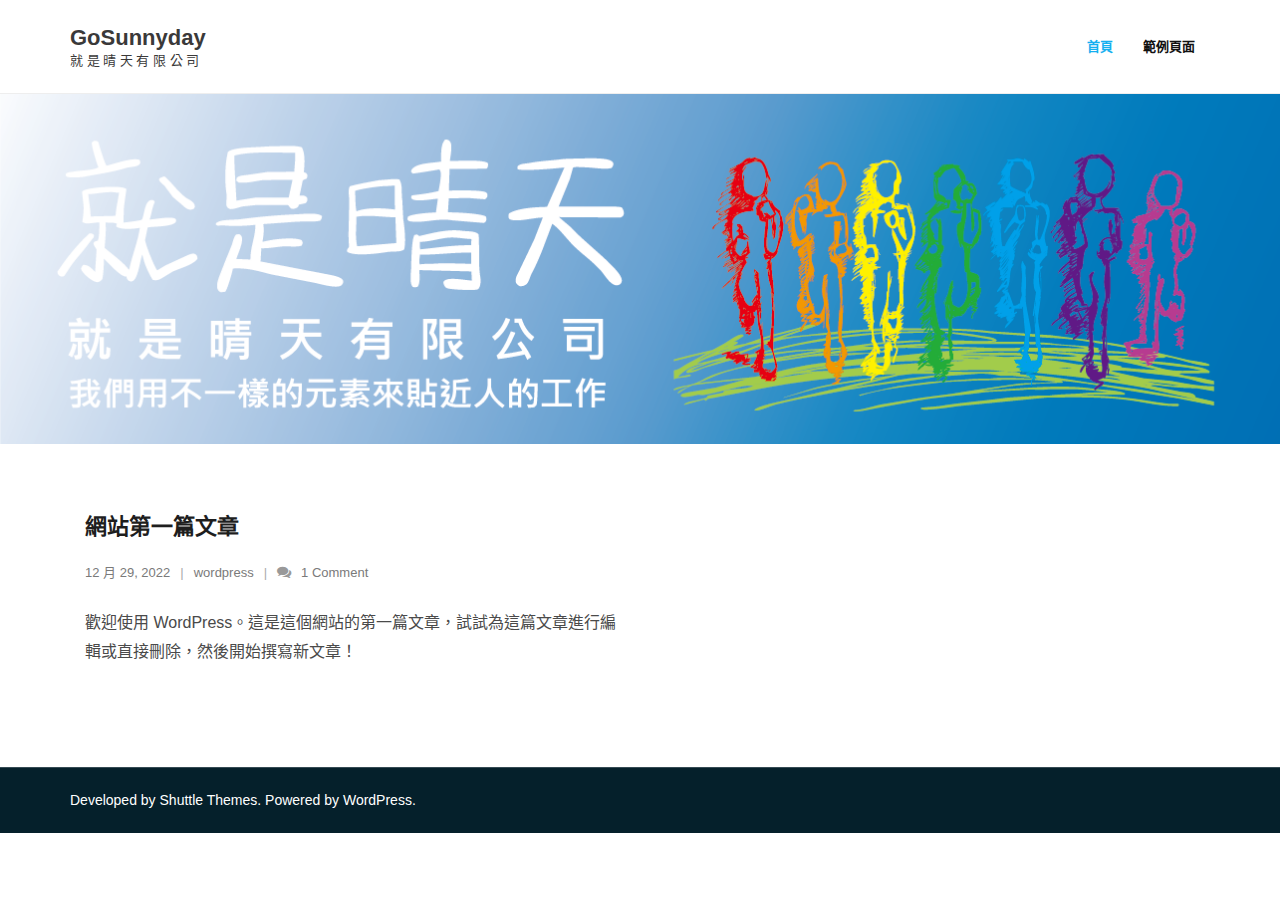
==== index.html @ a5fd13cc "init" ====
<!DOCTYPE html>
<html lang="zh-TW">
<head>
<meta charset="UTF-8">
<meta name="viewport" content="width=device-width">
<link rel="profile" href="//gmpg.org/xfn/11">
<link rel="pingback" href="/xmlrpc.php">
<title>GoSunnyday &#8211;  就 是 晴 天 有 限 公  司</title>
<meta name="robots" content="max-image-preview:large">
<link rel="dns-prefetch" href="//fonts.googleapis.com">
<link rel="alternate" type="application/rss+xml" title="訂閱《GoSunnyday》&raquo; 資訊提供" href="/feed/">
<link rel="alternate" type="application/rss+xml" title="訂閱《GoSunnyday》&raquo; 留言的資訊提供" href="/comments/feed/">
<script type="text/javascript">
window._wpemojiSettings = {"baseUrl":"https:\/\/s.w.org\/images\/core\/emoji\/14.0.0\/72x72\/","ext":".png","svgUrl":"https:\/\/s.w.org\/images\/core\/emoji\/14.0.0\/svg\/","svgExt":".svg","source":{"concatemoji":"httpyenru.infinityfreeapp.com\/wordpress\/wp-includes\/js\/wp-emoji-release.min.js?ver=6.1.1"}};
/*! This file is auto-generated */
!function(e,a,t){var n,r,o,i=a.createElement("canvas"),p=i.getContext&&i.getContext("2d");function s(e,t){var a=String.fromCharCode,e=(p.clearRect(0,0,i.width,i.height),p.fillText(a.apply(this,e),0,0),i.toDataURL());return p.clearRect(0,0,i.width,i.height),p.fillText(a.apply(this,t),0,0),e===i.toDataURL()}function c(e){var t=a.createElement("script");t.src=e,t.defer=t.type="text/javascript",a.getElementsByTagName("head")[0].appendChild(t)}for(o=Array("flag","emoji"),t.supports={everything:!0,everythingExceptFlag:!0},r=0;r<o.length;r++)t.supports[o[r]]=function(e){if(p&&p.fillText)switch(p.textBaseline="top",p.font="600 32px Arial",e){case"flag":return s([127987,65039,8205,9895,65039],[127987,65039,8203,9895,65039])?!1:!s([55356,56826,55356,56819],[55356,56826,8203,55356,56819])&&!s([55356,57332,56128,56423,56128,56418,56128,56421,56128,56430,56128,56423,56128,56447],[55356,57332,8203,56128,56423,8203,56128,56418,8203,56128,56421,8203,56128,56430,8203,56128,56423,8203,56128,56447]);case"emoji":return!s([129777,127995,8205,129778,127999],[129777,127995,8203,129778,127999])}return!1}(o[r]),t.supports.everything=t.supports.everything&&t.supports[o[r]],"flag"!==o[r]&&(t.supports.everythingExceptFlag=t.supports.everythingExceptFlag&&t.supports[o[r]]);t.supports.everythingExceptFlag=t.supports.everythingExceptFlag&&!t.supports.flag,t.DOMReady=!1,t.readyCallback=function(){t.DOMReady=!0},t.supports.everything||(n=function(){t.readyCallback()},a.addEventListener?(a.addEventListener("DOMContentLoaded",n,!1),e.addEventListener("load",n,!1)):(e.attachEvent("onload",n),a.attachEvent("onreadystatechange",function(){"complete"===a.readyState&&t.readyCallback()})),(e=t.source||{}).concatemoji?c(e.concatemoji):e.wpemoji&&e.twemoji&&(c(e.twemoji),c(e.wpemoji)))}(window,document,window._wpemojiSettings);
</script><style type="text/css">img.wp-smiley,
img.emoji {
	display: inline !important;
	border: none !important;
	box-shadow: none !important;
	height: 1em !important;
	width: 1em !important;
	margin: 0 0.07em !important;
	vertical-align: -0.1em !important;
	background: none !important;
	padding: 0 !important;
}</style>
<link rel="stylesheet" id="wp-block-library-css" href="/wp-includes/css/dist/block-library/style.min.css?ver=6.1.1" type="text/css" media="all">
<link rel="stylesheet" id="classic-theme-styles-css" href="/wp-includes/css/classic-themes.min.css?ver=1" type="text/css" media="all">
<style id="global-styles-inline-css" type="text/css">body{--wp--preset--color--black: #000000;--wp--preset--color--cyan-bluish-gray: #abb8c3;--wp--preset--color--white: #ffffff;--wp--preset--color--pale-pink: #f78da7;--wp--preset--color--vivid-red: #cf2e2e;--wp--preset--color--luminous-vivid-orange: #ff6900;--wp--preset--color--luminous-vivid-amber: #fcb900;--wp--preset--color--light-green-cyan: #7bdcb5;--wp--preset--color--vivid-green-cyan: #00d084;--wp--preset--color--pale-cyan-blue: #8ed1fc;--wp--preset--color--vivid-cyan-blue: #0693e3;--wp--preset--color--vivid-purple: #9b51e0;--wp--preset--gradient--vivid-cyan-blue-to-vivid-purple: linear-gradient(135deg,rgba(6,147,227,1) 0%,rgb(155,81,224) 100%);--wp--preset--gradient--light-green-cyan-to-vivid-green-cyan: linear-gradient(135deg,rgb(122,220,180) 0%,rgb(0,208,130) 100%);--wp--preset--gradient--luminous-vivid-amber-to-luminous-vivid-orange: linear-gradient(135deg,rgba(252,185,0,1) 0%,rgba(255,105,0,1) 100%);--wp--preset--gradient--luminous-vivid-orange-to-vivid-red: linear-gradient(135deg,rgba(255,105,0,1) 0%,rgb(207,46,46) 100%);--wp--preset--gradient--very-light-gray-to-cyan-bluish-gray: linear-gradient(135deg,rgb(238,238,238) 0%,rgb(169,184,195) 100%);--wp--preset--gradient--cool-to-warm-spectrum: linear-gradient(135deg,rgb(74,234,220) 0%,rgb(151,120,209) 20%,rgb(207,42,186) 40%,rgb(238,44,130) 60%,rgb(251,105,98) 80%,rgb(254,248,76) 100%);--wp--preset--gradient--blush-light-purple: linear-gradient(135deg,rgb(255,206,236) 0%,rgb(152,150,240) 100%);--wp--preset--gradient--blush-bordeaux: linear-gradient(135deg,rgb(254,205,165) 0%,rgb(254,45,45) 50%,rgb(107,0,62) 100%);--wp--preset--gradient--luminous-dusk: linear-gradient(135deg,rgb(255,203,112) 0%,rgb(199,81,192) 50%,rgb(65,88,208) 100%);--wp--preset--gradient--pale-ocean: linear-gradient(135deg,rgb(255,245,203) 0%,rgb(182,227,212) 50%,rgb(51,167,181) 100%);--wp--preset--gradient--electric-grass: linear-gradient(135deg,rgb(202,248,128) 0%,rgb(113,206,126) 100%);--wp--preset--gradient--midnight: linear-gradient(135deg,rgb(2,3,129) 0%,rgb(40,116,252) 100%);--wp--preset--duotone--dark-grayscale: url('#wp-duotone-dark-grayscale');--wp--preset--duotone--grayscale: url('#wp-duotone-grayscale');--wp--preset--duotone--purple-yellow: url('#wp-duotone-purple-yellow');--wp--preset--duotone--blue-red: url('#wp-duotone-blue-red');--wp--preset--duotone--midnight: url('#wp-duotone-midnight');--wp--preset--duotone--magenta-yellow: url('#wp-duotone-magenta-yellow');--wp--preset--duotone--purple-green: url('#wp-duotone-purple-green');--wp--preset--duotone--blue-orange: url('#wp-duotone-blue-orange');--wp--preset--font-size--small: 13px;--wp--preset--font-size--medium: 20px;--wp--preset--font-size--large: 36px;--wp--preset--font-size--x-large: 42px;--wp--preset--spacing--20: 0.44rem;--wp--preset--spacing--30: 0.67rem;--wp--preset--spacing--40: 1rem;--wp--preset--spacing--50: 1.5rem;--wp--preset--spacing--60: 2.25rem;--wp--preset--spacing--70: 3.38rem;--wp--preset--spacing--80: 5.06rem;}:where(.is-layout-flex){gap: 0.5em;}body .is-layout-flow > .alignleft{float: left;margin-inline-start: 0;margin-inline-end: 2em;}body .is-layout-flow > .alignright{float: right;margin-inline-start: 2em;margin-inline-end: 0;}body .is-layout-flow > .aligncenter{margin-left: auto !important;margin-right: auto !important;}body .is-layout-constrained > .alignleft{float: left;margin-inline-start: 0;margin-inline-end: 2em;}body .is-layout-constrained > .alignright{float: right;margin-inline-start: 2em;margin-inline-end: 0;}body .is-layout-constrained > .aligncenter{margin-left: auto !important;margin-right: auto !important;}body .is-layout-constrained > :where(:not(.alignleft):not(.alignright):not(.alignfull)){max-width: var(--wp--style--global--content-size);margin-left: auto !important;margin-right: auto !important;}body .is-layout-constrained > .alignwide{max-width: var(--wp--style--global--wide-size);}body .is-layout-flex{display: flex;}body .is-layout-flex{flex-wrap: wrap;align-items: center;}body .is-layout-flex > *{margin: 0;}:where(.wp-block-columns.is-layout-flex){gap: 2em;}.has-black-color{color: var(--wp--preset--color--black) !important;}.has-cyan-bluish-gray-color{color: var(--wp--preset--color--cyan-bluish-gray) !important;}.has-white-color{color: var(--wp--preset--color--white) !important;}.has-pale-pink-color{color: var(--wp--preset--color--pale-pink) !important;}.has-vivid-red-color{color: var(--wp--preset--color--vivid-red) !important;}.has-luminous-vivid-orange-color{color: var(--wp--preset--color--luminous-vivid-orange) !important;}.has-luminous-vivid-amber-color{color: var(--wp--preset--color--luminous-vivid-amber) !important;}.has-light-green-cyan-color{color: var(--wp--preset--color--light-green-cyan) !important;}.has-vivid-green-cyan-color{color: var(--wp--preset--color--vivid-green-cyan) !important;}.has-pale-cyan-blue-color{color: var(--wp--preset--color--pale-cyan-blue) !important;}.has-vivid-cyan-blue-color{color: var(--wp--preset--color--vivid-cyan-blue) !important;}.has-vivid-purple-color{color: var(--wp--preset--color--vivid-purple) !important;}.has-black-background-color{background-color: var(--wp--preset--color--black) !important;}.has-cyan-bluish-gray-background-color{background-color: var(--wp--preset--color--cyan-bluish-gray) !important;}.has-white-background-color{background-color: var(--wp--preset--color--white) !important;}.has-pale-pink-background-color{background-color: var(--wp--preset--color--pale-pink) !important;}.has-vivid-red-background-color{background-color: var(--wp--preset--color--vivid-red) !important;}.has-luminous-vivid-orange-background-color{background-color: var(--wp--preset--color--luminous-vivid-orange) !important;}.has-luminous-vivid-amber-background-color{background-color: var(--wp--preset--color--luminous-vivid-amber) !important;}.has-light-green-cyan-background-color{background-color: var(--wp--preset--color--light-green-cyan) !important;}.has-vivid-green-cyan-background-color{background-color: var(--wp--preset--color--vivid-green-cyan) !important;}.has-pale-cyan-blue-background-color{background-color: var(--wp--preset--color--pale-cyan-blue) !important;}.has-vivid-cyan-blue-background-color{background-color: var(--wp--preset--color--vivid-cyan-blue) !important;}.has-vivid-purple-background-color{background-color: var(--wp--preset--color--vivid-purple) !important;}.has-black-border-color{border-color: var(--wp--preset--color--black) !important;}.has-cyan-bluish-gray-border-color{border-color: var(--wp--preset--color--cyan-bluish-gray) !important;}.has-white-border-color{border-color: var(--wp--preset--color--white) !important;}.has-pale-pink-border-color{border-color: var(--wp--preset--color--pale-pink) !important;}.has-vivid-red-border-color{border-color: var(--wp--preset--color--vivid-red) !important;}.has-luminous-vivid-orange-border-color{border-color: var(--wp--preset--color--luminous-vivid-orange) !important;}.has-luminous-vivid-amber-border-color{border-color: var(--wp--preset--color--luminous-vivid-amber) !important;}.has-light-green-cyan-border-color{border-color: var(--wp--preset--color--light-green-cyan) !important;}.has-vivid-green-cyan-border-color{border-color: var(--wp--preset--color--vivid-green-cyan) !important;}.has-pale-cyan-blue-border-color{border-color: var(--wp--preset--color--pale-cyan-blue) !important;}.has-vivid-cyan-blue-border-color{border-color: var(--wp--preset--color--vivid-cyan-blue) !important;}.has-vivid-purple-border-color{border-color: var(--wp--preset--color--vivid-purple) !important;}.has-vivid-cyan-blue-to-vivid-purple-gradient-background{background: var(--wp--preset--gradient--vivid-cyan-blue-to-vivid-purple) !important;}.has-light-green-cyan-to-vivid-green-cyan-gradient-background{background: var(--wp--preset--gradient--light-green-cyan-to-vivid-green-cyan) !important;}.has-luminous-vivid-amber-to-luminous-vivid-orange-gradient-background{background: var(--wp--preset--gradient--luminous-vivid-amber-to-luminous-vivid-orange) !important;}.has-luminous-vivid-orange-to-vivid-red-gradient-background{background: var(--wp--preset--gradient--luminous-vivid-orange-to-vivid-red) !important;}.has-very-light-gray-to-cyan-bluish-gray-gradient-background{background: var(--wp--preset--gradient--very-light-gray-to-cyan-bluish-gray) !important;}.has-cool-to-warm-spectrum-gradient-background{background: var(--wp--preset--gradient--cool-to-warm-spectrum) !important;}.has-blush-light-purple-gradient-background{background: var(--wp--preset--gradient--blush-light-purple) !important;}.has-blush-bordeaux-gradient-background{background: var(--wp--preset--gradient--blush-bordeaux) !important;}.has-luminous-dusk-gradient-background{background: var(--wp--preset--gradient--luminous-dusk) !important;}.has-pale-ocean-gradient-background{background: var(--wp--preset--gradient--pale-ocean) !important;}.has-electric-grass-gradient-background{background: var(--wp--preset--gradient--electric-grass) !important;}.has-midnight-gradient-background{background: var(--wp--preset--gradient--midnight) !important;}.has-small-font-size{font-size: var(--wp--preset--font-size--small) !important;}.has-medium-font-size{font-size: var(--wp--preset--font-size--medium) !important;}.has-large-font-size{font-size: var(--wp--preset--font-size--large) !important;}.has-x-large-font-size{font-size: var(--wp--preset--font-size--x-large) !important;}
.wp-block-navigation a:where(:not(.wp-element-button)){color: inherit;}
:where(.wp-block-columns.is-layout-flex){gap: 2em;}
.wp-block-pullquote{font-size: 1.5em;line-height: 1.6;}</style>
<link rel="stylesheet" id="shuttle-bootstrap-css" href="/wp-content/themes/shuttle/lib/extentions/bootstrap/css/bootstrap.min.css?ver=2.3.2" type="text/css" media="all">
<link rel="stylesheet" id="shuttle-style-css" href="/wp-content/themes/shuttle/style.css?ver=6.1.1" type="text/css" media="all">
<link rel="stylesheet" id="shuttle-style-eblog-css" href="/wp-content/themes/shuttle-eblog/style.css?ver=1.0.1" type="text/css" media="all">
<link rel="stylesheet" id="shuttle-google-fonts-css" href="//fonts.googleapis.com/css?family=Open+Sans%3A300%2C400%2C600%2C700&#038;subset=latin%2Clatin-ext" type="text/css" media="all">
<link rel="stylesheet" id="prettyPhoto-css" href="/wp-content/themes/shuttle/lib/extentions/prettyPhoto/css/prettyPhoto.css?ver=3.1.6" type="text/css" media="all">
<link rel="stylesheet" id="dashicons-css" href="/wp-includes/css/dashicons.min.css?ver=6.1.1" type="text/css" media="all">
<link rel="stylesheet" id="font-awesome-css" href="/wp-content/themes/shuttle/lib/extentions/font-awesome/css/font-awesome.min.css?ver=4.7.0" type="text/css" media="all">
<link rel="stylesheet" id="shuttle-shortcodes-css" href="/wp-content/themes/shuttle/styles/style-shortcodes.css?ver=1.3.3" type="text/css" media="all">
<link rel="stylesheet" id="shuttle-responsive-css" href="/wp-content/themes/shuttle/styles/style-responsive.css?ver=1.3.3" type="text/css" media="all">
<script type="text/javascript" src="/wp-includes/js/jquery/jquery.min.js?ver=3.6.1" id="jquery-core-js"></script><script type="text/javascript" src="/wp-includes/js/jquery/jquery-migrate.min.js?ver=3.3.2" id="jquery-migrate-js"></script><script type="text/javascript" src="/wp-content/themes/shuttle/lib/scripts/plugins/sticky/jquery.sticky.js?ver=true" id="sticky-js"></script><link rel="https://api.w.org/" href="/wp-json/">
<link rel="EditURI" type="application/rsd+xml" title="RSD" href="/xmlrpc.php?rsd">
<link rel="wlwmanifest" type="application/wlwmanifest+xml" href="/wp-includes/wlwmanifest.xml">
<meta name="generator" content="WordPress 6.1.1">
<style type="text/css">#slider .rslides, #slider .rslides li { height: 350px; max-height: 350px; }
#slider .rslides img { height: 100%; max-height: 350px; }</style>
</head>
<body class="home blog layout-sidebar-none layout-responsive slider-full header-style1 blog-style2">
<svg xmlns="http://www.w3.org/2000/svg" viewbox="0 0 0 0" width="0" height="0" focusable="false" role="none" style="visibility: hidden; position: absolute; left: -9999px; overflow: hidden;"><defs><filter id="wp-duotone-dark-grayscale"><fecolormatrix color-interpolation-filters="sRGB" type="matrix" values=" .299 .587 .114 0 0 .299 .587 .114 0 0 .299 .587 .114 0 0 .299 .587 .114 0 0 "></fecolormatrix><fecomponenttransfer color-interpolation-filters="sRGB"><fefuncr type="table" tablevalues="0 0.498039215686"></fefuncr><fefuncg type="table" tablevalues="0 0.498039215686"></fefuncg><fefuncb type="table" tablevalues="0 0.498039215686"></fefuncb><fefunca type="table" tablevalues="1 1"></fefunca></fecomponenttransfer><fecomposite in2="SourceGraphic" operator="in"></fecomposite></filter></defs></svg><svg xmlns="http://www.w3.org/2000/svg" viewbox="0 0 0 0" width="0" height="0" focusable="false" role="none" style="visibility: hidden; position: absolute; left: -9999px; overflow: hidden;"><defs><filter id="wp-duotone-grayscale"><fecolormatrix color-interpolation-filters="sRGB" type="matrix" values=" .299 .587 .114 0 0 .299 .587 .114 0 0 .299 .587 .114 0 0 .299 .587 .114 0 0 "></fecolormatrix><fecomponenttransfer color-interpolation-filters="sRGB"><fefuncr type="table" tablevalues="0 1"></fefuncr><fefuncg type="table" tablevalues="0 1"></fefuncg><fefuncb type="table" tablevalues="0 1"></fefuncb><fefunca type="table" tablevalues="1 1"></fefunca></fecomponenttransfer><fecomposite in2="SourceGraphic" operator="in"></fecomposite></filter></defs></svg><svg xmlns="http://www.w3.org/2000/svg" viewbox="0 0 0 0" width="0" height="0" focusable="false" role="none" style="visibility: hidden; position: absolute; left: -9999px; overflow: hidden;"><defs><filter id="wp-duotone-purple-yellow"><fecolormatrix color-interpolation-filters="sRGB" type="matrix" values=" .299 .587 .114 0 0 .299 .587 .114 0 0 .299 .587 .114 0 0 .299 .587 .114 0 0 "></fecolormatrix><fecomponenttransfer color-interpolation-filters="sRGB"><fefuncr type="table" tablevalues="0.549019607843 0.988235294118"></fefuncr><fefuncg type="table" tablevalues="0 1"></fefuncg><fefuncb type="table" tablevalues="0.717647058824 0.254901960784"></fefuncb><fefunca type="table" tablevalues="1 1"></fefunca></fecomponenttransfer><fecomposite in2="SourceGraphic" operator="in"></fecomposite></filter></defs></svg><svg xmlns="http://www.w3.org/2000/svg" viewbox="0 0 0 0" width="0" height="0" focusable="false" role="none" style="visibility: hidden; position: absolute; left: -9999px; overflow: hidden;"><defs><filter id="wp-duotone-blue-red"><fecolormatrix color-interpolation-filters="sRGB" type="matrix" values=" .299 .587 .114 0 0 .299 .587 .114 0 0 .299 .587 .114 0 0 .299 .587 .114 0 0 "></fecolormatrix><fecomponenttransfer color-interpolation-filters="sRGB"><fefuncr type="table" tablevalues="0 1"></fefuncr><fefuncg type="table" tablevalues="0 0.278431372549"></fefuncg><fefuncb type="table" tablevalues="0.592156862745 0.278431372549"></fefuncb><fefunca type="table" tablevalues="1 1"></fefunca></fecomponenttransfer><fecomposite in2="SourceGraphic" operator="in"></fecomposite></filter></defs></svg><svg xmlns="http://www.w3.org/2000/svg" viewbox="0 0 0 0" width="0" height="0" focusable="false" role="none" style="visibility: hidden; position: absolute; left: -9999px; overflow: hidden;"><defs><filter id="wp-duotone-midnight"><fecolormatrix color-interpolation-filters="sRGB" type="matrix" values=" .299 .587 .114 0 0 .299 .587 .114 0 0 .299 .587 .114 0 0 .299 .587 .114 0 0 "></fecolormatrix><fecomponenttransfer color-interpolation-filters="sRGB"><fefuncr type="table" tablevalues="0 0"></fefuncr><fefuncg type="table" tablevalues="0 0.647058823529"></fefuncg><fefuncb type="table" tablevalues="0 1"></fefuncb><fefunca type="table" tablevalues="1 1"></fefunca></fecomponenttransfer><fecomposite in2="SourceGraphic" operator="in"></fecomposite></filter></defs></svg><svg xmlns="http://www.w3.org/2000/svg" viewbox="0 0 0 0" width="0" height="0" focusable="false" role="none" style="visibility: hidden; position: absolute; left: -9999px; overflow: hidden;"><defs><filter id="wp-duotone-magenta-yellow"><fecolormatrix color-interpolation-filters="sRGB" type="matrix" values=" .299 .587 .114 0 0 .299 .587 .114 0 0 .299 .587 .114 0 0 .299 .587 .114 0 0 "></fecolormatrix><fecomponenttransfer color-interpolation-filters="sRGB"><fefuncr type="table" tablevalues="0.780392156863 1"></fefuncr><fefuncg type="table" tablevalues="0 0.949019607843"></fefuncg><fefuncb type="table" tablevalues="0.352941176471 0.470588235294"></fefuncb><fefunca type="table" tablevalues="1 1"></fefunca></fecomponenttransfer><fecomposite in2="SourceGraphic" operator="in"></fecomposite></filter></defs></svg><svg xmlns="http://www.w3.org/2000/svg" viewbox="0 0 0 0" width="0" height="0" focusable="false" role="none" style="visibility: hidden; position: absolute; left: -9999px; overflow: hidden;"><defs><filter id="wp-duotone-purple-green"><fecolormatrix color-interpolation-filters="sRGB" type="matrix" values=" .299 .587 .114 0 0 .299 .587 .114 0 0 .299 .587 .114 0 0 .299 .587 .114 0 0 "></fecolormatrix><fecomponenttransfer color-interpolation-filters="sRGB"><fefuncr type="table" tablevalues="0.650980392157 0.403921568627"></fefuncr><fefuncg type="table" tablevalues="0 1"></fefuncg><fefuncb type="table" tablevalues="0.447058823529 0.4"></fefuncb><fefunca type="table" tablevalues="1 1"></fefunca></fecomponenttransfer><fecomposite in2="SourceGraphic" operator="in"></fecomposite></filter></defs></svg><svg xmlns="http://www.w3.org/2000/svg" viewbox="0 0 0 0" width="0" height="0" focusable="false" role="none" style="visibility: hidden; position: absolute; left: -9999px; overflow: hidden;"><defs><filter id="wp-duotone-blue-orange"><fecolormatrix color-interpolation-filters="sRGB" type="matrix" values=" .299 .587 .114 0 0 .299 .587 .114 0 0 .299 .587 .114 0 0 .299 .587 .114 0 0 "></fecolormatrix><fecomponenttransfer color-interpolation-filters="sRGB"><fefuncr type="table" tablevalues="0.0980392156863 1"></fefuncr><fefuncg type="table" tablevalues="0 0.662745098039"></fefuncg><fefuncb type="table" tablevalues="0.847058823529 0.419607843137"></fefuncb><fefunca type="table" tablevalues="1 1"></fefunca></fecomponenttransfer><fecomposite in2="SourceGraphic" operator="in"></fecomposite></filter></defs></svg><div id="body-core" class="hfeed site">

	<a class="skip-link screen-reader-text" href="#content">Skip to content</a>
	<!-- .skip-link -->

	<header><div id="site-header">

			
		<div id="pre-header">
		<div class="wrap-safari">
		<div id="pre-header-core" class="main-navigation">
  
			
			
		</div>
		</div>
		</div>
		<!-- #pre-header -->

				<div id="header">
		<div id="header-core">

			<div id="logo">
			<a rel="home" href="/"><h1 rel="home" class="site-title" title="GoSunnyday">GoSunnyday</h1>
<h2 class="site-description" title=" 就 是 晴 天 有 限 公  司"> 就 是 晴 天 有 限 公  司</h2></a>			</div>

			<div id="header-links" class="main-navigation">
			<div id="header-links-inner" class="header-links">

				<ul class="menu">
<li class="current_page_item"><a href="/">首頁</a></li>
<li id="menu-item-2" class=""><a href="/sample-page/"><span>範例頁面</span></a></li>
</ul>
</div>
			</div>
			<!-- #header-links .main-navigation -->

			<div id="header-nav"><a class="btn-navbar" data-toggle="collapse" data-target=".nav-collapse" tabindex="0"><span class="icon-bar"></span><span class="icon-bar"></span><span class="icon-bar"></span></a></div>
		</div>
		</div>
		<!-- #header -->

		<div id="header-responsive"><div id="header-responsive-inner" class="responsive-links nav-collapse collapse"><ul>
<li class="page_item page-item-2"><a href="/sample-page/">範例頁面</a></li>
</ul></div></div>
		
		<div id="slider"><div id="slider-core"><div class="rslides-container"><div class="rslides-inner"><ul class="slides"><li>
<img src="/wp-content/themes/shuttle/images/transparent.png" style="background: url(/wp-content/uploads/2023/01/display.png) no-repeat center; background-size: cover;" alt="Slider Image"><div class="rslides-content"><div class="wrap-safari"><div class="rslides-content-inner"><div class="featured"></div></div></div></div>
</li></ul></div></div></div></div>
		
		
		
	</div>


	</header><!-- header --><div id="content">
	<div id="content-core">

		<div id="main">
		<div id="main-core">
			
				<div id="container">

				
					<div class="blog-grid element column-2">

					<article id="post-1" class="blog-article post-1 post type-post status-publish format-standard hentry category-uncategorized format-nomedia"><header class="entry-header"></header><div class="entry-content">

							<h2 class="blog-title"><a href="/2022/12/29/hello-world/" title="Permalink to 網站第一篇文章">網站第一篇文章</a></h2>							<div class="entry-meta">
<span class="date"><a href="/2022/12/29/hello-world/" title="網站第一篇文章"><time datetime="2022-12-29T15:15:27+08:00">12 月 29, 2022</time></a></span><span class="author"><a href="/author/wordpress/" title="View all posts by wordpress" rel="author">wordpress</a></span><span class="comment"><a href="/2022/12/29/hello-world/#comments"><i class="fa fa-comments"></i><span class="comment-count">1</span> <span class="comment-text">Comment</span></a></span>
</div>							<p>歡迎使用 WordPress。這是這個網站的第一篇文章，試試為這篇文章進行編輯或直接刪除，然後開始撰寫新文章！</p>

						</div>
<div class="clearboth"></div>

					</article><!-- #post- -->
</div>

				
				</div>
<div class="clearboth"></div>

				
			

		</div>
<!-- #main-core -->
		</div>
<!-- #main -->
			</div>
	</div>
<!-- #content -->

	<footer><!-- #footer --><div id="sub-footer">

		
		<div id="sub-footer-core">
		
			<div class="copyright">
			Developed by <a href="https://shuttlethemes.com/" target="_blank">Shuttle Themes</a>. Powered by <a href="//www.wordpress.org/" target="_blank">WordPress</a>.			</div>
			<!-- .copyright -->

						<!-- #footer-menu -->

									
		</div>
		</div>
	</footer><!-- footer -->
</div>
<!-- #body-core -->

<script type="text/javascript" src="/wp-includes/js/imagesloaded.min.js?ver=4.1.4" id="imagesloaded-js"></script><script type="text/javascript" src="/wp-content/themes/shuttle/lib/extentions/prettyPhoto/js/jquery.prettyPhoto.js?ver=3.1.6" id="prettyPhoto-js"></script><script type="text/javascript" src="/wp-content/themes/shuttle/lib/scripts/modernizr.js?ver=2.6.2" id="modernizr-js"></script><script type="text/javascript" src="/wp-content/themes/shuttle/lib/scripts/plugins/waypoints/waypoints.min.js?ver=2.0.3" id="waypoints-js"></script><script type="text/javascript" src="/wp-content/themes/shuttle/lib/scripts/plugins/waypoints/waypoints-sticky.min.js?ver=2.0.3" id="waypoints-sticky-js"></script><script type="text/javascript" src="/wp-content/themes/shuttle/lib/scripts/plugins/scrollup/jquery.scrollUp.min.js?ver=2.4.1" id="jquery-scrollup-js"></script><script type="text/javascript" src="/wp-content/themes/shuttle/lib/extentions/bootstrap/js/bootstrap.js?ver=2.3.2" id="shuttle-bootstrap-js"></script><script type="text/javascript" src="/wp-content/themes/shuttle/lib/scripts/main-frontend.js?ver=1.3.3" id="shuttle-frontend-js"></script><script type="text/javascript" src="/wp-includes/js/masonry.min.js?ver=4.2.2" id="masonry-js"></script><script type="text/javascript" src="/wp-includes/js/jquery/jquery.masonry.min.js?ver=3.1.2b" id="jquery-masonry-js"></script><script type="text/javascript" src="/wp-content/themes/shuttle/lib/scripts/plugins/ResponsiveSlides/responsiveslides.min.js?ver=1.54" id="responsiveslides-js"></script><script type="text/javascript" src="/wp-content/themes/shuttle/lib/scripts/plugins/ResponsiveSlides/responsiveslides-call.js?ver=1.3.3" id="shuttle-responsiveslides-js"></script>
</body>
</html>
---- wp-includes/css/dist/block-library/style.min.css ----
@charset "UTF-8";.wp-block-archives-dropdown label{display:block}.wp-block-avatar{box-sizing:border-box}.wp-block-avatar.aligncenter{text-align:center}.wp-block-audio{box-sizing:border-box}.wp-block-audio figcaption{margin-top:.5em;margin-bottom:1em}.wp-block-audio audio{width:100%;min-width:300px}.wp-block-button__link{cursor:pointer;display:inline-block;text-align:center;word-break:break-word;box-sizing:border-box}.wp-block-button__link.aligncenter{text-align:center}.wp-block-button__link.alignright{text-align:right}:where(.wp-block-button__link){box-shadow:none;text-decoration:none;border-radius:9999px;padding:calc(.667em + 2px) calc(1.333em + 2px)}.wp-block-button[style*=text-decoration] .wp-block-button__link{text-decoration:inherit}.wp-block-buttons>.wp-block-button.has-custom-width{max-width:none}.wp-block-buttons>.wp-block-button.has-custom-width .wp-block-button__link{width:100%}.wp-block-buttons>.wp-block-button.has-custom-font-size .wp-block-button__link{font-size:inherit}.wp-block-buttons>.wp-block-button.wp-block-button__width-25{width:calc(25% - var(--wp--style--block-gap, .5em)*0.75)}.wp-block-buttons>.wp-block-button.wp-block-button__width-50{width:calc(50% - var(--wp--style--block-gap, .5em)*0.5)}.wp-block-buttons>.wp-block-button.wp-block-button__width-75{width:calc(75% - var(--wp--style--block-gap, .5em)*0.25)}.wp-block-buttons>.wp-block-button.wp-block-button__width-100{width:100%;flex-basis:100%}.wp-block-buttons.is-vertical>.wp-block-button.wp-block-button__width-25{width:25%}.wp-block-buttons.is-vertical>.wp-block-button.wp-block-button__width-50{width:50%}.wp-block-buttons.is-vertical>.wp-block-button.wp-block-button__width-75{width:75%}.wp-block-button.is-style-squared,.wp-block-button__link.wp-block-button.is-style-squared{border-radius:0}.wp-block-button.no-border-radius,.wp-block-button__link.no-border-radius{border-radius:0!important}.wp-block-button.is-style-outline>.wp-block-button__link,.wp-block-button .wp-block-button__link.is-style-outline{border:2px solid;padding:.667em 1.333em}.wp-block-button.is-style-outline>.wp-block-button__link:not(.has-text-color),.wp-block-button .wp-block-button__link.is-style-outline:not(.has-text-color){color:currentColor}.wp-block-button.is-style-outline>.wp-block-button__link:not(.has-background),.wp-block-button .wp-block-button__link.is-style-outline:not(.has-background){background-color:transparent;background-image:none}.wp-block-buttons.is-vertical{flex-direction:column}.wp-block-buttons.is-vertical>.wp-block-button:last-child{margin-bottom:0}.wp-block-buttons>.wp-block-button{display:inline-block;margin:0}.wp-block-buttons.is-content-justification-left{justify-content:flex-start}.wp-block-buttons.is-content-justification-left.is-vertical{align-items:flex-start}.wp-block-buttons.is-content-justification-center{justify-content:center}.wp-block-buttons.is-content-justification-center.is-vertical{align-items:center}.wp-block-buttons.is-content-justification-right{justify-content:flex-end}.wp-block-buttons.is-content-justification-right.is-vertical{align-items:flex-end}.wp-block-buttons.is-content-justification-space-between{justify-content:space-between}.wp-block-buttons.aligncenter{text-align:center}.wp-block-buttons:not(.is-content-justification-space-between,.is-content-justification-right,.is-content-justification-left,.is-content-justification-center) .wp-block-button.aligncenter{margin-left:auto;margin-right:auto;width:100%}.wp-block-buttons[style*=text-decoration] .wp-block-button,.wp-block-buttons[style*=text-decoration] .wp-block-button__link{text-decoration:inherit}.wp-block-buttons.has-custom-font-size .wp-block-button__link{font-size:inherit}.wp-block-button.aligncenter,.wp-block-calendar{text-align:center}.wp-block-calendar tbody td,.wp-block-calendar th{padding:.25em;border:1px solid #ddd}.wp-block-calendar tfoot td{border:none}.wp-block-calendar table{width:100%;border-collapse:collapse}.wp-block-calendar table th{font-weight:400;background:#ddd}.wp-block-calendar a{text-decoration:underline}.wp-block-calendar table caption,.wp-block-calendar table tbody{color:#40464d}.wp-block-categories{box-sizing:border-box}.wp-block-categories.alignleft{margin-right:2em}.wp-block-categories.alignright{margin-left:2em}.wp-block-code{box-sizing:border-box}.wp-block-code code{display:block;font-family:inherit;overflow-wrap:break-word;white-space:pre-wrap}.wp-block-columns{display:flex;margin-bottom:1.75em;box-sizing:border-box;flex-wrap:wrap!important;align-items:normal!important}@media (min-width:782px){.wp-block-columns{flex-wrap:nowrap!important}}.wp-block-columns.are-vertically-aligned-top{align-items:flex-start}.wp-block-columns.are-vertically-aligned-center{align-items:center}.wp-block-columns.are-vertically-aligned-bottom{align-items:flex-end}@media (max-width:781px){.wp-block-columns:not(.is-not-stacked-on-mobile)>.wp-block-column{flex-basis:100%!important}}@media (min-width:782px){.wp-block-columns:not(.is-not-stacked-on-mobile)>.wp-block-column{flex-basis:0;flex-grow:1}.wp-block-columns:not(.is-not-stacked-on-mobile)>.wp-block-column[style*=flex-basis]{flex-grow:0}}.wp-block-columns.is-not-stacked-on-mobile{flex-wrap:nowrap!important}.wp-block-columns.is-not-stacked-on-mobile>.wp-block-column{flex-basis:0;flex-grow:1}.wp-block-columns.is-not-stacked-on-mobile>.wp-block-column[style*=flex-basis]{flex-grow:0}:where(.wp-block-columns.has-background){padding:1.25em 2.375em}.wp-block-column{flex-grow:1;min-width:0;word-break:break-word;overflow-wrap:break-word}.wp-block-column.is-vertically-aligned-top{align-self:flex-start}.wp-block-column.is-vertically-aligned-center{align-self:center}.wp-block-column.is-vertically-aligned-bottom{align-self:flex-end}.wp-block-column.is-vertically-aligned-bottom,.wp-block-column.is-vertically-aligned-center,.wp-block-column.is-vertically-aligned-top{width:100%}.wp-block-post-comments .alignleft{float:left}.wp-block-post-comments .alignright{float:right}.wp-block-post-comments .navigation:after{content:"";display:table;clear:both}.wp-block-post-comments .commentlist{clear:both;list-style:none;margin:0;padding:0}.wp-block-post-comments .commentlist .comment{min-height:2.25em;padding-left:3.25em}.wp-block-post-comments .commentlist .comment p{font-size:1em;line-height:1.8;margin:1em 0}.wp-block-post-comments .commentlist .children{list-style:none;margin:0;padding:0}.wp-block-post-comments .comment-author{line-height:1.5}.wp-block-post-comments .comment-author .avatar{border-radius:1.5em;display:block;float:left;height:2.5em;margin-top:.5em;margin-right:.75em;width:2.5em}.wp-block-post-comments .comment-author cite{font-style:normal}.wp-block-post-comments .comment-meta{font-size:.875em;line-height:1.5}.wp-block-post-comments .comment-meta b{font-weight:400}.wp-block-post-comments .comment-meta .comment-awaiting-moderation{margin-top:1em;margin-bottom:1em;display:block}.wp-block-post-comments .comment-body .commentmetadata{font-size:.875em}.wp-block-post-comments .comment-form-author label,.wp-block-post-comments .comment-form-comment label,.wp-block-post-comments .comment-form-email label,.wp-block-post-comments .comment-form-url label{display:block;margin-bottom:.25em}.wp-block-post-comments .comment-form input:not([type=submit]):not([type=checkbox]),.wp-block-post-comments .comment-form textarea{display:block;box-sizing:border-box;width:100%}.wp-block-post-comments .comment-form-cookies-consent{display:flex;gap:.25em}.wp-block-post-comments .comment-form-cookies-consent #wp-comment-cookies-consent{margin-top:.35em}.wp-block-post-comments .comment-reply-title{margin-bottom:0}.wp-block-post-comments .comment-reply-title :where(small){font-size:var(--wp--preset--font-size--medium,smaller);margin-left:.5em}.wp-block-post-comments .reply{font-size:.875em;margin-bottom:1.4em}.wp-block-post-comments input:not([type=submit]),.wp-block-post-comments textarea{border:1px solid #949494;font-size:1em;font-family:inherit}.wp-block-post-comments input:not([type=submit]):not([type=checkbox]),.wp-block-post-comments textarea{padding:calc(.667em + 2px)}:where(.wp-block-post-comments input[type=submit]){border:none}.wp-block-comments-pagination>.wp-block-comments-pagination-next,.wp-block-comments-pagination>.wp-block-comments-pagination-numbers,.wp-block-comments-pagination>.wp-block-comments-pagination-previous{margin-right:.5em;margin-bottom:.5em}.wp-block-comments-pagination>.wp-block-comments-pagination-next:last-child,.wp-block-comments-pagination>.wp-block-comments-pagination-numbers:last-child,.wp-block-comments-pagination>.wp-block-comments-pagination-previous:last-child{margin-right:0}.wp-block-comments-pagination .wp-block-comments-pagination-previous-arrow{margin-right:1ch;display:inline-block}.wp-block-comments-pagination .wp-block-comments-pagination-previous-arrow:not(.is-arrow-chevron){transform:scaleX(1)}.wp-block-comments-pagination .wp-block-comments-pagination-next-arrow{margin-left:1ch;display:inline-block}.wp-block-comments-pagination .wp-block-comments-pagination-next-arrow:not(.is-arrow-chevron){transform:scaleX(1)}.wp-block-comments-pagination.aligncenter{justify-content:center}.wp-block-comment-template{margin-bottom:0;max-width:100%;list-style:none;padding:0}.wp-block-comment-template li{clear:both}.wp-block-comment-template ol{margin-bottom:0;max-width:100%;list-style:none;padding-left:2rem}.wp-block-comment-template.alignleft{float:left}.wp-block-comment-template.aligncenter{margin-left:auto;margin-right:auto;width:-moz-fit-content;width:fit-content}.wp-block-comment-template.alignright{float:right}.wp-block-cover,.wp-block-cover-image{position:relative;background-position:50%;min-height:430px;display:flex;justify-content:center;align-items:center;padding:1em;box-sizing:border-box}.wp-block-cover-image.has-background-dim:not([class*=-background-color]),.wp-block-cover-image .has-background-dim:not([class*=-background-color]),.wp-block-cover.has-background-dim:not([class*=-background-color]),.wp-block-cover .has-background-dim:not([class*=-background-color]){background-color:#000}.wp-block-cover-image .has-background-dim.has-background-gradient,.wp-block-cover .has-background-dim.has-background-gradient{background-color:transparent}.wp-block-cover-image.has-background-dim:before,.wp-block-cover.has-background-dim:before{content:"";background-color:inherit}.wp-block-cover-image.has-background-dim:not(.has-background-gradient):before,.wp-block-cover-image .wp-block-cover__background,.wp-block-cover-image .wp-block-cover__gradient-background,.wp-block-cover.has-background-dim:not(.has-background-gradient):before,.wp-block-cover .wp-block-cover__background,.wp-block-cover .wp-block-cover__gradient-background{position:absolute;top:0;left:0;bottom:0;right:0;z-index:1;opacity:.5}.wp-block-cover-image.has-background-dim.has-background-dim-10 .wp-block-cover__background,.wp-block-cover-image.has-background-dim.has-background-dim-10 .wp-block-cover__gradient-background,.wp-block-cover-image.has-background-dim.has-background-dim-10:not(.has-background-gradient):before,.wp-block-cover.has-background-dim.has-background-dim-10 .wp-block-cover__background,.wp-block-cover.has-background-dim.has-background-dim-10 .wp-block-cover__gradient-background,.wp-block-cover.has-background-dim.has-background-dim-10:not(.has-background-gradient):before{opacity:.1}.wp-block-cover-image.has-background-dim.has-background-dim-20 .wp-block-cover__background,.wp-block-cover-image.has-background-dim.has-background-dim-20 .wp-block-cover__gradient-background,.wp-block-cover-image.has-background-dim.has-background-dim-20:not(.has-background-gradient):before,.wp-block-cover.has-background-dim.has-background-dim-20 .wp-block-cover__background,.wp-block-cover.has-background-dim.has-background-dim-20 .wp-block-cover__gradient-background,.wp-block-cover.has-background-dim.has-background-dim-20:not(.has-background-gradient):before{opacity:.2}.wp-block-cover-image.has-background-dim.has-background-dim-30 .wp-block-cover__background,.wp-block-cover-image.has-background-dim.has-background-dim-30 .wp-block-cover__gradient-background,.wp-block-cover-image.has-background-dim.has-background-dim-30:not(.has-background-gradient):before,.wp-block-cover.has-background-dim.has-background-dim-30 .wp-block-cover__background,.wp-block-cover.has-background-dim.has-background-dim-30 .wp-block-cover__gradient-background,.wp-block-cover.has-background-dim.has-background-dim-30:not(.has-background-gradient):before{opacity:.3}.wp-block-cover-image.has-background-dim.has-background-dim-40 .wp-block-cover__background,.wp-block-cover-image.has-background-dim.has-background-dim-40 .wp-block-cover__gradient-background,.wp-block-cover-image.has-background-dim.has-background-dim-40:not(.has-background-gradient):before,.wp-block-cover.has-background-dim.has-background-dim-40 .wp-block-cover__background,.wp-block-cover.has-background-dim.has-background-dim-40 .wp-block-cover__gradient-background,.wp-block-cover.has-background-dim.has-background-dim-40:not(.has-background-gradient):before{opacity:.4}.wp-block-cover-image.has-background-dim.has-background-dim-50 .wp-block-cover__background,.wp-block-cover-image.has-background-dim.has-background-dim-50 .wp-block-cover__gradient-background,.wp-block-cover-image.has-background-dim.has-background-dim-50:not(.has-background-gradient):before,.wp-block-cover.has-background-dim.has-background-dim-50 .wp-block-cover__background,.wp-block-cover.has-background-dim.has-background-dim-50 .wp-block-cover__gradient-background,.wp-block-cover.has-background-dim.has-background-dim-50:not(.has-background-gradient):before{opacity:.5}.wp-block-cover-image.has-background-dim.has-background-dim-60 .wp-block-cover__background,.wp-block-cover-image.has-background-dim.has-background-dim-60 .wp-block-cover__gradient-background,.wp-block-cover-image.has-background-dim.has-background-dim-60:not(.has-background-gradient):before,.wp-block-cover.has-background-dim.has-background-dim-60 .wp-block-cover__background,.wp-block-cover.has-background-dim.has-background-dim-60 .wp-block-cover__gradient-background,.wp-block-cover.has-background-dim.has-background-dim-60:not(.has-background-gradient):before{opacity:.6}.wp-block-cover-image.has-background-dim.has-background-dim-70 .wp-block-cover__background,.wp-block-cover-image.has-background-dim.has-background-dim-70 .wp-block-cover__gradient-background,.wp-block-cover-image.has-background-dim.has-background-dim-70:not(.has-background-gradient):before,.wp-block-cover.has-background-dim.has-background-dim-70 .wp-block-cover__background,.wp-block-cover.has-background-dim.has-background-dim-70 .wp-block-cover__gradient-background,.wp-block-cover.has-background-dim.has-background-dim-70:not(.has-background-gradient):before{opacity:.7}.wp-block-cover-image.has-background-dim.has-background-dim-80 .wp-block-cover__background,.wp-block-cover-image.has-background-dim.has-background-dim-80 .wp-block-cover__gradient-background,.wp-block-cover-image.has-background-dim.has-background-dim-80:not(.has-background-gradient):before,.wp-block-cover.has-background-dim.has-background-dim-80 .wp-block-cover__background,.wp-block-cover.has-background-dim.has-background-dim-80 .wp-block-cover__gradient-background,.wp-block-cover.has-background-dim.has-background-dim-80:not(.has-background-gradient):before{opacity:.8}.wp-block-cover-image.has-background-dim.has-background-dim-90 .wp-block-cover__background,.wp-block-cover-image.has-background-dim.has-background-dim-90 .wp-block-cover__gradient-background,.wp-block-cover-image.has-background-dim.has-background-dim-90:not(.has-background-gradient):before,.wp-block-cover.has-background-dim.has-background-dim-90 .wp-block-cover__background,.wp-block-cover.has-background-dim.has-background-dim-90 .wp-block-cover__gradient-background,.wp-block-cover.has-background-dim.has-background-dim-90:not(.has-background-gradient):before{opacity:.9}.wp-block-cover-image.has-background-dim.has-background-dim-100 .wp-block-cover__background,.wp-block-cover-image.has-background-dim.has-background-dim-100 .wp-block-cover__gradient-background,.wp-block-cover-image.has-background-dim.has-background-dim-100:not(.has-background-gradient):before,.wp-block-cover.has-background-dim.has-background-dim-100 .wp-block-cover__background,.wp-block-cover.has-background-dim.has-background-dim-100 .wp-block-cover__gradient-background,.wp-block-cover.has-background-dim.has-background-dim-100:not(.has-background-gradient):before{opacity:1}.wp-block-cover-image .wp-block-cover__background.has-background-dim.has-background-dim-0,.wp-block-cover-image .wp-block-cover__gradient-background.has-background-dim.has-background-dim-0,.wp-block-cover .wp-block-cover__background.has-background-dim.has-background-dim-0,.wp-block-cover .wp-block-cover__gradient-background.has-background-dim.has-background-dim-0{opacity:0}.wp-block-cover-image .wp-block-cover__background.has-background-dim.has-background-dim-10,.wp-block-cover-image .wp-block-cover__gradient-background.has-background-dim.has-background-dim-10,.wp-block-cover .wp-block-cover__background.has-background-dim.has-background-dim-10,.wp-block-cover .wp-block-cover__gradient-background.has-background-dim.has-background-dim-10{opacity:.1}.wp-block-cover-image .wp-block-cover__background.has-background-dim.has-background-dim-20,.wp-block-cover-image .wp-block-cover__gradient-background.has-background-dim.has-background-dim-20,.wp-block-cover .wp-block-cover__background.has-background-dim.has-background-dim-20,.wp-block-cover .wp-block-cover__gradient-background.has-background-dim.has-background-dim-20{opacity:.2}.wp-block-cover-image .wp-block-cover__background.has-background-dim.has-background-dim-30,.wp-block-cover-image .wp-block-cover__gradient-background.has-background-dim.has-background-dim-30,.wp-block-cover .wp-block-cover__background.has-background-dim.has-background-dim-30,.wp-block-cover .wp-block-cover__gradient-background.has-background-dim.has-background-dim-30{opacity:.3}.wp-block-cover-image .wp-block-cover__background.has-background-dim.has-background-dim-40,.wp-block-cover-image .wp-block-cover__gradient-background.has-background-dim.has-background-dim-40,.wp-block-cover .wp-block-cover__background.has-background-dim.has-background-dim-40,.wp-block-cover .wp-block-cover__gradient-background.has-background-dim.has-background-dim-40{opacity:.4}.wp-block-cover-image .wp-block-cover__background.has-background-dim.has-background-dim-50,.wp-block-cover-image .wp-block-cover__gradient-background.has-background-dim.has-background-dim-50,.wp-block-cover .wp-block-cover__background.has-background-dim.has-background-dim-50,.wp-block-cover .wp-block-cover__gradient-background.has-background-dim.has-background-dim-50{opacity:.5}.wp-block-cover-image .wp-block-cover__background.has-background-dim.has-background-dim-60,.wp-block-cover-image .wp-block-cover__gradient-background.has-background-dim.has-background-dim-60,.wp-block-cover .wp-block-cover__background.has-background-dim.has-background-dim-60,.wp-block-cover .wp-block-cover__gradient-background.has-background-dim.has-background-dim-60{opacity:.6}.wp-block-cover-image .wp-block-cover__background.has-background-dim.has-background-dim-70,.wp-block-cover-image .wp-block-cover__gradient-background.has-background-dim.has-background-dim-70,.wp-block-cover .wp-block-cover__background.has-background-dim.has-background-dim-70,.wp-block-cover .wp-block-cover__gradient-background.has-background-dim.has-background-dim-70{opacity:.7}.wp-block-cover-image .wp-block-cover__background.has-background-dim.has-background-dim-80,.wp-block-cover-image .wp-block-cover__gradient-background.has-background-dim.has-background-dim-80,.wp-block-cover .wp-block-cover__background.has-background-dim.has-background-dim-80,.wp-block-cover .wp-block-cover__gradient-background.has-background-dim.has-background-dim-80{opacity:.8}.wp-block-cover-image .wp-block-cover__background.has-background-dim.has-background-dim-90,.wp-block-cover-image .wp-block-cover__gradient-background.has-background-dim.has-background-dim-90,.wp-block-cover .wp-block-cover__background.has-background-dim.has-background-dim-90,.wp-block-cover .wp-block-cover__gradient-background.has-background-dim.has-background-dim-90{opacity:.9}.wp-block-cover-image .wp-block-cover__background.has-background-dim.has-background-dim-100,.wp-block-cover-image .wp-block-cover__gradient-background.has-background-dim.has-background-dim-100,.wp-block-cover .wp-block-cover__background.has-background-dim.has-background-dim-100,.wp-block-cover .wp-block-cover__gradient-background.has-background-dim.has-background-dim-100{opacity:1}.wp-block-cover-image.alignleft,.wp-block-cover-image.alignright,.wp-block-cover.alignleft,.wp-block-cover.alignright{max-width:420px;width:100%}.wp-block-cover-image:after,.wp-block-cover:after{display:block;content:"";font-size:0;min-height:inherit}@supports (position:sticky){.wp-block-cover-image:after,.wp-block-cover:after{content:none}}.wp-block-cover-image.aligncenter,.wp-block-cover-image.alignleft,.wp-block-cover-image.alignright,.wp-block-cover.aligncenter,.wp-block-cover.alignleft,.wp-block-cover.alignright{display:flex}.wp-block-cover-image .wp-block-cover__inner-container,.wp-block-cover .wp-block-cover__inner-container{width:100%;z-index:1;color:#fff}.wp-block-cover-image.is-light .wp-block-cover__inner-container,.wp-block-cover.is-light .wp-block-cover__inner-container{color:#000}.wp-block-cover-image h1:not(.has-text-color),.wp-block-cover-image h2:not(.has-text-color),.wp-block-cover-image h3:not(.has-text-color),.wp-block-cover-image h4:not(.has-text-color),.wp-block-cover-image h5:not(.has-text-color),.wp-block-cover-image h6:not(.has-text-color),.wp-block-cover-image p:not(.has-text-color),.wp-block-cover h1:not(.has-text-color),.wp-block-cover h2:not(.has-text-color),.wp-block-cover h3:not(.has-text-color),.wp-block-cover h4:not(.has-text-color),.wp-block-cover h5:not(.has-text-color),.wp-block-cover h6:not(.has-text-color),.wp-block-cover p:not(.has-text-color){color:inherit}.wp-block-cover-image.is-position-top-left,.wp-block-cover.is-position-top-left{align-items:flex-start;justify-content:flex-start}.wp-block-cover-image.is-position-top-center,.wp-block-cover.is-position-top-center{align-items:flex-start;justify-content:center}.wp-block-cover-image.is-position-top-right,.wp-block-cover.is-position-top-right{align-items:flex-start;justify-content:flex-end}.wp-block-cover-image.is-position-center-left,.wp-block-cover.is-position-center-left{align-items:center;justify-content:flex-start}.wp-block-cover-image.is-position-center-center,.wp-block-cover.is-position-center-center{align-items:center;justify-content:center}.wp-block-cover-image.is-position-center-right,.wp-block-cover.is-position-center-right{align-items:center;justify-content:flex-end}.wp-block-cover-image.is-position-bottom-left,.wp-block-cover.is-position-bottom-left{align-items:flex-end;justify-content:flex-start}.wp-block-cover-image.is-position-bottom-center,.wp-block-cover.is-position-bottom-center{align-items:flex-end;justify-content:center}.wp-block-cover-image.is-position-bottom-right,.wp-block-cover.is-position-bottom-right{align-items:flex-end;justify-content:flex-end}.wp-block-cover-image.has-custom-content-position.has-custom-content-position .wp-block-cover__inner-container,.wp-block-cover.has-custom-content-position.has-custom-content-position .wp-block-cover__inner-container{margin:0;width:auto}.wp-block-cover-image .wp-block-cover__image-background,.wp-block-cover-image video.wp-block-cover__video-background,.wp-block-cover .wp-block-cover__image-background,.wp-block-cover video.wp-block-cover__video-background{position:absolute;top:0;left:0;right:0;bottom:0;margin:0;padding:0;width:100%;height:100%;max-width:none;max-height:none;object-fit:cover;outline:none;border:none;box-shadow:none}.wp-block-cover-image.has-parallax,.wp-block-cover.has-parallax,.wp-block-cover__image-background.has-parallax,video.wp-block-cover__video-background.has-parallax{background-attachment:fixed;background-size:cover;background-repeat:no-repeat}@supports (-webkit-overflow-scrolling:touch){.wp-block-cover-image.has-parallax,.wp-block-cover.has-parallax,.wp-block-cover__image-background.has-parallax,video.wp-block-cover__video-background.has-parallax{background-attachment:scroll}}@media (prefers-reduced-motion:reduce){.wp-block-cover-image.has-parallax,.wp-block-cover.has-parallax,.wp-block-cover__image-background.has-parallax,video.wp-block-cover__video-background.has-parallax{background-attachment:scroll}}.wp-block-cover-image.is-repeated,.wp-block-cover.is-repeated,.wp-block-cover__image-background.is-repeated,video.wp-block-cover__video-background.is-repeated{background-repeat:repeat;background-size:auto}.wp-block-cover__image-background,.wp-block-cover__video-background{z-index:0}.wp-block-cover-image-text,.wp-block-cover-image-text a,.wp-block-cover-image-text a:active,.wp-block-cover-image-text a:focus,.wp-block-cover-image-text a:hover,.wp-block-cover-text,.wp-block-cover-text a,.wp-block-cover-text a:active,.wp-block-cover-text a:focus,.wp-block-cover-text a:hover,section.wp-block-cover-image h2,section.wp-block-cover-image h2 a,section.wp-block-cover-image h2 a:active,section.wp-block-cover-image h2 a:focus,section.wp-block-cover-image h2 a:hover{color:#fff}.wp-block-cover-image .wp-block-cover.has-left-content{justify-content:flex-start}.wp-block-cover-image .wp-block-cover.has-right-content{justify-content:flex-end}.wp-block-cover-image.has-left-content .wp-block-cover-image-text,.wp-block-cover.has-left-content .wp-block-cover-text,section.wp-block-cover-image.has-left-content>h2{margin-left:0;text-align:left}.wp-block-cover-image.has-right-content .wp-block-cover-image-text,.wp-block-cover.has-right-content .wp-block-cover-text,section.wp-block-cover-image.has-right-content>h2{margin-right:0;text-align:right}.wp-block-cover-image .wp-block-cover-image-text,.wp-block-cover .wp-block-cover-text,section.wp-block-cover-image>h2{font-size:2em;line-height:1.25;z-index:1;margin-bottom:0;max-width:840px;padding:.44em;text-align:center}.wp-block-embed.alignleft,.wp-block-embed.alignright,.wp-block[data-align=left]>[data-type="core/embed"],.wp-block[data-align=right]>[data-type="core/embed"]{max-width:360px;width:100%}.wp-block-embed.alignleft .wp-block-embed__wrapper,.wp-block-embed.alignright .wp-block-embed__wrapper,.wp-block[data-align=left]>[data-type="core/embed"] .wp-block-embed__wrapper,.wp-block[data-align=right]>[data-type="core/embed"] .wp-block-embed__wrapper{min-width:280px}.wp-block-cover .wp-block-embed{min-width:320px;min-height:240px}.wp-block-embed{overflow-wrap:break-word}.wp-block-embed figcaption{margin-top:.5em;margin-bottom:1em}.wp-block-embed iframe{max-width:100%}.wp-block-embed__wrapper{position:relative}.wp-embed-responsive .wp-has-aspect-ratio .wp-block-embed__wrapper:before{content:"";display:block;padding-top:50%}.wp-embed-responsive .wp-has-aspect-ratio iframe{position:absolute;top:0;right:0;bottom:0;left:0;height:100%;width:100%}.wp-embed-responsive .wp-embed-aspect-21-9 .wp-block-embed__wrapper:before{padding-top:42.85%}.wp-embed-responsive .wp-embed-aspect-18-9 .wp-block-embed__wrapper:before{padding-top:50%}.wp-embed-responsive .wp-embed-aspect-16-9 .wp-block-embed__wrapper:before{padding-top:56.25%}.wp-embed-responsive .wp-embed-aspect-4-3 .wp-block-embed__wrapper:before{padding-top:75%}.wp-embed-responsive .wp-embed-aspect-1-1 .wp-block-embed__wrapper:before{padding-top:100%}.wp-embed-responsive .wp-embed-aspect-9-16 .wp-block-embed__wrapper:before{padding-top:177.77%}.wp-embed-responsive .wp-embed-aspect-1-2 .wp-block-embed__wrapper:before{padding-top:200%}.wp-block-file{margin-bottom:1.5em}.wp-block-file:not(.wp-element-button){font-size:.8em}.wp-block-file.aligncenter{text-align:center}.wp-block-file.alignright{text-align:right}.wp-block-file *+.wp-block-file__button{margin-left:.75em}.wp-block-file__embed{margin-bottom:1em}:where(.wp-block-file__button){border-radius:2em;padding:.5em 1em}:where(.wp-block-file__button):is(a):active,:where(.wp-block-file__button):is(a):focus,:where(.wp-block-file__button):is(a):hover,:where(.wp-block-file__button):is(a):visited{box-shadow:none;color:#fff;opacity:.85;text-decoration:none}.blocks-gallery-grid:not(.has-nested-images),.wp-block-gallery:not(.has-nested-images){display:flex;flex-wrap:wrap;list-style-type:none;padding:0;margin:0}.blocks-gallery-grid:not(.has-nested-images) .blocks-gallery-image,.blocks-gallery-grid:not(.has-nested-images) .blocks-gallery-item,.wp-block-gallery:not(.has-nested-images) .blocks-gallery-image,.wp-block-gallery:not(.has-nested-images) .blocks-gallery-item{margin:0 1em 1em 0;display:flex;flex-grow:1;flex-direction:column;justify-content:center;position:relative;width:calc(50% - 1em)}.blocks-gallery-grid:not(.has-nested-images) .blocks-gallery-image:nth-of-type(2n),.blocks-gallery-grid:not(.has-nested-images) .blocks-gallery-item:nth-of-type(2n),.wp-block-gallery:not(.has-nested-images) .blocks-gallery-image:nth-of-type(2n),.wp-block-gallery:not(.has-nested-images) .blocks-gallery-item:nth-of-type(2n){margin-right:0}.blocks-gallery-grid:not(.has-nested-images) .blocks-gallery-image figure,.blocks-gallery-grid:not(.has-nested-images) .blocks-gallery-item figure,.wp-block-gallery:not(.has-nested-images) .blocks-gallery-image figure,.wp-block-gallery:not(.has-nested-images) .blocks-gallery-item figure{margin:0;height:100%;display:flex;align-items:flex-end;justify-content:flex-start}.blocks-gallery-grid:not(.has-nested-images) .blocks-gallery-image img,.blocks-gallery-grid:not(.has-nested-images) .blocks-gallery-item img,.wp-block-gallery:not(.has-nested-images) .blocks-gallery-image img,.wp-block-gallery:not(.has-nested-images) .blocks-gallery-item img{display:block;max-width:100%;height:auto;width:auto}.blocks-gallery-grid:not(.has-nested-images) .blocks-gallery-image figcaption,.blocks-gallery-grid:not(.has-nested-images) .blocks-gallery-item figcaption,.wp-block-gallery:not(.has-nested-images) .blocks-gallery-image figcaption,.wp-block-gallery:not(.has-nested-images) .blocks-gallery-item figcaption{position:absolute;bottom:0;width:100%;max-height:100%;overflow:auto;padding:3em .77em .7em;color:#fff;text-align:center;font-size:.8em;background:linear-gradient(0deg,rgba(0,0,0,.7),rgba(0,0,0,.3) 70%,transparent);box-sizing:border-box;margin:0;z-index:2}.blocks-gallery-grid:not(.has-nested-images) .blocks-gallery-image figcaption img,.blocks-gallery-grid:not(.has-nested-images) .blocks-gallery-item figcaption img,.wp-block-gallery:not(.has-nested-images) .blocks-gallery-image figcaption img,.wp-block-gallery:not(.has-nested-images) .blocks-gallery-item figcaption img{display:inline}.blocks-gallery-grid:not(.has-nested-images) figcaption,.wp-block-gallery:not(.has-nested-images) figcaption{flex-grow:1}.blocks-gallery-grid:not(.has-nested-images).is-cropped .blocks-gallery-image a,.blocks-gallery-grid:not(.has-nested-images).is-cropped .blocks-gallery-image img,.blocks-gallery-grid:not(.has-nested-images).is-cropped .blocks-gallery-item a,.blocks-gallery-grid:not(.has-nested-images).is-cropped .blocks-gallery-item img,.wp-block-gallery:not(.has-nested-images).is-cropped .blocks-gallery-image a,.wp-block-gallery:not(.has-nested-images).is-cropped .blocks-gallery-image img,.wp-block-gallery:not(.has-nested-images).is-cropped .blocks-gallery-item a,.wp-block-gallery:not(.has-nested-images).is-cropped .blocks-gallery-item img{width:100%;height:100%;flex:1;object-fit:cover}.blocks-gallery-grid:not(.has-nested-images).columns-1 .blocks-gallery-image,.blocks-gallery-grid:not(.has-nested-images).columns-1 .blocks-gallery-item,.wp-block-gallery:not(.has-nested-images).columns-1 .blocks-gallery-image,.wp-block-gallery:not(.has-nested-images).columns-1 .blocks-gallery-item{width:100%;margin-right:0}@media (min-width:600px){.blocks-gallery-grid:not(.has-nested-images).columns-3 .blocks-gallery-image,.blocks-gallery-grid:not(.has-nested-images).columns-3 .blocks-gallery-item,.wp-block-gallery:not(.has-nested-images).columns-3 .blocks-gallery-image,.wp-block-gallery:not(.has-nested-images).columns-3 .blocks-gallery-item{width:calc(33.33333% - .66667em);margin-right:1em}.blocks-gallery-grid:not(.has-nested-images).columns-4 .blocks-gallery-image,.blocks-gallery-grid:not(.has-nested-images).columns-4 .blocks-gallery-item,.wp-block-gallery:not(.has-nested-images).columns-4 .blocks-gallery-image,.wp-block-gallery:not(.has-nested-images).columns-4 .blocks-gallery-item{width:calc(25% - .75em);margin-right:1em}.blocks-gallery-grid:not(.has-nested-images).columns-5 .blocks-gallery-image,.blocks-gallery-grid:not(.has-nested-images).columns-5 .blocks-gallery-item,.wp-block-gallery:not(.has-nested-images).columns-5 .blocks-gallery-image,.wp-block-gallery:not(.has-nested-images).columns-5 .blocks-gallery-item{width:calc(20% - .8em);margin-right:1em}.blocks-gallery-grid:not(.has-nested-images).columns-6 .blocks-gallery-image,.blocks-gallery-grid:not(.has-nested-images).columns-6 .blocks-gallery-item,.wp-block-gallery:not(.has-nested-images).columns-6 .blocks-gallery-image,.wp-block-gallery:not(.has-nested-images).columns-6 .blocks-gallery-item{width:calc(16.66667% - .83333em);margin-right:1em}.blocks-gallery-grid:not(.has-nested-images).columns-7 .blocks-gallery-image,.blocks-gallery-grid:not(.has-nested-images).columns-7 .blocks-gallery-item,.wp-block-gallery:not(.has-nested-images).columns-7 .blocks-gallery-image,.wp-block-gallery:not(.has-nested-images).columns-7 .blocks-gallery-item{width:calc(14.28571% - .85714em);margin-right:1em}.blocks-gallery-grid:not(.has-nested-images).columns-8 .blocks-gallery-image,.blocks-gallery-grid:not(.has-nested-images).columns-8 .blocks-gallery-item,.wp-block-gallery:not(.has-nested-images).columns-8 .blocks-gallery-image,.wp-block-gallery:not(.has-nested-images).columns-8 .blocks-gallery-item{width:calc(12.5% - .875em);margin-right:1em}.blocks-gallery-grid:not(.has-nested-images).columns-1 .blocks-gallery-image:nth-of-type(1n),.blocks-gallery-grid:not(.has-nested-images).columns-1 .blocks-gallery-item:nth-of-type(1n),.blocks-gallery-grid:not(.has-nested-images).columns-2 .blocks-gallery-image:nth-of-type(2n),.blocks-gallery-grid:not(.has-nested-images).columns-2 .blocks-gallery-item:nth-of-type(2n),.blocks-gallery-grid:not(.has-nested-images).columns-3 .blocks-gallery-image:nth-of-type(3n),.blocks-gallery-grid:not(.has-nested-images).columns-3 .blocks-gallery-item:nth-of-type(3n),.blocks-gallery-grid:not(.has-nested-images).columns-4 .blocks-gallery-image:nth-of-type(4n),.blocks-gallery-grid:not(.has-nested-images).columns-4 .blocks-gallery-item:nth-of-type(4n),.blocks-gallery-grid:not(.has-nested-images).columns-5 .blocks-gallery-image:nth-of-type(5n),.blocks-gallery-grid:not(.has-nested-images).columns-5 .blocks-gallery-item:nth-of-type(5n),.blocks-gallery-grid:not(.has-nested-images).columns-6 .blocks-gallery-image:nth-of-type(6n),.blocks-gallery-grid:not(.has-nested-images).columns-6 .blocks-gallery-item:nth-of-type(6n),.blocks-gallery-grid:not(.has-nested-images).columns-7 .blocks-gallery-image:nth-of-type(7n),.blocks-gallery-grid:not(.has-nested-images).columns-7 .blocks-gallery-item:nth-of-type(7n),.blocks-gallery-grid:not(.has-nested-images).columns-8 .blocks-gallery-image:nth-of-type(8n),.blocks-gallery-grid:not(.has-nested-images).columns-8 .blocks-gallery-item:nth-of-type(8n),.wp-block-gallery:not(.has-nested-images).columns-1 .blocks-gallery-image:nth-of-type(1n),.wp-block-gallery:not(.has-nested-images).columns-1 .blocks-gallery-item:nth-of-type(1n),.wp-block-gallery:not(.has-nested-images).columns-2 .blocks-gallery-image:nth-of-type(2n),.wp-block-gallery:not(.has-nested-images).columns-2 .blocks-gallery-item:nth-of-type(2n),.wp-block-gallery:not(.has-nested-images).columns-3 .blocks-gallery-image:nth-of-type(3n),.wp-block-gallery:not(.has-nested-images).columns-3 .blocks-gallery-item:nth-of-type(3n),.wp-block-gallery:not(.has-nested-images).columns-4 .blocks-gallery-image:nth-of-type(4n),.wp-block-gallery:not(.has-nested-images).columns-4 .blocks-gallery-item:nth-of-type(4n),.wp-block-gallery:not(.has-nested-images).columns-5 .blocks-gallery-image:nth-of-type(5n),.wp-block-gallery:not(.has-nested-images).columns-5 .blocks-gallery-item:nth-of-type(5n),.wp-block-gallery:not(.has-nested-images).columns-6 .blocks-gallery-image:nth-of-type(6n),.wp-block-gallery:not(.has-nested-images).columns-6 .blocks-gallery-item:nth-of-type(6n),.wp-block-gallery:not(.has-nested-images).columns-7 .blocks-gallery-image:nth-of-type(7n),.wp-block-gallery:not(.has-nested-images).columns-7 .blocks-gallery-item:nth-of-type(7n),.wp-block-gallery:not(.has-nested-images).columns-8 .blocks-gallery-image:nth-of-type(8n),.wp-block-gallery:not(.has-nested-images).columns-8 .blocks-gallery-item:nth-of-type(8n){margin-right:0}}.blocks-gallery-grid:not(.has-nested-images) .blocks-gallery-image:last-child,.blocks-gallery-grid:not(.has-nested-images) .blocks-gallery-item:last-child,.wp-block-gallery:not(.has-nested-images) .blocks-gallery-image:last-child,.wp-block-gallery:not(.has-nested-images) .blocks-gallery-item:last-child{margin-right:0}.blocks-gallery-grid:not(.has-nested-images).alignleft,.blocks-gallery-grid:not(.has-nested-images).alignright,.wp-block-gallery:not(.has-nested-images).alignleft,.wp-block-gallery:not(.has-nested-images).alignright{max-width:420px;width:100%}.blocks-gallery-grid:not(.has-nested-images).aligncenter .blocks-gallery-item figure,.wp-block-gallery:not(.has-nested-images).aligncenter .blocks-gallery-item figure{justify-content:center}.wp-block-gallery:not(.is-cropped) .blocks-gallery-item{align-self:flex-start}figure.wp-block-gallery.has-nested-images{align-items:normal}.wp-block-gallery.has-nested-images figure.wp-block-image:not(#individual-image){width:calc(50% - var(--wp--style--unstable-gallery-gap, 16px)/2);margin:0}.wp-block-gallery.has-nested-images figure.wp-block-image{display:flex;flex-grow:1;justify-content:center;position:relative;flex-direction:column;max-width:100%;box-sizing:border-box}.wp-block-gallery.has-nested-images figure.wp-block-image>a,.wp-block-gallery.has-nested-images figure.wp-block-image>div{margin:0;flex-direction:column;flex-grow:1}.wp-block-gallery.has-nested-images figure.wp-block-image img{display:block;height:auto;max-width:100%!important;width:auto}.wp-block-gallery.has-nested-images figure.wp-block-image figcaption{background:linear-gradient(0deg,rgba(0,0,0,.7),rgba(0,0,0,.3) 70%,transparent);bottom:0;color:#fff;font-size:13px;left:0;margin-bottom:0;max-height:60%;overflow:auto;padding:0 8px 8px;position:absolute;text-align:center;width:100%;box-sizing:border-box}.wp-block-gallery.has-nested-images figure.wp-block-image figcaption img{display:inline}.wp-block-gallery.has-nested-images figure.wp-block-image figcaption a{color:inherit}.wp-block-gallery.has-nested-images figure.wp-block-image.has-custom-border img{box-sizing:border-box}.wp-block-gallery.has-nested-images figure.wp-block-image.has-custom-border>a,.wp-block-gallery.has-nested-images figure.wp-block-image.has-custom-border>div,.wp-block-gallery.has-nested-images figure.wp-block-image.is-style-rounded>a,.wp-block-gallery.has-nested-images figure.wp-block-image.is-style-rounded>div{flex:1 1 auto}.wp-block-gallery.has-nested-images figure.wp-block-image.has-custom-border figcaption,.wp-block-gallery.has-nested-images figure.wp-block-image.is-style-rounded figcaption{flex:initial;background:none;color:inherit;margin:0;padding:10px 10px 9px;position:relative}.wp-block-gallery.has-nested-images figcaption{flex-grow:1;flex-basis:100%;text-align:center}.wp-block-gallery.has-nested-images:not(.is-cropped) figure.wp-block-image:not(#individual-image){margin-top:0;margin-bottom:auto}.wp-block-gallery.has-nested-images.is-cropped figure.wp-block-image:not(#individual-image){align-self:inherit}.wp-block-gallery.has-nested-images.is-cropped figure.wp-block-image:not(#individual-image)>a,.wp-block-gallery.has-nested-images.is-cropped figure.wp-block-image:not(#individual-image)>div:not(.components-drop-zone){display:flex}.wp-block-gallery.has-nested-images.is-cropped figure.wp-block-image:not(#individual-image) a,.wp-block-gallery.has-nested-images.is-cropped figure.wp-block-image:not(#individual-image) img{width:100%;flex:1 0 0%;height:100%;object-fit:cover}.wp-block-gallery.has-nested-images.columns-1 figure.wp-block-image:not(#individual-image){width:100%}@media (min-width:600px){.wp-block-gallery.has-nested-images.columns-3 figure.wp-block-image:not(#individual-image){width:calc(33.33333% - var(--wp--style--unstable-gallery-gap, 16px)*0.66667)}.wp-block-gallery.has-nested-images.columns-4 figure.wp-block-image:not(#individual-image){width:calc(25% - var(--wp--style--unstable-gallery-gap, 16px)*0.75)}.wp-block-gallery.has-nested-images.columns-5 figure.wp-block-image:not(#individual-image){width:calc(20% - var(--wp--style--unstable-gallery-gap, 16px)*0.8)}.wp-block-gallery.has-nested-images.columns-6 figure.wp-block-image:not(#individual-image){width:calc(16.66667% - var(--wp--style--unstable-gallery-gap, 16px)*0.83333)}.wp-block-gallery.has-nested-images.columns-7 figure.wp-block-image:not(#individual-image){width:calc(14.28571% - var(--wp--style--unstable-gallery-gap, 16px)*0.85714)}.wp-block-gallery.has-nested-images.columns-8 figure.wp-block-image:not(#individual-image){width:calc(12.5% - var(--wp--style--unstable-gallery-gap, 16px)*0.875)}.wp-block-gallery.has-nested-images.columns-default figure.wp-block-image:not(#individual-image){width:calc(33.33% - var(--wp--style--unstable-gallery-gap, 16px)*0.66667)}.wp-block-gallery.has-nested-images.columns-default figure.wp-block-image:not(#individual-image):first-child:nth-last-child(2),.wp-block-gallery.has-nested-images.columns-default figure.wp-block-image:not(#individual-image):first-child:nth-last-child(2)~figure.wp-block-image:not(#individual-image){width:calc(50% - var(--wp--style--unstable-gallery-gap, 16px)*0.5)}.wp-block-gallery.has-nested-images.columns-default figure.wp-block-image:not(#individual-image):first-child:last-child{width:100%}}.wp-block-gallery.has-nested-images.alignleft,.wp-block-gallery.has-nested-images.alignright{max-width:420px;width:100%}.wp-block-gallery.has-nested-images.aligncenter{justify-content:center}.wp-block-group{box-sizing:border-box}h1.has-background,h2.has-background,h3.has-background,h4.has-background,h5.has-background,h6.has-background{padding:1.25em 2.375em}.wp-block-image img{height:auto;max-width:100%;vertical-align:bottom}.wp-block-image.has-custom-border img,.wp-block-image img{box-sizing:border-box}.wp-block-image.aligncenter{text-align:center}.wp-block-image.alignfull img,.wp-block-image.alignwide img{height:auto;width:100%}.wp-block-image.aligncenter,.wp-block-image .aligncenter,.wp-block-image.alignleft,.wp-block-image .alignleft,.wp-block-image.alignright,.wp-block-image .alignright{display:table}.wp-block-image.aligncenter>figcaption,.wp-block-image .aligncenter>figcaption,.wp-block-image.alignleft>figcaption,.wp-block-image .alignleft>figcaption,.wp-block-image.alignright>figcaption,.wp-block-image .alignright>figcaption{display:table-caption;caption-side:bottom}.wp-block-image .alignleft{float:left;margin:.5em 1em .5em 0}.wp-block-image .alignright{float:right;margin:.5em 0 .5em 1em}.wp-block-image .aligncenter{margin-left:auto;margin-right:auto}.wp-block-image figcaption{margin-top:.5em;margin-bottom:1em}.wp-block-image.is-style-circle-mask img,.wp-block-image.is-style-rounded img,.wp-block-image .is-style-rounded img{border-radius:9999px}@supports ((-webkit-mask-image:none) or (mask-image:none)) or (-webkit-mask-image:none){.wp-block-image.is-style-circle-mask img{-webkit-mask-image:url('data:image/svg+xml;utf8,<svg viewBox="0 0 100 100" xmlns="http://www.w3.org/2000/svg"><circle cx="50" cy="50" r="50"/></svg>');mask-image:url('data:image/svg+xml;utf8,<svg viewBox="0 0 100 100" xmlns="http://www.w3.org/2000/svg"><circle cx="50" cy="50" r="50"/></svg>');mask-mode:alpha;-webkit-mask-repeat:no-repeat;mask-repeat:no-repeat;-webkit-mask-size:contain;mask-size:contain;-webkit-mask-position:center;mask-position:center;border-radius:0}}.wp-block-image :where(.has-border-color){border-style:solid}.wp-block-image :where([style*=border-top-color]){border-top-style:solid}.wp-block-image :where([style*=border-right-color]){border-right-style:solid}.wp-block-image :where([style*=border-bottom-color]){border-bottom-style:solid}.wp-block-image :where([style*=border-left-color]){border-left-style:solid}.wp-block-image :where([style*=border-width]){border-style:solid}.wp-block-image :where([style*=border-top-width]){border-top-style:solid}.wp-block-image :where([style*=border-right-width]){border-right-style:solid}.wp-block-image :where([style*=border-bottom-width]){border-bottom-style:solid}.wp-block-image :where([style*=border-left-width]){border-left-style:solid}.wp-block-image figure{margin:0}ol.wp-block-latest-comments{margin-left:0}.wp-block-latest-comments .wp-block-latest-comments{padding-left:0}.wp-block-latest-comments__comment{line-height:1.1;list-style:none;margin-bottom:1em}.has-avatars .wp-block-latest-comments__comment{min-height:2.25em;list-style:none}.has-avatars .wp-block-latest-comments__comment .wp-block-latest-comments__comment-excerpt,.has-avatars .wp-block-latest-comments__comment .wp-block-latest-comments__comment-meta{margin-left:3.25em}.has-dates .wp-block-latest-comments__comment,.has-excerpts .wp-block-latest-comments__comment{line-height:1.5}.wp-block-latest-comments__comment-excerpt p{font-size:.875em;line-height:1.8;margin:.36em 0 1.4em}.wp-block-latest-comments__comment-date{display:block;font-size:.75em}.wp-block-latest-comments .avatar,.wp-block-latest-comments__comment-avatar{border-radius:1.5em;display:block;float:left;height:2.5em;margin-right:.75em;width:2.5em}.wp-block-latest-posts.alignleft{margin-right:2em}.wp-block-latest-posts.alignright{margin-left:2em}.wp-block-latest-posts.wp-block-latest-posts__list{list-style:none;padding-left:0}.wp-block-latest-posts.wp-block-latest-posts__list li{clear:both}.wp-block-latest-posts.is-grid{display:flex;flex-wrap:wrap;padding:0}.wp-block-latest-posts.is-grid li{margin:0 1.25em 1.25em 0;width:100%}@media (min-width:600px){.wp-block-latest-posts.columns-2 li{width:calc(50% - .625em)}.wp-block-latest-posts.columns-2 li:nth-child(2n){margin-right:0}.wp-block-latest-posts.columns-3 li{width:calc(33.33333% - .83333em)}.wp-block-latest-posts.columns-3 li:nth-child(3n){margin-right:0}.wp-block-latest-posts.columns-4 li{width:calc(25% - .9375em)}.wp-block-latest-posts.columns-4 li:nth-child(4n){margin-right:0}.wp-block-latest-posts.columns-5 li{width:calc(20% - 1em)}.wp-block-latest-posts.columns-5 li:nth-child(5n){margin-right:0}.wp-block-latest-posts.columns-6 li{width:calc(16.66667% - 1.04167em)}.wp-block-latest-posts.columns-6 li:nth-child(6n){margin-right:0}}.wp-block-latest-posts__post-author,.wp-block-latest-posts__post-date{display:block;font-size:.8125em}.wp-block-latest-posts__post-excerpt{margin-top:.5em;margin-bottom:1em}.wp-block-latest-posts__featured-image a{display:inline-block}.wp-block-latest-posts__featured-image img{height:auto;width:auto;max-width:100%}.wp-block-latest-posts__featured-image.alignleft{margin-right:1em;float:left}.wp-block-latest-posts__featured-image.alignright{margin-left:1em;float:right}.wp-block-latest-posts__featured-image.aligncenter{margin-bottom:1em;text-align:center}ol,ul{box-sizing:border-box}ol.has-background,ul.has-background{padding:1.25em 2.375em}.wp-block-media-text{
  /*!rtl:begin:ignore*/direction:ltr;
  /*!rtl:end:ignore*/display:grid;grid-template-columns:50% 1fr;grid-template-rows:auto;box-sizing:border-box}.wp-block-media-text.has-media-on-the-right{grid-template-columns:1fr 50%}.wp-block-media-text.is-vertically-aligned-top .wp-block-media-text__content,.wp-block-media-text.is-vertically-aligned-top .wp-block-media-text__media{align-self:start}.wp-block-media-text.is-vertically-aligned-center .wp-block-media-text__content,.wp-block-media-text.is-vertically-aligned-center .wp-block-media-text__media,.wp-block-media-text .wp-block-media-text__content,.wp-block-media-text .wp-block-media-text__media{align-self:center}.wp-block-media-text.is-vertically-aligned-bottom .wp-block-media-text__content,.wp-block-media-text.is-vertically-aligned-bottom .wp-block-media-text__media{align-self:end}.wp-block-media-text .wp-block-media-text__media{
  /*!rtl:begin:ignore*/grid-column:1;grid-row:1;
  /*!rtl:end:ignore*/margin:0}.wp-block-media-text .wp-block-media-text__content{direction:ltr;
  /*!rtl:begin:ignore*/grid-column:2;grid-row:1;
  /*!rtl:end:ignore*/padding:0 8%;word-break:break-word}.wp-block-media-text.has-media-on-the-right .wp-block-media-text__media{
  /*!rtl:begin:ignore*/grid-column:2;grid-row:1
  /*!rtl:end:ignore*/}.wp-block-media-text.has-media-on-the-right .wp-block-media-text__content{
  /*!rtl:begin:ignore*/grid-column:1;grid-row:1
  /*!rtl:end:ignore*/}.wp-block-media-text__media img,.wp-block-media-text__media video{height:auto;max-width:unset;width:100%;vertical-align:middle}.wp-block-media-text.is-image-fill .wp-block-media-text__media{height:100%;min-height:250px;background-size:cover}.wp-block-media-text.is-image-fill .wp-block-media-text__media>a{display:block;height:100%}.wp-block-media-text.is-image-fill .wp-block-media-text__media img{position:absolute;width:1px;height:1px;padding:0;margin:-1px;overflow:hidden;clip:rect(0,0,0,0);border:0}@media (max-width:600px){.wp-block-media-text.is-stacked-on-mobile{grid-template-columns:100%!important}.wp-block-media-text.is-stacked-on-mobile .wp-block-media-text__media{grid-column:1;grid-row:1}.wp-block-media-text.is-stacked-on-mobile .wp-block-media-text__content{grid-column:1;grid-row:2}}.wp-block-navigation{position:relative;--navigation-layout-justification-setting:flex-start;--navigation-layout-direction:row;--navigation-layout-wrap:wrap;--navigation-layout-justify:flex-start;--navigation-layout-align:center}.wp-block-navigation ul{margin-top:0;margin-bottom:0;margin-left:0;padding-left:0}.wp-block-navigation ul,.wp-block-navigation ul li{list-style:none;padding:0}.wp-block-navigation .wp-block-navigation-item{display:flex;align-items:center;position:relative}.wp-block-navigation .wp-block-navigation-item .wp-block-navigation__submenu-container:empty{display:none}.wp-block-navigation .wp-block-navigation-item__content{display:block}.wp-block-navigation.has-text-decoration-underline .wp-block-navigation-item__content,.wp-block-navigation.has-text-decoration-underline .wp-block-navigation-item__content:active,.wp-block-navigation.has-text-decoration-underline .wp-block-navigation-item__content:focus{text-decoration:underline}.wp-block-navigation.has-text-decoration-line-through .wp-block-navigation-item__content,.wp-block-navigation.has-text-decoration-line-through .wp-block-navigation-item__content:active,.wp-block-navigation.has-text-decoration-line-through .wp-block-navigation-item__content:focus{text-decoration:line-through}.wp-block-navigation:where(:not([class*=has-text-decoration])) a,.wp-block-navigation:where(:not([class*=has-text-decoration])) a:active,.wp-block-navigation:where(:not([class*=has-text-decoration])) a:focus{text-decoration:none}.wp-block-navigation .wp-block-navigation__submenu-icon{align-self:center;line-height:0;display:inline-block;font-size:inherit;padding:0;background-color:inherit;color:currentColor;border:none;width:.6em;height:.6em;margin-left:.25em}.wp-block-navigation .wp-block-navigation__submenu-icon svg{display:inline-block;stroke:currentColor;width:inherit;height:inherit;margin-top:.075em}.wp-block-navigation.is-vertical{--navigation-layout-direction:column;--navigation-layout-justify:initial;--navigation-layout-align:flex-start}.wp-block-navigation.no-wrap{--navigation-layout-wrap:nowrap}.wp-block-navigation.items-justified-center{--navigation-layout-justification-setting:center;--navigation-layout-justify:center}.wp-block-navigation.items-justified-center.is-vertical{--navigation-layout-align:center}.wp-block-navigation.items-justified-right{--navigation-layout-justification-setting:flex-end;--navigation-layout-justify:flex-end}.wp-block-navigation.items-justified-right.is-vertical{--navigation-layout-align:flex-end}.wp-block-navigation.items-justified-space-between{--navigation-layout-justification-setting:space-between;--navigation-layout-justify:space-between}.wp-block-navigation .has-child .wp-block-navigation__submenu-container{background-color:inherit;color:inherit;position:absolute;z-index:2;display:flex;flex-direction:column;align-items:normal;opacity:0;transition:opacity .1s linear;visibility:hidden;width:0;height:0;overflow:hidden;left:-1px;top:100%}.wp-block-navigation .has-child .wp-block-navigation__submenu-container>.wp-block-navigation-item>.wp-block-navigation-item__content{display:flex;flex-grow:1}.wp-block-navigation .has-child .wp-block-navigation__submenu-container>.wp-block-navigation-item>.wp-block-navigation-item__content .wp-block-navigation__submenu-icon{margin-right:0;margin-left:auto}.wp-block-navigation .has-child .wp-block-navigation__submenu-container .wp-block-navigation-item__content{margin:0}@media (min-width:782px){.wp-block-navigation .has-child .wp-block-navigation__submenu-container .wp-block-navigation__submenu-container{left:100%;top:-1px}.wp-block-navigation .has-child .wp-block-navigation__submenu-container .wp-block-navigation__submenu-container:before{content:"";position:absolute;right:100%;height:100%;display:block;width:.5em;background:transparent}.wp-block-navigation .has-child .wp-block-navigation__submenu-container .wp-block-navigation__submenu-icon{margin-right:.25em}.wp-block-navigation .has-child .wp-block-navigation__submenu-container .wp-block-navigation__submenu-icon svg{transform:rotate(-90deg)}}.wp-block-navigation .has-child:not(.open-on-click):hover>.wp-block-navigation__submenu-container{visibility:visible;overflow:visible;opacity:1;width:auto;height:auto;min-width:200px}.wp-block-navigation .has-child:not(.open-on-click):not(.open-on-hover-click):focus-within>.wp-block-navigation__submenu-container{visibility:visible;overflow:visible;opacity:1;width:auto;height:auto;min-width:200px}.wp-block-navigation .has-child .wp-block-navigation-submenu__toggle[aria-expanded=true]~.wp-block-navigation__submenu-container{visibility:visible;overflow:visible;opacity:1;width:auto;height:auto;min-width:200px}.wp-block-navigation.has-background .has-child .wp-block-navigation__submenu-container{left:0;top:100%}@media (min-width:782px){.wp-block-navigation.has-background .has-child .wp-block-navigation__submenu-container .wp-block-navigation__submenu-container{left:100%;top:0}}.wp-block-navigation-submenu{position:relative;display:flex}.wp-block-navigation-submenu .wp-block-navigation__submenu-icon svg{stroke:currentColor}button.wp-block-navigation-item__content{background-color:transparent;border:none;color:currentColor;font-size:inherit;font-family:inherit;line-height:inherit;font-style:inherit;font-weight:inherit;text-transform:inherit;text-align:left}.wp-block-navigation-submenu__toggle{cursor:pointer}.wp-block-navigation-item.open-on-click .wp-block-navigation-submenu__toggle{padding-right:.85em}.wp-block-navigation-item.open-on-click .wp-block-navigation-submenu__toggle+.wp-block-navigation__submenu-icon{margin-left:-.6em;pointer-events:none}.wp-block-navigation .wp-block-page-list,.wp-block-navigation__container,.wp-block-navigation__responsive-close,.wp-block-navigation__responsive-container,.wp-block-navigation__responsive-container-content,.wp-block-navigation__responsive-dialog{gap:inherit}:where(.wp-block-navigation.has-background .wp-block-navigation-item a:not(.wp-element-button)),:where(.wp-block-navigation.has-background .wp-block-navigation-submenu a:not(.wp-element-button)),:where(.wp-block-navigation .wp-block-navigation__submenu-container .wp-block-navigation-item a:not(.wp-element-button)),:where(.wp-block-navigation .wp-block-navigation__submenu-container .wp-block-navigation-submenu a:not(.wp-element-button)){padding:.5em 1em}.wp-block-navigation.items-justified-right .wp-block-navigation__container .has-child .wp-block-navigation__submenu-container,.wp-block-navigation.items-justified-right .wp-block-page-list>.has-child .wp-block-navigation__submenu-container,.wp-block-navigation.items-justified-space-between .wp-block-page-list>.has-child:last-child .wp-block-navigation__submenu-container,.wp-block-navigation.items-justified-space-between>.wp-block-navigation__container>.has-child:last-child .wp-block-navigation__submenu-container{left:auto;right:0}.wp-block-navigation.items-justified-right .wp-block-navigation__container .has-child .wp-block-navigation__submenu-container .wp-block-navigation__submenu-container,.wp-block-navigation.items-justified-right .wp-block-page-list>.has-child .wp-block-navigation__submenu-container .wp-block-navigation__submenu-container,.wp-block-navigation.items-justified-space-between .wp-block-page-list>.has-child:last-child .wp-block-navigation__submenu-container .wp-block-navigation__submenu-container,.wp-block-navigation.items-justified-space-between>.wp-block-navigation__container>.has-child:last-child .wp-block-navigation__submenu-container .wp-block-navigation__submenu-container{left:-1px;right:-1px}@media (min-width:782px){.wp-block-navigation.items-justified-right .wp-block-navigation__container .has-child .wp-block-navigation__submenu-container .wp-block-navigation__submenu-container,.wp-block-navigation.items-justified-right .wp-block-page-list>.has-child .wp-block-navigation__submenu-container .wp-block-navigation__submenu-container,.wp-block-navigation.items-justified-space-between .wp-block-page-list>.has-child:last-child .wp-block-navigation__submenu-container .wp-block-navigation__submenu-container,.wp-block-navigation.items-justified-space-between>.wp-block-navigation__container>.has-child:last-child .wp-block-navigation__submenu-container .wp-block-navigation__submenu-container{left:auto;right:100%}}.wp-block-navigation:not(.has-background) .wp-block-navigation__submenu-container{background-color:#fff;color:#000;border:1px solid rgba(0,0,0,.15)}.wp-block-navigation__container{display:flex;flex-wrap:var(--navigation-layout-wrap,wrap);flex-direction:var(--navigation-layout-direction,initial);justify-content:var(--navigation-layout-justify,initial);align-items:var(--navigation-layout-align,initial);list-style:none;margin:0;padding-left:0}.wp-block-navigation__container .is-responsive{display:none}.wp-block-navigation__container:only-child,.wp-block-page-list:only-child{flex-grow:1}@keyframes overlay-menu__fade-in-animation{0%{opacity:0;transform:translateY(.5em)}to{opacity:1;transform:translateY(0)}}.wp-block-navigation__responsive-container{display:none;position:fixed;top:0;left:0;right:0;bottom:0}.wp-block-navigation__responsive-container .wp-block-navigation-link a{color:inherit}.wp-block-navigation__responsive-container .wp-block-navigation__responsive-container-content{display:flex;flex-wrap:var(--navigation-layout-wrap,wrap);flex-direction:var(--navigation-layout-direction,initial);justify-content:var(--navigation-layout-justify,initial);align-items:var(--navigation-layout-align,initial)}.wp-block-navigation__responsive-container:not(.is-menu-open.is-menu-open){color:inherit!important;background-color:inherit!important}.wp-block-navigation__responsive-container.is-menu-open{display:flex;flex-direction:column;background-color:inherit;animation:overlay-menu__fade-in-animation .1s ease-out;animation-fill-mode:forwards;padding:var(--wp--style--root--padding-top,2rem) var(--wp--style--root--padding-right,2rem) var(--wp--style--root--padding-bottom,2rem) var(--wp--style--root--padding-left,2rem);overflow:auto;z-index:100000}@media (prefers-reduced-motion:reduce){.wp-block-navigation__responsive-container.is-menu-open{animation-duration:1ms;animation-delay:0s}}.wp-block-navigation__responsive-container.is-menu-open .wp-block-navigation__responsive-container-content{padding-top:calc(2rem + 24px);overflow:visible;display:flex;flex-direction:column;flex-wrap:nowrap;align-items:var(--navigation-layout-justification-setting,inherit)}.wp-block-navigation__responsive-container.is-menu-open .wp-block-navigation__responsive-container-content,.wp-block-navigation__responsive-container.is-menu-open .wp-block-navigation__responsive-container-content .wp-block-navigation__container,.wp-block-navigation__responsive-container.is-menu-open .wp-block-navigation__responsive-container-content .wp-block-page-list{justify-content:flex-start}.wp-block-navigation__responsive-container.is-menu-open .wp-block-navigation__responsive-container-content .wp-block-navigation__submenu-icon{display:none}.wp-block-navigation__responsive-container.is-menu-open .wp-block-navigation__responsive-container-content .has-child .submenu-container,.wp-block-navigation__responsive-container.is-menu-open .wp-block-navigation__responsive-container-content .has-child .wp-block-navigation__submenu-container{opacity:1;visibility:visible;height:auto;width:auto;overflow:initial;min-width:200px;position:static;border:none;padding-left:2rem;padding-right:2rem}.wp-block-navigation__responsive-container.is-menu-open .wp-block-navigation__responsive-container-content .wp-block-navigation__container,.wp-block-navigation__responsive-container.is-menu-open .wp-block-navigation__responsive-container-content .wp-block-navigation__submenu-container{gap:inherit}.wp-block-navigation__responsive-container.is-menu-open .wp-block-navigation__responsive-container-content .wp-block-navigation__submenu-container{padding-top:var(--wp--style--block-gap,2em)}.wp-block-navigation__responsive-container.is-menu-open .wp-block-navigation__responsive-container-content .wp-block-navigation-item__content{padding:0}.wp-block-navigation__responsive-container.is-menu-open .wp-block-navigation__responsive-container-content .wp-block-navigation-item,.wp-block-navigation__responsive-container.is-menu-open .wp-block-navigation__responsive-container-content .wp-block-navigation__container,.wp-block-navigation__responsive-container.is-menu-open .wp-block-navigation__responsive-container-content .wp-block-page-list{display:flex;flex-direction:column;align-items:var(--navigation-layout-justification-setting,initial)}.wp-block-navigation__responsive-container.is-menu-open .wp-block-navigation-item,.wp-block-navigation__responsive-container.is-menu-open .wp-block-navigation-item .wp-block-navigation__submenu-container,.wp-block-navigation__responsive-container.is-menu-open .wp-block-page-list{color:inherit!important;background:transparent!important}.wp-block-navigation__responsive-container.is-menu-open .wp-block-navigation__submenu-container.wp-block-navigation__submenu-container.wp-block-navigation__submenu-container.wp-block-navigation__submenu-container{right:auto;left:auto}@media (min-width:600px){.wp-block-navigation__responsive-container:not(.hidden-by-default):not(.is-menu-open){display:block;width:100%;position:relative;z-index:auto;background-color:inherit}.wp-block-navigation__responsive-container:not(.hidden-by-default):not(.is-menu-open) .wp-block-navigation__responsive-container-close{display:none}.wp-block-navigation__responsive-container.is-menu-open .wp-block-navigation__submenu-container.wp-block-navigation__submenu-container.wp-block-navigation__submenu-container.wp-block-navigation__submenu-container{left:0}}.wp-block-navigation:not(.has-background) .wp-block-navigation__responsive-container.is-menu-open{background-color:#fff;color:#000}.wp-block-navigation__toggle_button_label{font-size:1rem;font-weight:700}.wp-block-navigation__responsive-container-close,.wp-block-navigation__responsive-container-open{vertical-align:middle;cursor:pointer;color:currentColor;background:transparent;border:none;margin:0;padding:0;text-transform:inherit}.wp-block-navigation__responsive-container-close svg,.wp-block-navigation__responsive-container-open svg{fill:currentColor;pointer-events:none;display:block;width:24px;height:24px}.wp-block-navigation__responsive-container-open{display:flex}@media (min-width:600px){.wp-block-navigation__responsive-container-open:not(.always-shown){display:none}}.wp-block-navigation__responsive-container-close{position:absolute;top:0;right:0;z-index:2}.wp-block-navigation__responsive-close{width:100%;max-width:var(--wp--style--global--wide-size,100%);margin-left:auto;margin-right:auto}.wp-block-navigation__responsive-close:focus{outline:none}.is-menu-open .wp-block-navigation__responsive-close,.is-menu-open .wp-block-navigation__responsive-container-content,.is-menu-open .wp-block-navigation__responsive-dialog{box-sizing:border-box}.wp-block-navigation__responsive-dialog{position:relative}.has-modal-open .admin-bar .is-menu-open .wp-block-navigation__responsive-dialog{margin-top:46px}@media (min-width:782px){.has-modal-open .admin-bar .is-menu-open .wp-block-navigation__responsive-dialog{margin-top:32px}}html.has-modal-open{overflow:hidden}.wp-block-navigation .wp-block-navigation-item__label{word-break:normal;overflow-wrap:break-word}.wp-block-navigation .wp-block-navigation-item__description{display:none}.wp-block-navigation .wp-block-page-list{display:flex;flex-direction:var(--navigation-layout-direction,initial);justify-content:var(--navigation-layout-justify,initial);align-items:var(--navigation-layout-align,initial);flex-wrap:var(--navigation-layout-wrap,wrap);background-color:inherit}.wp-block-navigation .wp-block-navigation-item{background-color:inherit}.is-small-text{font-size:.875em}.is-regular-text{font-size:1em}.is-large-text{font-size:2.25em}.is-larger-text{font-size:3em}.has-drop-cap:not(:focus):first-letter{float:left;font-size:8.4em;line-height:.68;font-weight:100;margin:.05em .1em 0 0;text-transform:uppercase;font-style:normal}p.has-drop-cap.has-background{overflow:hidden}p.has-background{padding:1.25em 2.375em}:where(p.has-text-color:not(.has-link-color)) a{color:inherit}.wp-block-post-author{display:flex;flex-wrap:wrap}.wp-block-post-author__byline{width:100%;margin-top:0;margin-bottom:0;font-size:.5em}.wp-block-post-author__avatar{margin-right:1em}.wp-block-post-author__bio{margin-bottom:.7em;font-size:.7em}.wp-block-post-author__content{flex-grow:1;flex-basis:0}.wp-block-post-author__name{margin:0}.wp-block-post-comments-form[style*=font-weight] :where(.comment-reply-title){font-weight:inherit}.wp-block-post-comments-form[style*=font-family] :where(.comment-reply-title){font-family:inherit}.wp-block-post-comments-form[class*=-font-size] :where(.comment-reply-title),.wp-block-post-comments-form[style*=font-size] :where(.comment-reply-title){font-size:inherit}.wp-block-post-comments-form[style*=line-height] :where(.comment-reply-title){line-height:inherit}.wp-block-post-comments-form[style*=font-style] :where(.comment-reply-title){font-style:inherit}.wp-block-post-comments-form[style*=letter-spacing] :where(.comment-reply-title){letter-spacing:inherit}.wp-block-post-comments-form input[type=submit]{box-shadow:none;cursor:pointer;display:inline-block;text-align:center;overflow-wrap:break-word}.wp-block-post-comments-form input:not([type=submit]),.wp-block-post-comments-form textarea{border:1px solid #949494;font-size:1em;font-family:inherit}.wp-block-post-comments-form input:not([type=submit]):not([type=checkbox]),.wp-block-post-comments-form textarea{padding:calc(.667em + 2px)}.wp-block-post-comments-form .comment-form input:not([type=submit]):not([type=checkbox]),.wp-block-post-comments-form .comment-form textarea{display:block;box-sizing:border-box;width:100%}.wp-block-post-comments-form .comment-form-author label,.wp-block-post-comments-form .comment-form-email label,.wp-block-post-comments-form .comment-form-url label{display:block;margin-bottom:.25em}.wp-block-post-comments-form .comment-form-cookies-consent{display:flex;gap:.25em}.wp-block-post-comments-form .comment-form-cookies-consent #wp-comment-cookies-consent{margin-top:.35em}.wp-block-post-comments-form .comment-reply-title{margin-bottom:0}.wp-block-post-comments-form .comment-reply-title :where(small){font-size:var(--wp--preset--font-size--medium,smaller);margin-left:.5em}.wp-block-post-date{box-sizing:border-box}.wp-block-post-excerpt__more-link{display:inline-block}.wp-block-post-featured-image{margin-left:0;margin-right:0}.wp-block-post-featured-image a{display:block}.wp-block-post-featured-image img{max-width:100%;width:100%;height:auto;vertical-align:bottom;box-sizing:border-box}.wp-block-post-featured-image.alignfull img,.wp-block-post-featured-image.alignwide img{width:100%}.wp-block-post-featured-image .wp-block-post-featured-image__overlay.has-background-dim{position:absolute;inset:0;background-color:#000}.wp-block-post-featured-image{position:relative}.wp-block-post-featured-image .wp-block-post-featured-image__overlay.has-background-gradient{background-color:transparent}.wp-block-post-featured-image .wp-block-post-featured-image__overlay.has-background-dim-0{opacity:0}.wp-block-post-featured-image .wp-block-post-featured-image__overlay.has-background-dim-10{opacity:.1}.wp-block-post-featured-image .wp-block-post-featured-image__overlay.has-background-dim-20{opacity:.2}.wp-block-post-featured-image .wp-block-post-featured-image__overlay.has-background-dim-30{opacity:.3}.wp-block-post-featured-image .wp-block-post-featured-image__overlay.has-background-dim-40{opacity:.4}.wp-block-post-featured-image .wp-block-post-featured-image__overlay.has-background-dim-50{opacity:.5}.wp-block-post-featured-image .wp-block-post-featured-image__overlay.has-background-dim-60{opacity:.6}.wp-block-post-featured-image .wp-block-post-featured-image__overlay.has-background-dim-70{opacity:.7}.wp-block-post-featured-image .wp-block-post-featured-image__overlay.has-background-dim-80{opacity:.8}.wp-block-post-featured-image .wp-block-post-featured-image__overlay.has-background-dim-90{opacity:.9}.wp-block-post-featured-image .wp-block-post-featured-image__overlay.has-background-dim-100{opacity:1}.wp-block-post-terms__separator{white-space:pre-wrap}.wp-block-post-title{word-break:break-word;box-sizing:border-box}.wp-block-post-title a{display:inline-block}.wp-block-preformatted{white-space:pre-wrap}.wp-block-preformatted.has-background{padding:1.25em 2.375em}.wp-block-pullquote{margin:0 0 1em;padding:3em 0;text-align:center;overflow-wrap:break-word;box-sizing:border-box}.wp-block-pullquote blockquote,.wp-block-pullquote cite,.wp-block-pullquote p{color:inherit}.wp-block-pullquote.alignleft,.wp-block-pullquote.alignright{max-width:420px}.wp-block-pullquote cite,.wp-block-pullquote footer{position:relative}.wp-block-pullquote .has-text-color a{color:inherit}.wp-block-pullquote.has-text-align-left blockquote{text-align:left}.wp-block-pullquote.has-text-align-right blockquote{text-align:right}.wp-block-pullquote.is-style-solid-color{border:none}.wp-block-pullquote.is-style-solid-color blockquote{margin-left:auto;margin-right:auto;max-width:60%}.wp-block-pullquote.is-style-solid-color blockquote p{margin-top:0;margin-bottom:0;font-size:2em}.wp-block-pullquote.is-style-solid-color blockquote cite{text-transform:none;font-style:normal}.wp-block-pullquote cite{color:inherit}.wp-block-post-template{margin-top:0;margin-bottom:0;max-width:100%;list-style:none;padding:0}.wp-block-post-template.wp-block-post-template{background:none}.wp-block-post-template.is-flex-container{flex-direction:row;display:flex;flex-wrap:wrap;gap:1.25em}.wp-block-post-template.is-flex-container li{margin:0;width:100%}@media (min-width:600px){.wp-block-post-template.is-flex-container.is-flex-container.columns-2>li{width:calc(50% - .625em)}.wp-block-post-template.is-flex-container.is-flex-container.columns-3>li{width:calc(33.33333% - .83333em)}.wp-block-post-template.is-flex-container.is-flex-container.columns-4>li{width:calc(25% - .9375em)}.wp-block-post-template.is-flex-container.is-flex-container.columns-5>li{width:calc(20% - 1em)}.wp-block-post-template.is-flex-container.is-flex-container.columns-6>li{width:calc(16.66667% - 1.04167em)}}.wp-block-query-pagination>.wp-block-query-pagination-next,.wp-block-query-pagination>.wp-block-query-pagination-numbers,.wp-block-query-pagination>.wp-block-query-pagination-previous{margin-right:.5em;margin-bottom:.5em}.wp-block-query-pagination>.wp-block-query-pagination-next:last-child,.wp-block-query-pagination>.wp-block-query-pagination-numbers:last-child,.wp-block-query-pagination>.wp-block-query-pagination-previous:last-child{margin-right:0}.wp-block-query-pagination.is-content-justification-space-between>.wp-block-query-pagination-next:last-child{margin-inline-start:auto}.wp-block-query-pagination.is-content-justification-space-between>.wp-block-query-pagination-previous:first-child{margin-inline-end:auto}.wp-block-query-pagination .wp-block-query-pagination-previous-arrow{margin-right:1ch;display:inline-block}.wp-block-query-pagination .wp-block-query-pagination-previous-arrow:not(.is-arrow-chevron){transform:scaleX(1)}.wp-block-query-pagination .wp-block-query-pagination-next-arrow{margin-left:1ch;display:inline-block}.wp-block-query-pagination .wp-block-query-pagination-next-arrow:not(.is-arrow-chevron){transform:scaleX(1)}.wp-block-query-pagination.aligncenter{justify-content:center}.wp-block-query-title,.wp-block-quote{box-sizing:border-box}.wp-block-quote{overflow-wrap:break-word}.wp-block-quote.is-large:not(.is-style-plain),.wp-block-quote.is-style-large:not(.is-style-plain){margin-bottom:1em;padding:0 1em}.wp-block-quote.is-large:not(.is-style-plain) p,.wp-block-quote.is-style-large:not(.is-style-plain) p{font-size:1.5em;font-style:italic;line-height:1.6}.wp-block-quote.is-large:not(.is-style-plain) cite,.wp-block-quote.is-large:not(.is-style-plain) footer,.wp-block-quote.is-style-large:not(.is-style-plain) cite,.wp-block-quote.is-style-large:not(.is-style-plain) footer{font-size:1.125em;text-align:right}.wp-block-read-more{display:block;width:-moz-fit-content;width:fit-content}.wp-block-read-more:not([style*=text-decoration]),.wp-block-read-more:not([style*=text-decoration]):active,.wp-block-read-more:not([style*=text-decoration]):focus{text-decoration:none}ul.wp-block-rss{list-style:none;padding:0}ul.wp-block-rss.wp-block-rss{box-sizing:border-box}ul.wp-block-rss.alignleft{margin-right:2em}ul.wp-block-rss.alignright{margin-left:2em}ul.wp-block-rss.is-grid{display:flex;flex-wrap:wrap;padding:0;list-style:none}ul.wp-block-rss.is-grid li{margin:0 1em 1em 0;width:100%}@media (min-width:600px){ul.wp-block-rss.columns-2 li{width:calc(50% - 1em)}ul.wp-block-rss.columns-3 li{width:calc(33.33333% - 1em)}ul.wp-block-rss.columns-4 li{width:calc(25% - 1em)}ul.wp-block-rss.columns-5 li{width:calc(20% - 1em)}ul.wp-block-rss.columns-6 li{width:calc(16.66667% - 1em)}}.wp-block-rss__item-author,.wp-block-rss__item-publish-date{display:block;font-size:.8125em}.wp-block-search__button{margin-left:.625em;word-break:normal}.wp-block-search__button.has-icon{line-height:0}.wp-block-search__button svg{min-width:1.5em;min-height:1.5em;fill:currentColor;vertical-align:text-bottom}:where(.wp-block-search__button){border:1px solid #ccc;padding:.375em .625em}.wp-block-search__inside-wrapper{display:flex;flex:auto;flex-wrap:nowrap;max-width:100%}.wp-block-search__label{width:100%}.wp-block-search__input{padding:8px;flex-grow:1;margin-left:0;margin-right:0;min-width:3em;border:1px solid #949494;text-decoration:unset!important}.wp-block-search.wp-block-search__button-only .wp-block-search__button{margin-left:0}:where(.wp-block-search__button-inside .wp-block-search__inside-wrapper){padding:4px;border:1px solid #949494}:where(.wp-block-search__button-inside .wp-block-search__inside-wrapper) .wp-block-search__input{border-radius:0;border:none;padding:0 0 0 .25em}:where(.wp-block-search__button-inside .wp-block-search__inside-wrapper) .wp-block-search__input:focus{outline:none}:where(.wp-block-search__button-inside .wp-block-search__inside-wrapper) :where(.wp-block-search__button){padding:.125em .5em}.wp-block-search.aligncenter .wp-block-search__inside-wrapper{margin:auto}.wp-block-separator{border:1px solid;border-right:none;border-left:none}.wp-block-separator.is-style-dots{background:none!important;border:none;text-align:center;line-height:1;height:auto}.wp-block-separator.is-style-dots:before{content:"···";color:currentColor;font-size:1.5em;letter-spacing:2em;padding-left:2em;font-family:serif}.wp-block-site-logo{box-sizing:border-box;line-height:0}.wp-block-site-logo a{display:inline-block}.wp-block-site-logo.is-default-size img{width:120px;height:auto}.wp-block-site-logo img{height:auto;max-width:100%}.wp-block-site-logo a,.wp-block-site-logo img{border-radius:inherit}.wp-block-site-logo.aligncenter{margin-left:auto;margin-right:auto;text-align:center}.wp-block-site-logo.is-style-rounded{border-radius:9999px}.wp-block-social-links{box-sizing:border-box;padding-left:0;padding-right:0;text-indent:0;margin-left:0;background:none}.wp-block-social-links .wp-social-link a,.wp-block-social-links .wp-social-link a:hover{text-decoration:none;border-bottom:0;box-shadow:none}.wp-block-social-links .wp-social-link a{padding:.25em}.wp-block-social-links .wp-social-link svg{width:1em;height:1em}.wp-block-social-links .wp-social-link span:not(.screen-reader-text){margin-left:.5em;margin-right:.5em;font-size:.65em}.wp-block-social-links.has-small-icon-size{font-size:16px}.wp-block-social-links,.wp-block-social-links.has-normal-icon-size{font-size:24px}.wp-block-social-links.has-large-icon-size{font-size:36px}.wp-block-social-links.has-huge-icon-size{font-size:48px}.wp-block-social-links.aligncenter{justify-content:center;display:flex}.wp-block-social-links.alignright{justify-content:flex-end}.wp-block-social-link{display:block;border-radius:9999px;transition:transform .1s ease;height:auto}@media (prefers-reduced-motion:reduce){.wp-block-social-link{transition-duration:0s;transition-delay:0s}}.wp-block-social-link a{align-items:center;display:flex;line-height:0;transition:transform .1s ease}.wp-block-social-link:hover{transform:scale(1.1)}.wp-block-social-links .wp-block-social-link .wp-block-social-link-anchor,.wp-block-social-links .wp-block-social-link .wp-block-social-link-anchor:active,.wp-block-social-links .wp-block-social-link .wp-block-social-link-anchor:hover,.wp-block-social-links .wp-block-social-link .wp-block-social-link-anchor:visited,.wp-block-social-links .wp-block-social-link .wp-block-social-link-anchor svg{color:currentColor;fill:currentColor}.wp-block-social-links:not(.is-style-logos-only) .wp-social-link{background-color:#f0f0f0;color:#444}.wp-block-social-links:not(.is-style-logos-only) .wp-social-link-amazon{background-color:#f90;color:#fff}.wp-block-social-links:not(.is-style-logos-only) .wp-social-link-bandcamp{background-color:#1ea0c3;color:#fff}.wp-block-social-links:not(.is-style-logos-only) .wp-social-link-behance{background-color:#0757fe;color:#fff}.wp-block-social-links:not(.is-style-logos-only) .wp-social-link-codepen{background-color:#1e1f26;color:#fff}.wp-block-social-links:not(.is-style-logos-only) .wp-social-link-deviantart{background-color:#02e49b;color:#fff}.wp-block-social-links:not(.is-style-logos-only) .wp-social-link-dribbble{background-color:#e94c89;color:#fff}.wp-block-social-links:not(.is-style-logos-only) .wp-social-link-dropbox{background-color:#4280ff;color:#fff}.wp-block-social-links:not(.is-style-logos-only) .wp-social-link-etsy{background-color:#f45800;color:#fff}.wp-block-social-links:not(.is-style-logos-only) .wp-social-link-facebook{background-color:#1778f2;color:#fff}.wp-block-social-links:not(.is-style-logos-only) .wp-social-link-fivehundredpx{background-color:#000;color:#fff}.wp-block-social-links:not(.is-style-logos-only) .wp-social-link-flickr{background-color:#0461dd;color:#fff}.wp-block-social-links:not(.is-style-logos-only) .wp-social-link-foursquare{background-color:#e65678;color:#fff}.wp-block-social-links:not(.is-style-logos-only) .wp-social-link-github{background-color:#24292d;color:#fff}.wp-block-social-links:not(.is-style-logos-only) .wp-social-link-goodreads{background-color:#eceadd;color:#382110}.wp-block-social-links:not(.is-style-logos-only) .wp-social-link-google{background-color:#ea4434;color:#fff}.wp-block-social-links:not(.is-style-logos-only) .wp-social-link-instagram{background-color:#f00075;color:#fff}.wp-block-social-links:not(.is-style-logos-only) .wp-social-link-lastfm{background-color:#e21b24;color:#fff}.wp-block-social-links:not(.is-style-logos-only) .wp-social-link-linkedin{background-color:#0d66c2;color:#fff}.wp-block-social-links:not(.is-style-logos-only) .wp-social-link-mastodon{background-color:#3288d4;color:#fff}.wp-block-social-links:not(.is-style-logos-only) .wp-social-link-medium{background-color:#02ab6c;color:#fff}.wp-block-social-links:not(.is-style-logos-only) .wp-social-link-meetup{background-color:#f6405f;color:#fff}.wp-block-social-links:not(.is-style-logos-only) .wp-social-link-patreon{background-color:#ff424d;color:#fff}.wp-block-social-links:not(.is-style-logos-only) .wp-social-link-pinterest{background-color:#e60122;color:#fff}.wp-block-social-links:not(.is-style-logos-only) .wp-social-link-pocket{background-color:#ef4155;color:#fff}.wp-block-social-links:not(.is-style-logos-only) .wp-social-link-reddit{background-color:#ff4500;color:#fff}.wp-block-social-links:not(.is-style-logos-only) .wp-social-link-skype{background-color:#0478d7;color:#fff}.wp-block-social-links:not(.is-style-logos-only) .wp-social-link-snapchat{background-color:#fefc00;color:#fff;stroke:#000}.wp-block-social-links:not(.is-style-logos-only) .wp-social-link-soundcloud{background-color:#ff5600;color:#fff}.wp-block-social-links:not(.is-style-logos-only) .wp-social-link-spotify{background-color:#1bd760;color:#fff}.wp-block-social-links:not(.is-style-logos-only) .wp-social-link-telegram{background-color:#2aabee;color:#fff}.wp-block-social-links:not(.is-style-logos-only) .wp-social-link-tiktok{background-color:#000;color:#fff}.wp-block-social-links:not(.is-style-logos-only) .wp-social-link-tumblr{background-color:#011835;color:#fff}.wp-block-social-links:not(.is-style-logos-only) .wp-social-link-twitch{background-color:#6440a4;color:#fff}.wp-block-social-links:not(.is-style-logos-only) .wp-social-link-twitter{background-color:#1da1f2;color:#fff}.wp-block-social-links:not(.is-style-logos-only) .wp-social-link-vimeo{background-color:#1eb7ea;color:#fff}.wp-block-social-links:not(.is-style-logos-only) .wp-social-link-vk{background-color:#4680c2;color:#fff}.wp-block-social-links:not(.is-style-logos-only) .wp-social-link-wordpress{background-color:#3499cd;color:#fff}.wp-block-social-links:not(.is-style-logos-only) .wp-social-link-whatsapp{background-color:#25d366;color:#fff}.wp-block-social-links:not(.is-style-logos-only) .wp-social-link-yelp{background-color:#d32422;color:#fff}.wp-block-social-links:not(.is-style-logos-only) .wp-social-link-youtube{background-color:red;color:#fff}.wp-block-social-links.is-style-logos-only .wp-social-link{background:none}.wp-block-social-links.is-style-logos-only .wp-social-link a{padding:0}.wp-block-social-links.is-style-logos-only .wp-social-link svg{width:1.25em;height:1.25em}.wp-block-social-links.is-style-logos-only .wp-social-link-amazon{color:#f90}.wp-block-social-links.is-style-logos-only .wp-social-link-bandcamp{color:#1ea0c3}.wp-block-social-links.is-style-logos-only .wp-social-link-behance{color:#0757fe}.wp-block-social-links.is-style-logos-only .wp-social-link-codepen{color:#1e1f26}.wp-block-social-links.is-style-logos-only .wp-social-link-deviantart{color:#02e49b}.wp-block-social-links.is-style-logos-only .wp-social-link-dribbble{color:#e94c89}.wp-block-social-links.is-style-logos-only .wp-social-link-dropbox{color:#4280ff}.wp-block-social-links.is-style-logos-only .wp-social-link-etsy{color:#f45800}.wp-block-social-links.is-style-logos-only .wp-social-link-facebook{color:#1778f2}.wp-block-social-links.is-style-logos-only .wp-social-link-fivehundredpx{color:#000}.wp-block-social-links.is-style-logos-only .wp-social-link-flickr{color:#0461dd}.wp-block-social-links.is-style-logos-only .wp-social-link-foursquare{color:#e65678}.wp-block-social-links.is-style-logos-only .wp-social-link-github{color:#24292d}.wp-block-social-links.is-style-logos-only .wp-social-link-goodreads{color:#382110}.wp-block-social-links.is-style-logos-only .wp-social-link-google{color:#ea4434}.wp-block-social-links.is-style-logos-only .wp-social-link-instagram{color:#f00075}.wp-block-social-links.is-style-logos-only .wp-social-link-lastfm{color:#e21b24}.wp-block-social-links.is-style-logos-only .wp-social-link-linkedin{color:#0d66c2}.wp-block-social-links.is-style-logos-only .wp-social-link-mastodon{color:#3288d4}.wp-block-social-links.is-style-logos-only .wp-social-link-medium{color:#02ab6c}.wp-block-social-links.is-style-logos-only .wp-social-link-meetup{color:#f6405f}.wp-block-social-links.is-style-logos-only .wp-social-link-patreon{color:#ff424d}.wp-block-social-links.is-style-logos-only .wp-social-link-pinterest{color:#e60122}.wp-block-social-links.is-style-logos-only .wp-social-link-pocket{color:#ef4155}.wp-block-social-links.is-style-logos-only .wp-social-link-reddit{color:#ff4500}.wp-block-social-links.is-style-logos-only .wp-social-link-skype{color:#0478d7}.wp-block-social-links.is-style-logos-only .wp-social-link-snapchat{color:#fff;stroke:#000}.wp-block-social-links.is-style-logos-only .wp-social-link-soundcloud{color:#ff5600}.wp-block-social-links.is-style-logos-only .wp-social-link-spotify{color:#1bd760}.wp-block-social-links.is-style-logos-only .wp-social-link-telegram{color:#2aabee}.wp-block-social-links.is-style-logos-only .wp-social-link-tiktok{color:#000}.wp-block-social-links.is-style-logos-only .wp-social-link-tumblr{color:#011835}.wp-block-social-links.is-style-logos-only .wp-social-link-twitch{color:#6440a4}.wp-block-social-links.is-style-logos-only .wp-social-link-twitter{color:#1da1f2}.wp-block-social-links.is-style-logos-only .wp-social-link-vimeo{color:#1eb7ea}.wp-block-social-links.is-style-logos-only .wp-social-link-vk{color:#4680c2}.wp-block-social-links.is-style-logos-only .wp-social-link-whatsapp{color:#25d366}.wp-block-social-links.is-style-logos-only .wp-social-link-wordpress{color:#3499cd}.wp-block-social-links.is-style-logos-only .wp-social-link-yelp{color:#d32422}.wp-block-social-links.is-style-logos-only .wp-social-link-youtube{color:red}.wp-block-social-links.is-style-pill-shape .wp-social-link{width:auto}.wp-block-social-links.is-style-pill-shape .wp-social-link a{padding-left:.66667em;padding-right:.66667em}.wp-block-spacer{clear:both}.wp-block-tag-cloud.aligncenter{text-align:center;justify-content:center}.wp-block-tag-cloud.alignfull{padding-left:1em;padding-right:1em}.wp-block-tag-cloud a{display:inline-block;margin-right:5px}.wp-block-tag-cloud span{display:inline-block;margin-left:5px;text-decoration:none}.wp-block-tag-cloud.is-style-outline{display:flex;flex-wrap:wrap;gap:1ch}.wp-block-tag-cloud.is-style-outline a{border:1px solid;font-size:unset!important;margin-right:0;padding:1ch 2ch;text-decoration:none!important}.wp-block-table{overflow-x:auto}.wp-block-table table{border-collapse:collapse;width:100%}.wp-block-table td,.wp-block-table th{border:1px solid;padding:.5em}.wp-block-table .has-fixed-layout{table-layout:fixed;width:100%}.wp-block-table .has-fixed-layout td,.wp-block-table .has-fixed-layout th{word-break:break-word}.wp-block-table.aligncenter,.wp-block-table.alignleft,.wp-block-table.alignright{display:table;width:auto}.wp-block-table.aligncenter td,.wp-block-table.aligncenter th,.wp-block-table.alignleft td,.wp-block-table.alignleft th,.wp-block-table.alignright td,.wp-block-table.alignright th{word-break:break-word}.wp-block-table .has-subtle-light-gray-background-color{background-color:#f3f4f5}.wp-block-table .has-subtle-pale-green-background-color{background-color:#e9fbe5}.wp-block-table .has-subtle-pale-blue-background-color{background-color:#e7f5fe}.wp-block-table .has-subtle-pale-pink-background-color{background-color:#fcf0ef}.wp-block-table.is-style-stripes{border-spacing:0;border-collapse:inherit;background-color:transparent;border-bottom:1px solid #f0f0f0}.wp-block-table.is-style-stripes tbody tr:nth-child(odd){background-color:#f0f0f0}.wp-block-table.is-style-stripes.has-subtle-light-gray-background-color tbody tr:nth-child(odd){background-color:#f3f4f5}.wp-block-table.is-style-stripes.has-subtle-pale-green-background-color tbody tr:nth-child(odd){background-color:#e9fbe5}.wp-block-table.is-style-stripes.has-subtle-pale-blue-background-color tbody tr:nth-child(odd){background-color:#e7f5fe}.wp-block-table.is-style-stripes.has-subtle-pale-pink-background-color tbody tr:nth-child(odd){background-color:#fcf0ef}.wp-block-table.is-style-stripes td,.wp-block-table.is-style-stripes th{border-color:transparent}.wp-block-table .has-border-color>*,.wp-block-table .has-border-color td,.wp-block-table .has-border-color th,.wp-block-table .has-border-color tr{border-color:inherit}.wp-block-table table[style*=border-top-color]>*,.wp-block-table table[style*=border-top-color]>* td,.wp-block-table table[style*=border-top-color]>* th,.wp-block-table table[style*=border-top-color] tr:first-child,.wp-block-table table[style*=border-top-color] tr:first-child td,.wp-block-table table[style*=border-top-color] tr:first-child th{border-top-color:inherit}.wp-block-table table[style*=border-top-color] tr:not(:first-child){border-top-color:currentColor}.wp-block-table table[style*=border-right-color]>*,.wp-block-table table[style*=border-right-color] td:last-child,.wp-block-table table[style*=border-right-color] th,.wp-block-table table[style*=border-right-color] tr{border-right-color:inherit}.wp-block-table table[style*=border-bottom-color]>*,.wp-block-table table[style*=border-bottom-color]>* td,.wp-block-table table[style*=border-bottom-color]>* th,.wp-block-table table[style*=border-bottom-color] tr:last-child,.wp-block-table table[style*=border-bottom-color] tr:last-child td,.wp-block-table table[style*=border-bottom-color] tr:last-child th{border-bottom-color:inherit}.wp-block-table table[style*=border-bottom-color] tr:not(:last-child){border-bottom-color:currentColor}.wp-block-table table[style*=border-left-color]>*,.wp-block-table table[style*=border-left-color] td:first-child,.wp-block-table table[style*=border-left-color] th,.wp-block-table table[style*=border-left-color] tr{border-left-color:inherit}.wp-block-table table[style*=border-style]>*,.wp-block-table table[style*=border-style] td,.wp-block-table table[style*=border-style] th,.wp-block-table table[style*=border-style] tr{border-style:inherit}.wp-block-table table[style*=border-width]>*,.wp-block-table table[style*=border-width] td,.wp-block-table table[style*=border-width] th,.wp-block-table table[style*=border-width] tr{border-width:inherit;border-style:inherit}.wp-block-text-columns,.wp-block-text-columns.aligncenter{display:flex}.wp-block-text-columns .wp-block-column{margin:0 1em;padding:0}.wp-block-text-columns .wp-block-column:first-child{margin-left:0}.wp-block-text-columns .wp-block-column:last-child{margin-right:0}.wp-block-text-columns.columns-2 .wp-block-column{width:50%}.wp-block-text-columns.columns-3 .wp-block-column{width:33.33333%}.wp-block-text-columns.columns-4 .wp-block-column{width:25%}pre.wp-block-verse{font-family:inherit;overflow:auto;white-space:pre-wrap}.wp-block-video{box-sizing:border-box}.wp-block-video video{width:100%}@supports (position:sticky){.wp-block-video [poster]{object-fit:cover}}.wp-block-video.aligncenter{text-align:center}.wp-block-video figcaption{margin-top:.5em;margin-bottom:1em}.wp-element-button{cursor:pointer}:root{--wp--preset--font-size--normal:16px;--wp--preset--font-size--huge:42px}:root .has-very-light-gray-background-color{background-color:#eee}:root .has-very-dark-gray-background-color{background-color:#313131}:root .has-very-light-gray-color{color:#eee}:root .has-very-dark-gray-color{color:#313131}:root .has-vivid-green-cyan-to-vivid-cyan-blue-gradient-background{background:linear-gradient(135deg,#00d084,#0693e3)}:root .has-purple-crush-gradient-background{background:linear-gradient(135deg,#34e2e4,#4721fb 50%,#ab1dfe)}:root .has-hazy-dawn-gradient-background{background:linear-gradient(135deg,#faaca8,#dad0ec)}:root .has-subdued-olive-gradient-background{background:linear-gradient(135deg,#fafae1,#67a671)}:root .has-atomic-cream-gradient-background{background:linear-gradient(135deg,#fdd79a,#004a59)}:root .has-nightshade-gradient-background{background:linear-gradient(135deg,#330968,#31cdcf)}:root .has-midnight-gradient-background{background:linear-gradient(135deg,#020381,#2874fc)}.has-regular-font-size{font-size:1em}.has-larger-font-size{font-size:2.625em}.has-normal-font-size{font-size:var(--wp--preset--font-size--normal)}.has-huge-font-size{font-size:var(--wp--preset--font-size--huge)}.has-text-align-center{text-align:center}.has-text-align-left{text-align:left}.has-text-align-right{text-align:right}#end-resizable-editor-section{display:none}.aligncenter{clear:both}.items-justified-left{justify-content:flex-start}.items-justified-center{justify-content:center}.items-justified-right{justify-content:flex-end}.items-justified-space-between{justify-content:space-between}.screen-reader-text{border:0;clip:rect(1px,1px,1px,1px);clip-path:inset(50%);height:1px;margin:-1px;overflow:hidden;padding:0;position:absolute;width:1px;word-wrap:normal!important}.screen-reader-text:focus{background-color:#ddd;clip:auto!important;clip-path:none;color:#444;display:block;font-size:1em;height:auto;left:5px;line-height:normal;padding:15px 23px 14px;text-decoration:none;top:5px;width:auto;z-index:100000}html :where(.has-border-color){border-style:solid}html :where([style*=border-top-color]){border-top-style:solid}html :where([style*=border-right-color]){border-right-style:solid}html :where([style*=border-bottom-color]){border-bottom-style:solid}html :where([style*=border-left-color]){border-left-style:solid}html :where([style*=border-width]){border-style:solid}html :where([style*=border-top-width]){border-top-style:solid}html :where([style*=border-right-width]){border-right-style:solid}html :where([style*=border-bottom-width]){border-bottom-style:solid}html :where([style*=border-left-width]){border-left-style:solid}html :where(img[class*=wp-image-]){height:auto;max-width:100%}figure{margin:0 0 1em}
---- wp-includes/css/classic-themes.min.css ----
/*! This file is auto-generated */
.wp-block-button__link{color:#fff;background-color:#32373c;border-radius:9999px;box-shadow:none;text-decoration:none;padding:calc(.667em + 2px) calc(1.333em + 2px);font-size:1.125em}
---- wp-content/themes/shuttle/style.css ----
/*
Theme Name:        Shuttle
Text Domain:       shuttle
Version:           1.3.3
Requires at least: 5.0
Tested up to:      6.0
Requires PHP:      5.6
Description:       Shuttle is the awesome free version of Shuttle Pro. It is really good for professionals. If you want to make a business, for big or small this theme is good for you. So if it is a restaurant, sport, medical, startup, corporate, business, ecommerce, portfolio, freelancers or any type of online agency or firm you will want to use this cool design. It had a multi-purpose design with widget areas in footer, so now even easy to make blog / news website which looks really clean and professional. The theme is responsive, WPML, Polylang, Retina ready, SEO friendly, and is a super design. Shuttle is fast and lightweight and can be used for any type of website, fully compatible with eCommerce plugins like WooCommerce an JigoShop. Whether you are building a website for yourself, your business or are a freelancer building websites for your cliente, Shuttle is the perfect choice. Plus if works with all the major page builders such as Elementor, Beaver Builder, Visual Composer, Divi, SiteOrigin and so much more!
Tags:              one-column, two-columns, three-columns, right-sidebar, left-sidebar, custom-header, custom-menu, full-width-template, theme-options, threaded-comments, editor-style, featured-images, featured-image-header, post-formats, sticky-post, translation-ready, flexible-header, custom-background, grid-layout, footer-widgets, blog, e-commerce, portfolio
Author:            ShuttleThemes
Author URI:        https://shuttlethemes.com
Theme URI:         https://shuttlethemes.com/features/
License:           GPLv2 or later
License URI:       https://www.gnu.org/licenses/gpl-2.0.html
*/

/*  TABLE OF CONTENTS
00. IMPORT
01. RESET
02. GLOBAL
03. STRUCTURE
04. MEDIA
05. NAVIGATION
06. HEADER
	-Main
	-Menu
	-Bootstrap Menu
	-Slider
	-Intro Options
	-Breadcrumbs
	-Notification Bar
07. MAIN CONTENT
	-Pre-Designed Homepage
	-Call to Action / Attention Grabber
	-Floating Content
08. FOOTER
09. WIDGETS & SIDEBAR
10. PAGE FORMATS
	-Meta Content
	-Blog
	-Single Post
	-Contact Us
	-Archive
	-Sitemap
	-Parallax
	-Search Results
	-404 Error
	-Portfolio
	-Project
	-Clients
	-Testimonials
	-Offices
	-Practice Areas
	-Recent Cases
11. SHORTCODES - THEME SPECIFIC STYLE
12. PAGE BUILDER - THEME SPECIFIC STYLE
13. IE STYLES
14. SAFARI STYLES
15. MISC
*/

/* ---------------------------------------------------------------------------------------
	00. IMPORT
--------------------------------------------------------------------------------------- */


/* ---------------------------------------------------------------------------------------
	01. RESET
--------------------------------------------------------------------------------------- */
html, body, div, span, applet, object, iframe,
h1, h2, h3, h4, h5, h6, p, blockquote, pre,
a, cite,
del, dfn, em, font, q, s, samp,
strike, strong,
ol, ul, li,
fieldset, form, label, legend,
tbody, tfoot, thead, tr {
	border: 0;
	font-family: inherit;
	font-size: 100%;
	font-style: inherit;
	font-weight: inherit;
	margin: 0;
	outline: 0;
	padding: 0;
	vertical-align: baseline;
}
html {
	font-size: 62.5%;
	overflow-y: scroll;
	-webkit-text-size-adjust: 100%;
	-ms-text-size-adjust: 100%;
}
body {
	background: #fff;
}
article,
aside,
details,
figcaption,
figure,
footer,
header,
nav,
section {
	display: block;
}
ol, ul {
	list-style: none;
}
blockquote:before, q:before,
blockquote:after, q:after {
	position: absolute;
	font-family: "Times New Roman", Arial, Helvetica;
	font-weight: bold;
	font-size: 70px;
	line-height: 0px;
}
blockquote:before, q:before {
	content: '\201D';
	left: 18px;
	top: 55px;
}
blockquote:after, q:after {
	content: '';
}
blockquote, q {
	position: relative;
	display: block;
	color: #FFF;
	background: #13aff0;
	padding: 25px 25px 25px 70px;
	margin-bottom: 20px;
}
blockquote p:last-child {
	margin-bottom: 0;
}
blockquote cite a,
q cite a {
	color: #fff;
}
blockquote cite:before,
q cite:before {
	content: "- ";
}
dt {
	font-weight: bold;
}
a:focus {
	outline: 1px dotted #13aff0;
}
a:hover,
a:active {
	outline: 0;
}
a img {
	border: 0;
}
.clearboth {
	width: 100%;
	clear: both;
	display: block;
}

/* Accessibility - Text meant only for screen readers. */
.screen-reader-text {
	position: absolute !important;
	word-wrap: normal !important;
	overflow: hidden;
	width: 1px;
	height: 1px;
	margin: -1px;
	padding: 0;
	border: 0;
	clip: rect(1px, 1px, 1px, 1px);
	clip-path: inset(50%);
	-webkit-transition: none;
	-moz-transition: none;
	-ms-transition: none;
	-o-transition: none;
	transition: none;
}
.screen-reader-text:focus {
	z-index: 999992;
	display: block;
	outline: none;
	color: #21759b;
	font-size: 13px;
	font-weight: 600;
	line-height: normal;
	text-decoration: none;
	top: 5px;
	right: 5px;
	width: auto;
	height: auto;
	padding: 12px 20px;
	background-color: #f1f1f1;
	border: 2px solid #aaa;
	border-radius: 0px;
	-webkit-border-radius: 0;
	-moz-border-radius: 0;
	-ms-border-radius: 0;
	-o-border-radius: 0;
	border-radius: 0;	
	clip: auto !important;
	clip-path: none;
}
.screen-reader-shortcut {
	z-index: 99992;
}

/* ---------------------------------------------------------------------------------------
	02. GLOBAL
--------------------------------------------------------------------------------------- */
body,
button,
input,
select,
textarea {
	color: #767676;
	font-family: Source Sans Pro, sans-serif;
	font-size: 16px;
	font-style: normal;
	font-weight: 300;
	letter-spacing: 0;
	line-height: 1.8;
	text-transform: none;
	word-wrap: break-word;
}
body {
	background: #FFF;
}
#body-core {
	background: #fff;
	min-width: 320px;
}

/* Responsive screen width */
body.layout-fixed,
body.layout-fixed #body-core,
body.layout-fixed #site-header,
body.layout-fixed #header-sticky,
body.layout-fixed #notification { 
	min-width: 1170px;
}

/* Headings */
h1, h2, h3, h4, h5, h6 {
	color: #3A3939;
	margin: 0 0 0.8em;
	font-family: Source Sans Pro, Helvetica, Arial;
	font-family: Montserrat, Helvetica, Arial;
	font-weight: 600;
	line-height: 1.8;
	letter-spacing: 0;
	-webkit-transition: all 0.3s ease;
	-moz-transition: all 0.3s ease;
	-ms-transition: all 0.3s ease;
	-o-transition: all 0.3s ease;
	transition: all 0.3s ease;
}
h1 i, h2 i, h3 i, h4 i, h5 i, h6 i {
	margin-right: 10px;
}
h1 {
	font-size: 28px;
}
h2 {
	font-size: 24px;
}
h3 {
	font-size: 20px;
}
h4 {
	font-size: 16px;
}
h5 {
	font-size: 14px;
}
h6 {
	font-size: 12px;
}
hr {
	background-color: #E6E6E6;
	border: 0;
	height: 1px;
	margin-bottom: 1.5em;
}

/* Text elements */
p {
	margin-bottom: 20px;
}
ul, ol {
	margin: 0 0 20px 20px;
}
ul {
	list-style: disc;
}
ol {
	list-style: decimal;
}
ul ul, ol ol, ul ol, ol ul {
	margin-bottom: 0;
	margin-left: 1.5em;
}
b, strong {
	font-weight: bold;
}
dfn, cite, em, i {
	font-style: italic;
}
code,
pre {
	color: #111;
	line-height: 25px;
	padding: 0 8px;
	margin-bottom: 20px;
	border: 1px solid #efefef;
	background: #f8f8f8;
	background: -moz-linear-gradient(top, #f8f8f8 50%, #fdfdfd 50%);
	background: -webkit-gradient(linear, left top, left bottom, color-stop(50%,#f8f8f8), color-stop(50%,#fdfdfd));
	background: -webkit-linear-gradient(top, #f8f8f8 50%,#fdfdfd 50%);
	background: -o-linear-gradient(top, #f8f8f8 50%,#fdfdfd 50%);
	background: -ms-linear-gradient(top, #f8f8f8 50%,#fdfdfd 50%);
	background: linear-gradient(to bottom, #f8f8f8 50%,#fdfdfd 50%);
	filter: progid:DXImageTransform.Microsoft.gradient( startColorstr='#f8f8f8', endColorstr='#fdfdfd',GradientType=0 );
	background-size: 50px 50px;
    white-space: pre-wrap;
    white-space: -moz-pre-wrap;
    white-space: -pre-wrap;
    white-space: -o-pre-wrap;
    word-wrap: break-word;
}
button,
input,
select,
textarea {
/*	font-size: 100%; */
	margin: 0;
	-webkit-box-sizing: border-box;
	-moz-box-sizing: border-box;
	-ms-box-sizing: border-box;
	-o-box-sizing: border-box;
	box-sizing: border-box;
	vertical-align: baseline;
	*vertical-align: middle;
}
button,
input {
	*overflow: visible;
}
button,
html input[type="button"],
input[type="reset"],
input[type="submit"] {
	cursor: pointer;
	-webkit-appearance: button;
	padding: 15px 24px;
}
input.searchsubmit {
	padding: 15px 25px;
}
input[type="checkbox"],
input[type="radio"] {
	padding: 0;
}
input[type="search"] {
	-webkit-appearance: textfield;
}
input[type="search"]::-webkit-search-decoration {
	-webkit-appearance: none;
}
button::-moz-focus-inner,
input::-moz-focus-inner {
	border: 0;
	padding: 0;
}
input[type=text],
input[type=email],
input[type=password],
input[type=search],
input[type=tel],
select,
textarea {
	background: #fff;
	border: 1px solid #eee;
	padding: 14px 20px;
}
input[type=text]:focus,
input[type=email]:focus,
input[type=password]:focus,
input[type=search]:focus,
input[type=tel]:focus,
select:focus,
textarea:focus {
	background: #fff;
}
textarea {
	overflow: auto;
	vertical-align: top;
	width: 100%;
}
abbr[title] {
	cursor: inherit !important;
	text-decoration: none !important;
	border-bottom: none !important;
}

/* Tables */
table {
	text-align:   center;
	margin:       0 0 25px;
	width:        100%;
	border: 1px solid #ddd;
	border-collapse:collapse;
}
caption {
	font-size:  0.875rem;
	font-style: italic;
	color:      #888;
}
th,
td {
	padding:     4px 2%;
	border:      1px solid #ddd;
	border-left: none;
}
th {
	font-weight: bold;
}
td {
	border-top: none;
}
#footer table,
#footer th,
#footer td {
	border-color: #E5E5E5;
}

/* Links */
a {
	color: #13aff0;
	cursor: pointer;
	text-decoration: none;
	outline: 0 none;
	-webkit-transition: all 0.3s ease;
	-moz-transition: all 0.3s ease;
	-ms-transition: all 0.3s ease;
	-o-transition: all 0.3s ease;
	transition: all 0.3s ease;
}
a:hover {
	color: inherit;
}
a,
a:visited {
	text-decoration: none;	
}

/* Alignment */
.alignleft {
	display: table !important;
	float: left;
	margin-right: 20px;
	margin-bottom: 10px;
}
.alignright {
	display: table !important;
	float: right;
	margin-left: 20px;
	margin-bottom: 10px;
}
.aligncenter {
	clear: both;
	display: table !important;
	margin: 20px auto !important;
}


/* ---------------------------------------------------------------------------------------
	03. STRUCTURE
--------------------------------------------------------------------------------------- */
#pre-header-core, 
#header-core,
#header-sticky-core,
#content-core, 
#footer-core, 
#sub-footer-core,
#sub-footer-widgets,
#sub-footer-close,
#notification-core,
#intro-core,
#introaction-core,
#outroaction-core {
	display: block;
	max-width:1140px;
	margin: 0 auto;
}
#content,
.main-navigation,
.site-title,
.site-description {
    margin: 0 auto;
}
#content {
	clear: both;
	margin: 0;
	padding: 30px 10px;
	overflow: hidden;
} 

/* Boxed layout */
body.layout-boxed #body-core,
body.custom-background #body-core {
	max-width: 1170px;
	display: block;
	margin: 0 auto;
}
body.layout-boxed #pre-header,
body.layout-boxed #header,
body.layout-boxed #header-sticky,
body.custom-background #pre-header,
body.custom-background #header,
body.custom-background #header-sticky {
	max-width: 1170px;
}

/* ---------------------------------------------------------------------------------------
	04. MEDIA
--------------------------------------------------------------------------------------- */
.entry-content img,
.entry-content iframe {
	display: block;
}
img {
	max-width: 100%;
	height: auto;
}
embed,
iframe,
object,
.wp-caption {
	max-width: 100%;
}
iframe.twitter-tweet {
	margin: 0 !important;
	width: 100%;
}
iframe.wp-embedded-content {
	position: relative !important;
}
.wp-caption .wp-caption-text,
.gallery-caption {
	font-size: 12px;
	font-style: italic;
}
#content .gallery a img {
	border: none;
}


/* ---------------------------------------------------------------------------------------
	05. NAVIGATION
--------------------------------------------------------------------------------------- */
#nav-above,
#nav-below {
	padding: 20px 0 50px 0;
}
.nav-previous,
.nav-next {
	width: 150px;
}
.nav-previous {
	float: left;
}
.nav-next {
	float: right;
}
.nav-previous a,
.nav-next a {
	display: block;
	color: #fff;
	text-align: center;
	height: 48px;
	line-height: 48px;
	background: #13aff0;
	-webkit-border-radius: 4px;
	-moz-border-radius: 4px;
	-o-border-radius: 4px;
	border-radius: 4px;
	-webkit-transition: -webkit-box-shadow 0s;
	-moz-transition: -moz-box-shadow 0s;
	-ms-transition: -ms-box-shadow 0s;
	-o-transition: -o-box-shadow 0s;
	transition: box-shadow 0s;
}
.nav-previous a:hover,
.nav-next a:hover {
	-webkit-box-shadow: inset 0 0 0 30px rgba( 0, 0, 0, 0.10);
	-moz-box-shadow: inset 0 0 0 30px rgba( 0, 0, 0, 0.10);
	-ms-box-shadow: inset 0 0 0 30px rgba( 0, 0, 0, 0.10);
	-o-box-shadow: inset 0 0 0 30px rgba( 0, 0, 0, 0.10);
	box-shadow: inset 0 0 0 30px rgba( 0, 0, 0, 0.10);
}
.nav-previous a .meta-nav,
.nav-next a .meta-nav {
	padding: 0 5px;
}
.nav-previous a .meta-icon,
.nav-next a .meta-icon {
	display: none;
}
.nav-previous a:hover .meta-icon,
.nav-next a:hover .meta-icon {
}
.nav-previous i,
.nav-next i {
}

/* =Pagination
----------------------------------------------------------------------------- */
.pag {
	margin: 0;
	padding-top: 10px;
	padding-bottom: 30px;
	list-style: none;
}
.pag li {
	font-size: 90%;
	text-align: center;
	display: inline-block;
	margin-right: 1px;
}
.pag li a,
.pag li span {
	color: #13aff0;
	display: block;
	width: 40px;
	height: 40px;
	line-height: 40px;
	margin-right: 5px;
	border: 1px solid #13aff0;
	-webkit-border-radius: 4px;
	-moz-border-radius: 4px;
	-o-border-radius: 4px;
	border-radius: 4px;
}
.pag li a:hover,
.pag li.current span {
	color: #FFF;
	background: #13aff0;
}
li.pag-first,
li.pag-last {
/*	display: none;
*/}
li.pag-previous {
}
li.pag-next {
}

/* Centralize pagination for all except first and last page */
.pag.pag-start {
	text-align: left;
}
.pag.pag-inner {
	text-align: center;
}
.pag.pag-end {
	text-align: right;
}
.pag.pag-inner span.pag-before {
	float: left;
}
.pag.pag-inner span.pag-current {
}
.pag.pag-inner span.pag-after {
	float: right;
}

/* Pagination - Native WordPress pagination */
.navigation.pagination {
	margin: 10px 0 30px;
	list-style: none;
}
.navigation.pagination .screen-reader-text {
	display: none;
}
.navigation.pagination .nav-links a,
.navigation.pagination .nav-links span {
	font-size: 90%;
	text-align: center;
	display: inline-block;
	color: inherit;
	background: none;
	color: #13aff0;
	width: 40px;
	height: 40px;
	line-height: 40px;
	margin-right: 2px;
	border: 1px solid #13aff0;
	-webkit-border-radius: 4px;
	-moz-border-radius: 4px;
	-ms-border-radius: 4px;
	-o-border-radius: 4px;
	border-radius: 4px;
}
.navigation.pagination .nav-links a:hover,
.navigation.pagination .nav-links a.current,
.navigation.pagination .nav-links span:hover,
.navigation.pagination .nav-links span.current {
	color: #fff;
	background: #13aff0;
	border-color: #13aff0;
}
.navigation.pagination .nav-links a.prev,
.navigation.pagination .nav-links a.next {
	font-size: 0;
	top: 1px;
	position: relative;
}
.navigation.pagination .nav-links a.prev:after,
.navigation.pagination .nav-links a.next:after {
	font-size: 15px;
	font-family: fontawesome;
}
.navigation.pagination .nav-links a.prev:after {
	content: "\f104";
}
.navigation.pagination .nav-links a.next:after {
	content: "\f105";
}
.navigation.pagination .nav-links .dots,
.navigation.pagination .nav-links .dots:hover {
	color: inherit;
	background: none;
	border: none;
}


/* ---------------------------------------------------------------------------------------
	06. HEADER
--------------------------------------------------------------------------------------- */

/* Custom Header */
.custom-header img {
	display: block;
	margin: 0 auto;
}

/* =Main
----------------------------------------------------------------------------- */
.site-description {
	font-size: 13px;
	font-weight: 300;
	line-height: 13px;
}
#logo,
#logo-sticky {
	float: left;
	margin-top: 23px;
	-webkit-transition: all 0.3s ease;
	-moz-transition: all 0.3s ease;
	-ms-transition: all 0.3s ease;
	-o-transition: all 0.3s ease;
	transition: all 0.3s ease;
}
#logo a,
#logo-sticky a {
	display: block;
}
#logo img,
#logo-sticky img {
	width: auto;
	max-height: 45px;
	-webkit-transition: all 0.3s ease;
	-moz-transition: all 0.3s ease;
	-ms-transition: all 0.3s ease;
	-o-transition: all 0.3s ease;
	transition: all 0.3s ease;
}
#logo h1,
#logo-sticky h1 {
	font-size: 22px;
	line-height: 1.4;
	font-weight: bold;
}

/* Logo - Sticky Header */
#logo-sticky {
	margin-top: 10px;
}
#logo-sticky img {
	max-height: 45px
}
#logo-sticky h1 {
	font-size: 18px;
	margin-top: 10px;
}
#logo-sticky .site-description {
	display: none;
}

/* Logo - Header Style 1 - Bottom */
.header-below #logo {
	margin-top: 15px;
}
.header-below #logo img {
	max-height: 45px;
}

/* Logo - Header Style 2 */
.header-style2 #logo {
	float: none;
	text-align: center;
	margin: 25px 0 15px;
}
.header-style2 #logo a {
	display: inline-block;
}
.header-style2 #logo h1 {
	margin:0;
}
.header-style2 #logo img {
	max-height: 90px;
}


/* =Menu
----------------------------------------------------------------------------- */

/* Site-header */
#site-header {
	font-family: Montserrat, Helvetica, Arial;
	position: relative;
}

/* Pre-header */
#pre-header {
	position: relative;
	background: #FFF;
	border-bottom: 1px solid #E5E5E5;
	-webkit-box-sizing: border-box;
	-moz-box-sizing: border-box;
	-ms-box-sizing: border-box;
	-o-box-sizing: border-box;
	box-sizing: border-box;
}
#pre-header:hover,
#pre-header:focus-within {
	z-index: 99991;
}
#pre-header li {
	float: left;
}
#pre-header .header-links .menu-hover > a,
#pre-header .header-links > ul > li > a:hover {
	color: #13aff0;
}
#pre-header .header-links li a,
#pre-header-social li,
#pre-header-social li a {
	color: #999;
	font-size: 12px;
}
#pre-header .header-links li a {
	padding: 7px 10px;
	display: block
}

#pre-header .header-links > ul > li > a {
	display: inline-block
}
#pre-header .header-links > ul > li:before {
	content: "/";
	color: #e5e5e5;
}
#pre-header .header-links > ul > li.alignright:before,
#pre-header .header-links > ul > li:first-child:before {
	content: "";
	padding: 0;
}
#pre-header .header-links > ul > li.menu-parent > a:after {
	position: relative;
	top: 0;
	right: 0;
	content: "\f107";
	font-family: fontawesome;
	font-size: 90%;
	padding-left: 6px;
}

#pre-header-social li.message {
	border: none;
	padding-right: 10px;
}
#pre-header-social li,
#pre-header-social li a {
	border: 0px;
}
#pre-header .header-links .sub-menu {
	position: absolute;
	display: none;
	background: #fff;
	z-index: 9999;
	border: 1px solid #e5e5e5;
}
#pre-header .header-links .sub-menu li {
}
#pre-header .header-links .sub-menu a {
	min-width: 100px;
	padding: 5px 25px 5px 15px;
	-webkit-box-sizing: border-box;
	-moz-box-sizing: border-box;
	-ms-box-sizing: border-box;
	-o-box-sizing: border-box;
	box-sizing: border-box;
}
#pre-header .header-links .sub-menu a:hover {
	color: #13aff0;
}
#pre-header .main-navigation .sub-menu .sub-menu {
	top: -1px;
}

#pre-header-core {
	display: table;
	width: 100%;
}
#pre-header-links-inner,
#pre-header-social {
	display: table-cell;
	vertical-align: middle;
}

/* Pre-header - Alignment */
#pre-header li.alignright {
	float: right;
	margin: 0;
}

/* Pre-header - Icon Styling */
#pre-header .header-links i {
	color: #13aff0;
	padding-right: 10px;
	font-size: larger;
}

/* Pre-header - Social Media */
#pre-header-social ul {
	display: table;
	float: right;
}
#pre-header-social li {
	display: table-cell;
	vertical-align: middle;
	float: none;
}
#pre-header-social li:last-child {
	border-right: 1px solid #FFF;
}
#pre-header-social li a {
	display: block;
	color: #ccc;
	text-align: center;
	width: 25px;
	height: 25px;
	padding: 5px 5px;
	border-left: 1px solid #e5e5e5;
}
#pre-header-social li:last-child > a {
	border-right: 1px solid #e5e5e5;
}
#pre-header-social li a:hover {
	color: #fff;
	background: #1D1D1F;
}

#pre-header-social li.facebook a:hover {
	background: #3b5997;
}
#pre-header-social li.twitter a:hover {
	background: #a5dee8;
}
#pre-header-social li.google-plus a:hover {
	background: #db4a39;
}
#pre-header-social li.instagram a:hover {
	background: #AC8263;
}
#pre-header-social li.tumblr a:hover {
	background: #395672;
}
#pre-header-social li.linkedin a:hover {
	background: #56a1c4;
}
#pre-header-social li.flickr a:hover {
	background: #c5c5c5;
}
#pre-header-social li.pinterest a:hover {
	background: #C92228;
}
#pre-header-social li.xing a:hover {
	background: #126567;
}
#pre-header-social li.paypal a:hover {
	background: #1e477a;
}
#pre-header-social li.youtube a:hover {
	background: #de1f26;
}
#pre-header-social li.vimeo-square a:hover {
	background: #4EBBFF;
}
#pre-header-social li.rss a:hover {
	background: #fea81d;
}
#pre-header-social li i {
	font-size: 14px;
	vertical-align: middle;
	position: relative;
	top: 1px;
}
#pre-header-social .tooltip-inner {
	padding: 6px 12px;
	-webkit-border-radius: 0;
	-moz-border-radius: 0;
	-o-border-radius: 0;
	border-radius: 0;
}

/* Header (including #header-sticky) */
#header {
	z-index: 9999;
}
#header-sticky {
	z-index: 99999;
}
#header,
#header-sticky {
	font-family: Montserrat, Helvetica, Arial;
	position: relative;
	font-size: 12px;
	background: #FFF;
	border-bottom: 1px solid #E5E5E5;
	padding: 0;
	-webkit-box-sizing: border-box;
	-moz-box-sizing: border-box;
	-ms-box-sizing: border-box;
	-o-box-sizing: border-box;
	box-sizing: border-box;
}
#header-core,
#header-sticky-core {
	position: relative;
}
#header-links,
#header-sticky-links {
	float: right;
}
#header-links-inner,
#header-sticky-links-inner {
	float: right;
}
#header .header-links li,
#header-sticky .header-links li {
	float: left;
}
#header .header-links > ul > li a,
#header-sticky .header-links > ul > li a {
	color: #111;
	font-size: 13px;
	font-weight: 600;
	padding: 35px 15px;
}
#header .header-links > ul > li.menu-parent > a:after,
#header-sticky .header-links > ul > li.menu-parent > a:after {
	position: relative;
	top: 0;
	right: 0;
	content: "\f107";
	font-family: fontawesome;
	font-size: 90%;
	padding-left: 6px;
}
#header .header-links li a,
#header-sticky .header-links li a {
	display: block;
	padding: 8px 14px;
	margin: 0px;
}
#header .header-links .sub-menu,
#header-sticky .header-links .sub-menu {
	display: none;
	float: left;
	position: absolute;
	z-index: 9999;
	background: #FFF;
	border-top: 1px solid #E5E5E5;
	border-bottom: 1px solid #E5E5E5;
}
#header .header-links > ul > li > .sub-menu,
#header-sticky .header-links > ul > li > .sub-menu {
	margin-left: -16px;
}
#header .header-links .sub-menu a,
#header-sticky .header-links .sub-menu a {
	color: #888;
	font-size: 13px;
	line-height: 32px;
	min-width: 100px;
	margin: 0;
	padding: 2px 10px;
	font-weight: normal;
}
#header .header-links .sub-menu li:last-child > a,
#header-sticky .header-links .sub-menu li:last-child > a {
	border: 0;
}
#header .header-links .sub-menu a:hover,
#header .header-links .sub-menu .current-menu-item a,
#header-sticky .header-links .sub-menu a:hover,
#header-sticky .header-links .sub-menu .current-menu-item a {
	color: #13aff0;
}
#pre-header .sub-menu li,
#header .sub-menu li,
#header-sticky .sub-menu li {
	float: none;
	position: relative;
	-webkit-transition: all 0.3s ease;
	-moz-transition: all 0.3s ease;
	-ms-transition: all 0.3s ease;
	-o-transition: all 0.3s ease;
	transition: all 0.3s ease
}
#header .sub-menu li,
#header-sticky .sub-menu li {
	padding: 0 20px;
	border-left: 1px solid #E5E5E5;
	border-right: 1px solid #E5E5E5;
}
#header .menu > li > a,
#header-sticky .menu > li > a {
	-webkit-transition: all 0.3s ease;
	-moz-transition: all 0.3s ease;
	-ms-transition: all 0.3s ease;
	-o-transition: all 0.3s ease;
	transition: all 0.3s ease;
}
#header .menu > li.menu-hover > a,
#header .menu > li.current_page_item > a, 
#header .menu > li.current-menu-ancestor > a,
#header .menu > li > a:hover,
#header-sticky .menu > li.menu-hover > a,
#header-sticky .menu > li.current_page_item > a, 
#header-sticky .menu > li.current-menu-ancestor > a,
#header-sticky .menu > li > a:hover {
	color: #13aff0;
}
.main-navigation:after {
	clear: both;
	content: "";
	display: block;
}
.main-navigation ul {
	list-style: none;
	margin: 0;
	padding-left: 0;
}
.main-navigation .sub-menu a {
	white-space: nowrap;
}
.main-navigation .sub-menu .sub-menu {
	position: absolute;
	top: -1px;
	left: 100%;
}
.main-navigation ul ul :hover > a {
}
#pre-header .main-navigation ul li:hover > ul,
#pre-header .main-navigation ul li:focus-within > ul,
#header .main-navigation ul li:hover > ul,
#header .main-navigation ul li:focus-within > ul,
#header-sticky .main-navigation ul li:hover > ul,
#header-sticky .main-navigation ul li:focus-within > ul {
	display: block;
}

/* Header Sticky */
#header-sticky {
	visibility: hidden;
	position: fixed;
	top: 0;
	width: 100%;
	z-index: 999999;
	-webkit-transition: all 0.5s ease;
	-moz-transition: all 0.5s ease;
	-ms-transition: all 0.5s ease;
	-o-transition: all 0.5s ease;
	transition: all 0.5s ease;
	-webkit-transform: translateY(-100%);
	-moz-transform: translateY(-100%);
	-ms-transform: translateY(-100%);
	-o-transform: translateY(-100%);
	transform: translateY(-100%);
}
.header-sticky-active #header-sticky {
	visibility: visible;
	-webkit-transform: translateY(0);
	-moz-transform: translateY(0);
	-ms-transform: translateY(0);
	-o-transform: translateY(0);
	transform: translateY(0);
}
#header-sticky .header-links > ul > li a {
	padding: 22px 15px;
}

/* Header - Mega Menu */
#header .header-links .header-shuttlemega > ul,
#header-sticky .header-links .header-shuttlemega > ul {
	left: 0;
	margin: 0 !important;
	width: 100%;
}
#header .header-links .header-shuttlemega > ul > li,
#header-sticky .header-links .header-shuttlemega > ul > li {
	height: auto !important;
	float: left;
	padding-top: 10px;
	padding-bottom: 10px;
	border-left: 1px solid #DDD;
	border-right: none;
	-webkit-box-sizing: border-box;
	-moz-box-sizing: border-box;
	-ms-box-sizing: border-box;
	-o-box-sizing: border-box;
	box-sizing: border-box;
}
#header .header-links .header-shuttlemega > ul > li:last-child,
#header-sticky .header-links .header-shuttlemega > ul > li:last-child {
	border-right: 1px solid #DDD;
}
#header .header-links .header-shuttlemega  > ul > li > a,
#header-sticky .header-links .header-shuttlemega  > ul > li > a {
	color: #111;
	font-weight: 700;
	text-transform: uppercase;
}
#header .header-links .header-shuttlemega  > ul > li > a:before,
#header-sticky .header-links .header-shuttlemega  > ul > li > a:before {
	content: "";
}
#header .header-links .header-shuttlemega ul .sub-menu,
#header-sticky .header-links .header-shuttlemega ul .sub-menu {
	position: relative;
	display:block !important;
	visibility: visible !important;
	float: none;
	left: 0px;
	top: auto;
	border: none;
}
#header .header-links .header-shuttlemega ul .sub-menu li,
#header-sticky .header-links .header-shuttlemega ul .sub-menu li {
	position: relative;
	border: none;
	padding-left: 0;
	padding-right: 0;
}
#header .header-links .header-shuttlemega ul .sub-menu a,
#header-sticky .header-links .header-shuttlemega ul .sub-menu a {
	border: none;
}
#header .header-links .header-shuttlemega ul .sub-menu a:before,
#header-sticky .header-links .header-shuttlemega ul .sub-menu a:before {
	position: relative;
	font-family: fontawesome;
	content: "\f105";
	padding-right: 10px;
}
#header .header-links .header-shuttlemega .sub-menu a,
#header-sticky .header-links .header-shuttlemega .sub-menu a {
	padding: 2px 10px;
}

/* Header - Style 1 (Below slider) */
.header-style1.header-below #header {
	border-top: 1px solid #E1E1E1;
}
.header-style1.header-below #header .header-links > ul > li > a {
	padding: 25px 15px;
}
.header-style1.header-below #header .sub-menu {
	border-top: 1px solid #e5e5e5;
	border-bottom: 1px solid #e5e5e5;
}
.header-style1.header-below1 #header #header-links-inner > ul > li > .sub-menu {
	bottom: 100%;
}
.header-style1.header-below1 #header .header-links > ul > li.menu-parent > a:after {
	content: "\f106";
}
.header-style1.header-below1 #header .main-navigation .sub-menu .sub-menu {
	top: -1px
}
.header-style1.header-below2 #header .sub-menu {
	bottom: auto;
	border-top: 1px solid #e5e5e5;
	border-bottom: 1px solid #e5e5e5;
}

/* Header - Style 2 (Including pre-header and social icons styling) */
.header-style2 #header {
	background: #FFF;
}
.header-style2 #header-core,
.header-style2.slider-full #header-core {
	max-width: 100%;
}
.header-style2 #header-links {
	overflow: hidden;
	float: none;
	border-top: 1px solid #E1E1E1;
}
.header-style2 #header-links-inner {
	float: none;
	max-width: 1140px;
	display: block;
	margin: 0 auto;
}
.header-style2 #header .header-links > ul > li > a {
	padding: 15px 20px;
	border-left: 1px solid #FFF;
	border-right: 1px solid #FFF;
}
.header-style2 #header .header-links .sub-menu {
	border-top: 1px solid #E5E5E5;
}
.header-style2 #header .header-links .sub-menu a {
	padding: 2px 0px;
}
.header-style2 #header .header-links .menu-hover > .sub-menu,
.header-style2 #header-sticky .header-links .menu-hover > .sub-menu {
	margin-left: 0;
}
.header-style2 #header .main-navigation .sub-menu .sub-menu {
	top: -1px;
}
.header-style2 #header .menu > li.menu-hover > a, 
.header-style2 #header .menu > li.current_page_item > a, 
.header-style2 #header .menu > li.current-menu-ancestor > a, 
.header-style2 #header .menu > li > a:hover {
	background: #FAFAFA;
	border-left: 1px solid #E5E5E5;
	border-right: 1px solid #E5E5E5;
}

/* Header - Align header links with search */
#header-links-inner {
	display: table;
}
#header-links-inner > .menu,
#header-sticky-links-inner > .menu,
#header-search {
	display: table-cell;
	vertical-align: middle;
}

/* Header - Search */
#header-search .search {
	position: absolute;
	width: 0;
	top: -50px;
	right: 0;
	height: 50px;
	background: #FFF;
	border: 1px solid #E7E7E7;
	border-right: none;
	padding: 12px 0px;
	-webkit-transition: all 0.3s ease-in-out;
	-moz-transition: all 0.3s ease-in-out;
	-ms-transition: all 0.3s ease-in-out;
	-o-transition: all 0.3s ease-in-out;
	transition: all 0.3s ease-in-out;
	-webkit-border-radius: 0;
	-moz-border-radius: 0;
	-ms-border-radius: 0;
	-o-border-radius: 0;
	border-radius: 0;
}
#header-search.active .search {
	width: 250px;
	padding: 12px 10px;
}
#header-search .searchform {
	visibility: hidden;
	position: relative;
}
#header-search.active .searchform {
	visibility: visible;
}
#header-search .searchsubmit {
	display: none;
}
#header-search a {
	display: block;
	color: #fff;
	font-size: 20px;
	text-align: center;
	position: relative;
	z-index: 2;
	line-height: 48px;
	height: 50px;
	width: 50px;
	margin-left:15px;
	background: #13aff0;
	border: 1px solid #13aff0;
	-webkit-box-sizing: border-box;
	-moz-box-sizing: border-box;
	-ms-box-sizing: border-box;
	-o-box-sizing: border-box;
	box-sizing: border-box;
}
#header-search a:hover,
#header-search.active a {
	color: #121212;
	background: #f8f8f8;
	border-color: #e7e7e7;
}
#header-search .fa-search {
	font-size: 16px;
	line-height: 50px;
	width: 50px;
}

.header-style2 #header-search a {
	border: none;
	-webkit-box-shadow: 0 0 0 1px #13aff0;
	-moz-box-shadow: 0 0 0 1px #13aff0;
	-ms-box-shadow: 0 0 0 1px #13aff0;
	-o-box-shadow: 0 0 0 1px #13aff0;
	box-shadow: 0 0 0 1px #13aff0;
}
.header-style2 #header-search a:hover,
.header-style2 #header-search.active a {
	-webkit-box-shadow: 0 0 0 1px #e7e7e7;
	-moz-box-shadow: 0 0 0 1px #e7e7e7;
	-ms-box-shadow: 0 0 0 1px #e7e7e7;
	-o-box-shadow: 0 0 0 1px #e7e7e7;
	box-shadow: 0 0 0 1px #e7e7e7;
}
.header-style2 #header-search .search {
	border: none;
	-webkit-box-shadow: 0 0 0 1px #e7e7e7;
	-moz-box-shadow: 0 0 0 1px #e7e7e7;
	-ms-box-shadow: 0 0 0 1px #e7e7e7;
	-o-box-shadow: 0 0 0 1px #e7e7e7;
	box-shadow: 0 0 0 1px #e7e7e7;
}

/* Search placeholder text color */
#header-search ::-webkit-input-placeholder { color: #BABABA; }
#header-search :-moz-placeholder { color: #BABABA; }
#header-search ::-moz-placeholder { color: #BABABA; }
#header-search :-ms-input-placeholder { color: #BABABA; }

/* Arrows of menu parents (uses FontAwesome css) */
#pre-header .sub-menu .menu-parent > a:before {
	font-family: FontAwesome;
	font-size: 1.2em;
	text-align: right;
	content: "\f105";
	position: relative;
	left: 10px;
	top: -2px;
	display: inline-block;
	float: right;
	-webkit-transition: all 0.3s ease;
	-moz-transition: all 0.3s ease;
	-ms-transition: all 0.3s ease;
	-o-transition: all 0.3s ease;
	transition: all 0.3s ease;
}
#pre-header .sub-menu .menu-parent > a:hover:before {
	left: 15px
}
#header .sub-menu .menu-parent > a:before,
#header-sticky .sub-menu .menu-parent > a:before {
	font-family: FontAwesome;
	font-size: 1.2em;
	text-align: right;
	content: "\f105";
	position: relative;
	left: 10px;
	display: inline-block;
	float: right;
	-webkit-transition: all 0.3s ease;
	-moz-transition: all 0.3s ease;
	-ms-transition: all 0.3s ease;
	-o-transition: all 0.3s ease;
	transition: all 0.3s ease;
}
#header .sub-menu .menu-parent > a:hover:before,
#header-sticky .sub-menu .menu-parent > a:hover:before {
	left: 15px
}

/* Align sub-menu items from right */
#header .header-links .align-rtl {
    position: relative;
}
#header .header-links .align-rtl .sub-menu {
	right: 0px;
	text-align: right;
}
#header .header-links .align-rtl .sub-menu a:before {
}
#header .header-links .align-rtl .sub-menu a:hover:before {
}
#header .header-links .align-rtl .sub-menu .sub-menu {
	left: auto;
	right: 100%;
}
#header .header-links .align-rtl .sub-menu a:hover span {
	margin-left: 0;
	margin-right: 10px;
}
#header .header-links .align-rtl .sub-menu .menu-parent > a:before {
	content: "\f104";
	left: auto;
	right: 10px;
	float: left;
}
#header .header-links .align-rtl .sub-menu .menu-parent > a:hover:before {
	left: auto;
	right: 15px;
}

/* =Bootstrap Menu
----------------------------------------------------------------------------- */
#header-responsive {
	display: none;
	overflow: hidden;
	-webkit-box-sizing: border-box;
	-moz-box-sizing: border-box;
	-ms-box-sizing: border-box;
	-o-box-sizing: border-box;
	box-sizing: border-box;
}


/* =Slider
----------------------------------------------------------------------------- */
#slider {
	position: relative;
}
#slider-core {
	position: relative;
	text-align: center;
}

/* SlideDeck 2 Slider */
#slider .slidedeck-frame {
	margin: 0 auto;
}

/* Responsive ShuttleSlider */
#slider .slides {
	height: 0;
	margin: 0;
}
#slider .rslides {
	margin: 0;
	overflow: hidden;
}
.rslides li {
	width: 100%;
}
.rslides img {
	width: 100%;
}
#slider .rslides-inner {
	position: relative;
	width: 1140px;
	max-width: 100%;
	margin: 0 auto;
	border: 0;
	overflow: hidden;
}
#slider .rslides-inner li {
	height: auto;
	list-style: none;
}
#slider .rslides-container {
	padding: 20px 10px;
}
#slider a.rslides_nav {
	text-align: center;
	line-height: 1;
	width: 60px;
	height: 60px;
	margin: -30px 0 0;
	position: absolute;
	overflow: hidden;
	top: 50%;
	color: rgba(0, 0, 0, 0.8);
	-webkit-transition: all .3s ease;
	-moz-transition: all .3s ease;
	transition: all .3s ease;
}
#slider a.rslides_nav.prev {
	left: -60px;
}
#slider a.rslides_nav.next {
	right: -60px;
}
#slider a.rslides_nav.prev:before,
#slider a.rslides_nav.next:before {
	color: #fff;
	background: #000;
	background: rgba(0, 0, 0, 0.5);
	font-family: FontAwesome;
	font-size: 30px;
	line-height: 60px;
	display: block;
	position: relative;
	z-index: 9999;
	-webkit-transition: all .3s ease;
	-moz-transition: all .3s ease;
	transition: all .3s ease;
}
#slider a.rslides_nav.prev:hover:before,
#slider a.rslides_nav.next:hover:before {
	color: #333;
	background: #fff;
}
#slider a.rslides_nav.prev:before {
	content: "\f104";
}
#slider a.rslides_nav.next:before {
	content: "\f105";
}
#slider .rslides-inner:hover a.rslides_nav {
	opacity: 1;
}
#slider .rslides-inner:hover a.rslides_nav.prev {
	left: 0px;
}
#slider .rslides-inner:hover a.rslides_nav.next {
	right: 0px;
}
#slider .rslides_tabs {
	position: absolute;
	z-index: 99;
	text-align: center;
	width: 100%;
	bottom: 10px;
	margin: 0;
}
#slider .rslides_tabs li {
	list-style: none;
	margin: 0 6px;
	display: inline-block;
	zoom: 1;
}
#slider .rslides_tabs li a {
	width: 11px;
	height: 11px;
	display: block;
	background: #666;
	background: rgba(0, 0, 0, 0.4);
	cursor: pointer;
	text-indent: -9999px;
	-webkit-border-radius: 20px;
	-moz-border-radius: 20px;
	-o-border-radius: 20px;
	border-radius: 20px;
	-webkit-box-shadow: inset 0 0 3px rgba(0, 0, 0, 0.3);
	-moz-box-shadow: inset 0 0 3px rgba(0,0,0,0.3);
	-o-box-shadow: inset 0 0 3px rgba(0,0,0,0.3);
	box-shadow: inset 0 0 3px rgba(0, 0, 0, 0.3);
}
#slider .rslides_tabs li a:hover,
#slider .rslides_tabs li.rslides_here a {
	background: #333;
	background: rgba(0, 0, 0, 0.7)
}

/* Vary style for full-width and boxed slider */
.layout-boxed #slider .rslides-content,
.custom-background #slider .rslides-content,
.slider-boxed #slider .rslides-content {
	padding: 0 80px;
}
.slider-boxed #slider .rslides-inner {
	width: 1130px;
}
.slider-boxed #slider .rslides-inner {
	-webkit-box-shadow: 0 0 0 5px #FFF, 0 0 0 6px #DDD;
	-moz-box-shadow: 0 0 0 5px #FFF, 0 0 0 6px #DDD;
	-o-box-shadow: 0 0 0 5px #FFF, 0 0 0 6px #DDD;
	box-shadow: 0 0 0 5px #FFF, 0 0 0 6px #DDD;
}
.slider-full #header-core {
	max-width: 1140px; 
}
.slider-full #header-links {
	border-bottom: none;
}
.slider-full #slider  .rslides-inner {
	width: 100%;
	position: relative;
}
.slider-full #slider .rslides-container {
	padding: 0;
}

/* Responsive ShuttleSlider - Content */
#slider .rslides-content,
.shuttleslider-sc .rslides-content { 
	height: 100%;
	width: 100%;
	position: absolute;
	top: 0;
	padding: 0 20px;
	-webkit-box-sizing: border-box;
	-moz-box-sizing: border-box;
	-ms-box-sizing: border-box;
	-o-box-sizing: border-box;
	box-sizing: border-box;
}
#slider .rslides-content-inner,
.shuttleslider-sc .rslides-content-inner {
	display: table;
	width: 100%;
	height: 100%;
	margin: 0 auto;
}
#slider .featured,
.shuttleslider-sc .featured { 
	display: table-cell;
	vertical-align: middle;
}
#slider .featured-title,
.shuttleslider-sc .featured-title { 
	margin-bottom: 20px;
}
#slider .featured-title span,
.shuttleslider-sc .featured-title span { 
	display: inline-block;
	color: #FFF;
	font-size: 48px;
	font-weight: 700;
	line-height: 1;
}

#slider .featured-excerpt p,
.shuttleslider-sc .featured-excerpt p { 
	margin-bottom: 25px;
}
#slider .featured-excerpt span,
.shuttleslider-sc .featured-excerpt span { 
	display: inline-block;
	color: #FFF;
	font-size: 16px;
	line-height: 1.4;
	font-weight: 300;
}
#slider .featured-link a,
.shuttleslider-sc .featured-link a { 
	display: inline-block;
	color: #FFF;
	font-size: 14px;
	font-weight: 600;
	padding: 10px 35px;
	border: 1px solid #FFF;
	-webkit-border-radius: 3px;
	-moz-border-radius: 3px;
	-ms-border-radius: 3px;
	-o-border-radius: 3px;
	border-radius: 3px;
}
#slider .featured-link a:hover,
.shuttleslider-sc .featured-link a:hover { 
	background: #13aff0;
	border-color: #13aff0;
}

/* Slider - Style 2 & 3 */
#slider.style2 .featured.one_half,
.shuttleslider-sc.style2 .featured.one_half { 
	padding-left: 40px;
	-webkit-box-sizing: border-box;
	-moz-box-sizing: border-box;
	-ms-box-sizing: border-box;
	-o-box-sizing: border-box;
	box-sizing: border-box;
}
#slider.style3 .featured.one_half,
.shuttleslider-sc.style3 .featured.one_half { 
	padding-right: 40px;
	-webkit-box-sizing: border-box;
	-moz-box-sizing: border-box;
	-ms-box-sizing: border-box;
	-o-box-sizing: border-box;
	box-sizing: border-box;
}
#slider.style2 .wrap-safari,
#slider.style3 .wrap-safari,
.shuttleslider-sc.style2 .wrap-safari, 
.shuttleslider-sc.style3 .wrap-safari {
	display: table;
	height: 100%;
	max-width: 1140px;
	margin: 0 auto;
	width: 100%;
}
#slider.style2 .rslides-content-inner,
#slider.style3 .rslides-content-inner,
.shuttleslider-sc.style2 .rslides-content-inner, 
.shuttleslider-sc.style3 .rslides-content-inner { 
	display: table-cell;
	width: 100%;
	vertical-align: middle;
	margin: 0 auto;
}
#slider.style2 .featured-video,
#slider.style3 .featured-video,
.shuttleslider-sc.style2 .featured-video, 
.shuttleslider-sc.style3 .featured-video { 
	margin-bottom: 0;
}

/* Slider - Video code */
#slider .featured-video iframe,
.shuttleslider-sc .featured-video iframe {
	padding-bottom: 20px;
}
#slider .featured-video .wp-video,
#slider .wp-video-shortcode,
.shuttleslider-sc .featured-video .wp-video, 
.shuttleslider-sc .wp-video-shortcode { 
	max-width: 100%;
}
#slider .videoBG video,
.shuttleslider-sc .videoBG video { 
	top: -30% !important;
	width: 100%;
}
#slider .mejs-layers,
.shuttleslider-sc .mejs-layers { 
	max-width: 100%;
}
#slider .videoBG,
#slider .videoBG_wrapper,
#slider .videoBG_wrapper li,
.shuttleslider-sc .videoBG,
.shuttleslider-sc .videoBG_wrapper,
.shuttleslider-sc .videoBG_wrapper li {
	width: 100% !important;
	height: 100% !important;
}

/* Animate slide content */
#slider .featured-title,
#slider .featured-excerpt,
#slider .featured-link,
.shuttleslider-sc .featured-title, 
.shuttleslider-sc .featured-excerpt, 
.shuttleslider-sc .featured-link { 
	opacity: 0;
	filter: alpha(opacity=0);
	-ms-filter: "progid: DXImageTransform.Microsoft.Alpha(Opacity=0)";
	-webkit-transform: translateY(35px);
	-moz-transform: translateY(35px);
	-ms-transform: translateY(35px);
	-o-transform: translateY(35px);
	transform: translateY(35px);
	-webkit-transition: all 0.5s ease;
	-moz-transition: all 0.5s ease;
	-ms-transition: all 0.5s ease;
	-o-transition: all 0.5s ease;
	transition: all 0.5s ease;
}
#slider .rslides > [class*="_on"] .featured-title,
#slider .rslides > [class*="_on"] .featured-excerpt,
#slider .rslides > [class*="_on"] .featured-link,
.shuttleslider-sc .rslides > [class*="_on"] .featured-title, 
.shuttleslider-sc .rslides > [class*="_on"] .featured-excerpt, 
.shuttleslider-sc .rslides > [class*="_on"] .featured-link { 
	opacity: 1;
	filter: alpha(opacity=100);
	-ms-filter: "progid: DXImageTransform.Microsoft.Alpha(Opacity=100)";
	-webkit-transform: translate(0);
	-moz-transform: translate(0);
	-ms-transform: translate(0);
	-o-transform: translate(0);
	transform: translate(0);
}
#slider .rslides > [class*="_on"] .featured-title,
.shuttleslider-sc .rslides > [class*="_on"] .featured-title { 
	-webkit-transition-delay: 1.0s;
	-moz-transition-delay: 1.0s;
	-ms-transition-delay: 1.0s;
	-o-transition-delay: 1.0s;
	transition-delay: 1.0s;
}
#slider .rslides > [class*="_on"] .featured-excerpt,
.shuttleslider-sc .rslides > [class*="_on"] .featured-excerpt { 
	-webkit-transition-delay: 1.2s;
	-moz-transition-delay: 1.2s;
	-ms-transition-delay: 1.2s;
	-o-transition-delay: 1.2s;
	transition-delay: 1.2s;
}
#slider .rslides > [class*="_on"] .featured-link,
.shuttleslider-sc .rslides > [class*="_on"] .featured-link { 
	-webkit-transition-delay: 1.4s;
	-moz-transition-delay: 1.4s;
	-ms-transition-delay: 1.4s;
	-o-transition-delay: 1.4s;
	transition-delay: 1.4s;
}

/* Slider - Alignment */
#slider .rslides-content.slider-left .featured-title,
#slider .rslides-content.slider-left .featured-excerpt,
#slider .rslides-content.slider-left .featured-link,
.shuttleslider-sc .rslides-content.slider-left .featured-title, 
.shuttleslider-sc .rslides-content.slider-left .featured-excerpt, 
.shuttleslider-sc .rslides-content.slider-left .featured-link { 
	text-align: left;
}
#slider .rslides-content.slider-right .featured-title,
#slider .rslides-content.slider-right .featured-excerpt,
#slider .rslides-content.slider-right .featured-link,
.shuttleslider-sc .rslides-content.slider-right .featured-title, 
.shuttleslider-sc .rslides-content.slider-right .featured-excerpt, 
.shuttleslider-sc .rslides-content.slider-right .featured-link { 
	text-align: right;
}
#slider .rslides-content.slider-center .featured-title,
#slider .rslides-content.slider-center .featured-excerpt,
#slider .rslides-content.slider-center .featured-link,
.shuttleslider-sc .rslides-content.slider-center .featured-title, 
.shuttleslider-sc .rslides-content.slider-center .featured-excerpt, 
.shuttleslider-sc .rslides-content.slider-center .featured-link {
	text-align: center;
}
#slider .rslides-content.slider-half .featured-title,
#slider .rslides-content.slider-half .featured-excerpt,
#slider .rslides-content.slider-half .featured-link,
.shuttleslider-sc .rslides-content.slider-half .featured-title, 
.shuttleslider-sc .rslides-content.slider-half .featured-excerpt, 
.shuttleslider-sc .rslides-content.slider-half .featured-link { 
	width: 50%;
}
#slider .rslides-content.slider-middle .featured-title,
#slider .rslides-content.slider-middle .featured-excerpt,
#slider .rslides-content.slider-middle .featured-link,
.shuttleslider-sc .rslides-content.slider-middle .featured-title, 
.shuttleslider-sc .rslides-content.slider-middle .featured-excerpt, 
.shuttleslider-sc .rslides-content.slider-middle .featured-link { 
	width: 50%;
	margin-left: auto;
	margin-right: 0;
}

/* Slider - Parallax */
#slider img.slider-parallax,
.shuttleslider-sc img.slider-parallax { 
	background-attachment: fixed !important;
}

/* Slider - Style 2 (Title - Theme, Excerpt - Black ) */
#slider .rslides-content.style2 .featured-title,
.shuttleslider-sc .rslides-content.style2 .featured-title { 
	margin: 0;
}
#slider .rslides-content.style2 .featured-title span,
.shuttleslider-sc .rslides-content.style2 .featured-title span { 
	padding: 0 15px 15px;
	margin-bottom: 15px;
	border-bottom: 2px solid #FFF;
	background: none;
	font-size: 20px;
	font-weight: 400;
}
#slider .rslides-content.style2 .featured-excerpt span,
.shuttleslider-sc .rslides-content.style2 .featured-excerpt span {
	padding: 0px 15px;
	background: none;
	font-size: 18px;
	line-height: 28px;
}
#slider .rslides-content.style2 .featured-link a,
.shuttleslider-sc .rslides-content.style2 .featured-link a {
	color: #222;
	font-size: 13px;
	background: #FFF;
	padding: 10px 25px;
	border: none;
}
#slider .rslides-content.style2 .featured-link a:hover,
.shuttleslider-sc .rslides-content.style2 .featured-link a:hover {
	color: #FFF;
	background: #222;
}

/* Slider - Style 3 (Title & Excerpt - Transparent Black ) */
#slider .rslides-content.style3 .featured-title span,
#slider .rslides-content.style3 .featured-excerpt span,
.shuttleslider-sc .rslides-content.style3 .featured-title span, 
.shuttleslider-sc .rslides-content.style3 .featured-excerpt span { 
	font-size: 36px;
	background: #101010;
	background: rgba(0, 0, 0, 0.4);
	padding: 10px 30px;
}
#slider .rslides-content.style3 .featured-title,
#slider .rslides-content.style3 .featured-excerpt span,
.shuttleslider-sc .rslides-content.style3 .featured-title,
.shuttleslider-sc .rslides-content.style3 .featured-excerpt span {
	margin-bottom: 2px;
}
#slider .rslides-content.style3 .featured-excerpt p,
.shuttleslider-sc .rslides-content.style3 .featured-excerpt p {
	margin-bottom: 0;
}
#slider .rslides-content.style3 .featured-link a,
.shuttleslider-sc .rslides-content.style3 .featured-link a {
	font-size: 14px;
	font-weight: 600;
	padding: 10px 40px;
	background: #13aff0;
	border: none;
}
#slider .rslides-content.style3 .featured-link a:hover,
.shuttleslider-sc .rslides-content.style3 .featured-link a:hover {
	background: #101010;
	background: rgba(0, 0, 0, 0.4);
}

/* Slider - Style 4 (Title & Excerpt - Dark Colors ) */
#slider .rslides-content.style4 .featured-title,
.shuttleslider-sc .rslides-content.style4 .featured-title {
	margin-bottom: 5px;
}
#slider .rslides-content.style4 .featured-title span,
.shuttleslider-sc .rslides-content.style4 .featured-title span {
	color: #111;
	font-size: 18px;
	font-weight: 700;
	padding: 10px 20px;
	background: #D9D7D7;
}
#slider .rslides-content.style4 .featured-excerpt span,
.shuttleslider-sc .rslides-content.style4 .featured-excerpt span {
	color: #FFF;
	font-size: 20px;
	font-weight: 400;
	line-height: 1;
	padding: 12px 20px;
	background: #101010;
	background: rgba(0, 0, 0, 0.6);
	margin-bottom: 2px;
}
#slider .rslides-content.style4 .featured-link a,
.shuttleslider-sc .rslides-content.style4 .featured-link a {
	font-size: 15px;
	color: #FFF;
	border: 1px solid #D9D7D7;
	border: 1px solid rgba(255, 255, 255, 0.3);
	background: #101010;
	background: rgba(0, 0, 0, 0.2);
}
#slider .rslides-content.style4 .featured-link a:hover,
.shuttleslider-sc .rslides-content.style4 .featured-link a:hover {
	background: #101010;
	border-color: #101010;
	background: rgba(0, 0, 0, 0.6);
	border-color: rgba(0, 0, 0, 0.6);
}

/* Slider - Style 5 (Title & Excerpt - Transparent White Background - Dark Font ) */
#slider .rslides-content.style5 .featured-title,
.shuttleslider-sc .rslides-content.style5 .featured-title {
	margin-bottom: 5px;
}
#slider .rslides-content.style5 .featured-title span,
.shuttleslider-sc .rslides-content.style5 .featured-title span {
	color: #fff;
	font-size: 30px;
	font-weight: 600;
	padding: 10px 20px;
	background: #aaa;
	background: rgba(0,0,0,0.3);
}
#slider .rslides-content.style5 .featured-excerpt span,
.shuttleslider-sc .rslides-content.style5 .featured-excerpt span {
	color: #FFF;
	font-size: 18px;
	font-weight: 400;
	line-height: 1;
	padding: 12px 20px;
	background: #101010;
	background: rgba(0, 0, 0, 0.25);
	margin-bottom: 2px;
}
#slider .rslides-content.style5 .featured-link a,
.shuttleslider-sc .rslides-content.style5 .featured-link a {
	font-size: 14px;
	font-weight: 600;
	padding: 10px 40px;
	background: #13aff0;
	border: none;
}
#slider .rslides-content.style5 .featured-link a:hover,
.shuttleslider-sc .rslides-content.style5 .featured-link a:hover {
	background: #101010;
	background: rgba(0, 0, 0, 0.4);
}

/* Slider - Style 6 (Title - Black Background - White Font, Excerpt - Dark Color ) */
#slider .rslides-content.style6 .featured-title span,
#slider .rslides-content.style6 .featured-excerpt span,
.shuttleslider-sc .rslides-content.style6 .featured-title span,
.shuttleslider-sc .rslides-content.style6 .featured-excerpt span {
	font-weight: 600;
}
#slider .rslides-content.style6 .featured-title,
.shuttleslider-sc .rslides-content.style6 .featured-title {
	margin-bottom: 30px;
}
#slider .rslides-content.style6 .featured-title span,
.shuttleslider-sc .rslides-content.style6 .featured-title span {
	font-size: 36px;
}
#slider .rslides-content.style6 .featured-excerpt span,
.shuttleslider-sc .rslides-content.style6 .featured-excerpt span { 
	font-size: 18px;
	line-height: 30px;
}
#slider .rslides-content.style6 .featured-excerpt span i,
.shuttleslider-sc .rslides-content.style6 .featured-excerpt span i {
	position: relative;
	top: 5px;
	font-size: 25px;
	text-align: center;
	width: 60px;
	height: 60px;
	line-height: 60px;
	border: 1px solid #FFF;
	background: none;
	margin: 0 15px 20px 0;
	-webkit-border-radius: 500px;
	-moz-border-radius: 500px;
	-ms-border-radius: 500px;
	-o-border-radius: 500px;
	border-radius: 500px;
	-webkit-box-sizing: border-box;
	-moz-box-sizing: border-box;
	-ms-box-sizing: border-box;
	-o-box-sizing: border-box;
	box-sizing: border-box;
}
#slider .rslides-content.style6 .featured-link a,
.shuttleslider-sc .rslides-content.style6 .featured-link a {
	font-size: 15px;
	font-weight: 600;
	background: rgba(255, 255, 255, 0.15);
	border: 1px solid #FFF;
	padding: 6px 30px;
	border-radius: 3px;
}
#slider .rslides-content.style6 .featured-link a:hover,
.shuttleslider-sc .rslides-content.style6 .featured-link a:hover { 
	background: rgba(0, 0, 0, 0.2);
}

/* Slider - Style 7 (Title - Dark Background - Light Color, Excerpt - Light Background - Dark Color ) */
#slider .rslides-content.style7 .featured-title span,
#slider .rslides-content.style7 .featured-excerpt span,
.shuttleslider-sc .rslides-content.style7 .featured-title span,
.shuttleslider-sc .rslides-content.style7 .featured-excerpt span {
	font-weight: 400;
}
#slider .rslides-content.style7 .featured-title span,
.shuttleslider-sc .rslides-content.style7 .featured-title span { 
	font-size: 36px;
}
#slider .rslides-content.style7 .featured-excerpt span,
.shuttleslider-sc .rslides-content.style7 .featured-excerpt span { 
	font-size: 14px;
	line-height: 30px;
}
#slider .rslides-content.style7 .featured-excerpt span i,
.shuttleslider-sc .rslides-content.style7 .featured-excerpt span i { 
	font-size: 80%;
	margin-right: 7px;
	top: -1px;
	position: relative
}
#slider .rslides-content.style7 .featured-link a,
.shuttleslider-sc .rslides-content.style7 .featured-link a { 
	font-size: 15px;
	font-weight: 600;
	background: rgba(255, 255, 255, 0.15);
	border: 1px solid #FFF;
	padding: 6px 30px;
	-webkit-border-radius: 3px;
	-moz-border-radius: 3px;
	-ms-border-radius: 3px;
	-o-border-radius: 3px;
	border-radius: 3px;

}
#slider .rslides-content.style7 .featured-link a:hover,
.shuttleslider-sc .rslides-content.style7 .featured-link a:hover {
	background: rgba(0, 0, 0, 0.2);
}


/* =Intro Options
----------------------------------------------------------------------------- */

/* Page Title */
#intro {
	text-align: center;
	text-transform: uppercase;
	border: none;
	background: #1D1D1F;
	padding: 39px 10px;
	-webkit-box-sizing: border-box;
	-moz-box-sizing: border-box;
	-ms-box-sizing: border-box;
	-o-box-sizing: border-box;
	box-sizing: border-box;
}
#intro #intro-core {
	width: 100%;
	display: block;
    word-break: normal;
}
#intro .page-title {
	display: block;
	color: #fff;
	font-size: 36px;
	width: auto;
	margin: 0px;
}
#intro .page-title > span {
	display: inline-block;
	background: rgba(255, 255, 255, 0.05);
	padding: 8px 28px;
}

/* Breadcrumbs */
#intro #breadcrumbs {
	color: #fff;
	font-size: 12px;
	display: block;
	vertical-align: middle;
	width: auto;
	margin-top: 2px;
}
#intro #breadcrumbs .delimiter {
	padding: 0px 2px;
}
#intro #breadcrumbs a {
	color: #13aff0;
}
#intro #breadcrumbs a:hover {
	color: inherit;
}
#intro #breadcrumbs-core {
	display: inline-block;
	text-align: inherit;
	background: rgba(255, 255, 255, 0.05);
	padding: 5px 10px;
}
#intro #breadcrumbs-home {
    padding-left: 12px;
}
#intro #breadcrumbs-home:after {
    position:relative;
    top: 1px;
    font-family: fontAwesome;
    font-size: large;
    content: "\f015";
    padding-left: 12px;
}


/* Align title and breadcumb table cells */
#intro.option1 .page-title {
	width: 100%;
}
#intro.option2 .page-title,
#intro.option2 #breadcrumbs {
}


/* =Notification Bar
----------------------------------------------------------------------------- */
#notification {
	position: relative;
	z-index:999999;
	width: 100%;
	background: #364BE6;
	border-bottom: 2px solid white;
	-webkit-box-shadow: 0 0 6px 0 #999;
	-moz-box-shadow: 0 0 6px 0 #999;
	-ms-box-shadow: 0 0 6px 0 #999;
	-o-box-shadow: 0 0 6px 0 #999;
	box-shadow: 0 0 6px 0 #999;
}
#notification-core {
	text-align: center;
	color: white;
	padding: 5px 0px;
}
#notification-core .notification-button {
	color: white;
	background: black;
	padding: 3px 10px;
	margin: 0px 15px;
	-webkit-border-radius: 0;
	-moz-border-radius: 0;
	-ms-border-radius: 0;
	-o-border-radius: 0;
	border-radius: 0;
}


/* ---------------------------------------------------------------------------------------
	07. MAIN CONTENT
--------------------------------------------------------------------------------------- */

/* =Buttons
----------------------------------------------------------------------------- */

/* Theme button - Style 1 */
.themebutton,
button,
html input[type="button"],
input[type="reset"],
input[type="submit"] {
	color: #FFF;
	font-weight: 400;
	text-transform: uppercase;
	text-align: center;
	background: #13aff0;
	border: none;
	-webkit-transition: all 0.3s ease;
	-moz-transition: all 0.3s ease;
	-ms-transition: all 0.3s ease;
	-o-transition: all 0.3s ease;
	transition: all 0.3s ease;
	-webkit-transition: -webkit-box-shadow 0s;
	-moz-transition: -moz-box-shadow 0s;
	-ms-transition: -ms-box-shadow 0s;
	-o-transition: -o-box-shadow 0s;
	transition: box-shadow 0s;
	-webkit-border-radius: 4px;
	-moz-border-radius: 4px;
	-ms-border-radius: 4px;
	-o-border-radius: 4px;
	border-radius: 4px;
}
a.themebutton {
	color: #FFF;
	font-weight: 400;
	text-transform: uppercase;
	-webkit-border-radius: 4px;
	-moz-border-radius: 4px;
	-ms-border-radius: 4px;
	-o-border-radius: 4px;
	border-radius: 4px;
}
.themebutton:hover,
button:hover,
html input[type="button"]:hover,
input[type="reset"]:hover,
input[type="submit"]:hover {
	-webkit-box-shadow: inset 0 0 0 30px rgba( 0, 0, 0, 0.10);
	-moz-box-shadow: inset 0 0 0 30px rgba( 0, 0, 0, 0.10);
	-ms-box-shadow: inset 0 0 0 30px rgba( 0, 0, 0, 0.10);
	-o-box-shadow: inset 0 0 0 30px rgba( 0, 0, 0, 0.10);
	box-shadow: inset 0 0 0 30px rgba( 0, 0, 0, 0.10);
}
.themebutton:focus,
button:focus,
html input[type="button"]:focus,
input[type="reset"]:focus,
input[type="submit"]:focus {
}

/* Theme button - Style 1 */
.themebutton2  {
	color: #222;
	text-align: center;
	font-weight: 400;
	text-transform: uppercase;
	border: 1px solid #222;
	-webkit-transition: all 0.3s ease;
	-moz-transition: all 0.3s ease;
	-ms-transition: all 0.3s ease;
	-o-transition: all 0.3s ease;
	transition: all 0.3s ease;
	-webkit-border-radius: 5px;
	-moz-border-radius: 5px;
	-ms-border-radius: 5px;
	-o-border-radius: 5px;
	border-radius: 5px;
}
a.themebutton2 {
	color: #222;
}
.themebutton2:hover {
	color: #fff;
	background: #222;
}
.themebutton2:focus {
}

/* Theme button - Style 3 */
.themebutton3 {
	color: #FFF;
	text-align: center;
	background: #2d2d2d;
	border: none;
	-webkit-transition: all 0.3s ease;
	-moz-transition: all 0.3s ease;
	-ms-transition: all 0.3s ease;
	-o-transition: all 0.3s ease;
	transition: all 0.3s ease;
	-webkit-border-radius: 3px;
	-moz-border-radius: 3px;
	-ms-border-radius: 3px;
	-o-border-radius: 3px;
	border-radius: 3px;
}
a.themebutton3 {
	color: #FFF;
}
.themebutton3:hover {
	background: #13aff0;
}

/* Theme button - Style 4 */
.themebutton4 {
	color: #13aff0;
	text-align: center;
	background: #fff;
	background: rgba(255, 255, 255, 0.2);
	border: 2px solid #13aff0;
	-webkit-box-shadow: 0 0 0 4px #FFF;
	-moz-box-shadow: 0 0 0 4px #FFF;
	-ms-box-shadow: 0 0 0 4px #FFF;
	-o-box-shadow: 0 0 0 4px #FFF;
	box-shadow: 0 0 0 4px #FFF;
	-webkit-transition: all 0.3s ease;
	-moz-transition: all 0.3s ease;
	-ms-transition: all 0.3s ease;
	-o-transition: all 0.3s ease;
	transition: all 0.3s ease;
}
a.themebutton4 {
	color: #FFF;
}
.themebutton4:hover {
	color: #13aff0;
	background: #fff;
}

/* =Accessibility - Underline links within content areas
----------------------------------------------------------------------------- */
#section-home a,
#content a,
#footer a,
#sub-footer a {
	text-decoration: underline;
}
.widget_tag_cloud a {
	text-decoration: none !important;
}

/* =Pre-Designed Homepage (code also in style-responsive.css)
----------------------------------------------------------------------------- */
#section-home {
	padding: 0 10px;
}
#section-home-inner {
	max-width: 1140px;
	margin: 30px auto 0;
}
#section-home-inner .services-builder {
	margin-bottom: 0;
}

/* =Call to Action
----------------------------------------------------------------------------- */
#introaction,
#outroaction {
	text-align: center;
}
#introaction {
	padding: 50px 10px 30px;
}
#outroaction {
	padding: 30px 10px 50px;
}
#introaction-core,
#outroaction-core,
.sc-action-core {
	padding: 30px 30px 10px;
	background: #f8f8f8;
	-webkit-border-radius: 3px;
	-moz-border-radius: 3px;
	-o-border-radius: 3px;
	border-radius: 3px;
	-webkit-box-sizing: border-box;
	-moz-box-sizing: border-box;
	-ms-box-sizing: border-box;
	-o-box-sizing: border-box;
	box-sizing: border-box;
}
.action-message,
.action-message {
	text-align: left;
}
.action-text {
	margin-bottom: 0;
}
.action-text h3 {
	color: #121212;
	font-size: 21px;
	line-height: 1.2;
	font-weight: 600;
	letter-spacing: 0.5px;
	margin-bottom: 15px;
}
.action-teaser {
	color: #888;
	font-size: 15px;
	line-height: 1.6;
	padding: 0;
	margin-bottom: 0;
}
.action-teaser p {
	margin-bottom: 0px;
}
.action-link {
	text-align: center;
	padding: 0;
}
.action-link a {
	display: inline-block;
	font-weight: 600;
	padding: 10px 20px;
	-webkit-box-sizing: border-box;
	-moz-box-sizing: border-box;
	-ms-box-sizing: border-box;
	-o-box-sizing: border-box;
	box-sizing: border-box;
}

/* =Floating Content
----------------------------------------------------------------------------- */
#header-core:before,
#header-core:after,
#intro-core:before,
#intro-core:after,
#introaction-core:before,
#introaction-core:after,
#outroaction-core:before,
#outroaction-core:after,
#main-core:before,
#main-core:after,
#content-core:before,
#content-core:after,
#article:before,
#article:after,
#nav-above:before,
#nav-above:after,
#nav-below:before,
#nav-below:after,
#comment-nav-above:before,
#comment-nav-above:after,
#comment-nav-below:before,
#comment-nav-below:after,
#sharepost:before,
#sharepost:after,
#author-bio:before,
#author-bio:after,
#sub-footer:before,
#sub-footer:after,
#footer-core:before,
#footer-core:after,
.entry-meta:before,
.entry-meta:after,
.attention:before,
.attention:after,
ul.pricing-table:before,
ul.pricing-table:after,
.popular-posts:before,
.popular-posts:after,
.recent-comments:before,
.recent-comments:after,
.recent-posts:before,
.recent-posts:after,
.searchform:before,
.searchform:after,
.shuttle_widget_categories a:before,
.shuttle_widget_categories a:after {
    content:"";
    display:table;
}
#header-core:after,
#intro-core:after,
#introaction-core:after,
#outroaction-core:after,
#main-core:after,
#content-core:after,
#article:after,
#nav-above:after,
#nav-below:after,
#comment-nav-above:after,
#comment-nav-below:after,
#sharepost:after,
#author-bio:after,
#sub-footer:after,
#footer-core:after,
.entry-meta:after,
.attention:after,
ul.pricing-table:after,
.popular-posts:after,
.recent-comments:after,
.recent-posts:after,
.searchform:after,
.shuttle_widget_categories a:after {
    clear:both;
}


/* ---------------------------------------------------------------------------------------
	08. FOOTER
--------------------------------------------------------------------------------------- */
#footer {
	font-size: 14px;
	background: #FFF;
	padding: 45px 10px 40px;
	border-top: 1px solid #E5E5E5;
}
#footer-core input[type=text],
#footer-core input[type=email],
#footer-core input[type=password],
#footer-core select,
#footer-core textarea {
	border: 1px solid #e5e5e5;
}
#footer-core h3 {
	display: inline-block;
	color: #222;
	font-size: 15px;
	margin-bottom: 15px;
	font-weight: 600;
	letter-spacing: 0px;
}
#footer-core h3 span {
}
#footer-core,
#footer-core p {
	color: #999;
}
#footer-core p {
	margin-bottom: 10px;
}
#footer-core a,
#footer-core .widget li > a:before {
	color: #13aff0;
}
#footer-core a:hover,
#footer-core .widget li > a:hover:before {
	color: #999;
}
#footer-core .nav-tabs > .active > a,
#footer-core .nav-tabs > .active > a:hover,
#footer-core .nav-tabs > .active > a:focus {
	border: none;
}

/* Sub Footer */
#sub-footer {
	position: relative;
	padding: 20px 10px;
	background: #FFF;
	border-top: 1px solid #E5E5E5;
}
#sub-footer, 
#sub-footer a {
	font-size: 14px;
	text-transform: none;
}
#sub-footer,
#sub-footer a:hover {
	color: #999;
}
#sub-footer a {
	color: #13aff0;
}

#footer-menu {
	text-align: right;
	margin-bottom: 10px;
}
#footer-menu a {
	padding: 0 8px;
}
#footer-menu ul {
	margin: 0px;
}
#footer-menu li {
	display: inline-block;
}
#footer-menu li:after {
	content: '|';
}
#footer-menu li:last-child:after {
	content: none;
}

/* Sub Footer - Widgets */
#sub-footer-widgets {
	max-height: 500px;
	overflow: hidden;
	padding: 25px 0;
	-webkit-transition: max-height 0.5s ease, padding 0.5s ease;
	-moz-transition: max-height 0.5s ease, padding 0.5s ease;
	-ms-transition: max-height 0.5s ease, padding 0.5s ease;
	-o-transition: max-height 0.5s ease, padding 0.5s ease;
	transition: max-height 0.5s ease, padding 0.5s ease;
}
#sub-footer-widgets.collapsed {
	max-height: 0;
	padding: 0;
}
#sub-footer-widgets h3{
	display: inline-block;
	font-size: 15px;
}
#sub-footer-widgets p {
	color: inherit;
}

/* Sub Footer - Close */
#sub-footer-close {
	position: relative;
	text-align: center;
}
#sub-footer-close-core {
    position: absolute;
    background: #171719;
    top: -60px;
    right: 0;
    display: block;
    height: 40px;
    width: 40px;
}
#sub-footer-close-core:hover {
	cursor: pointer;
}
#sub-footer-close-core:before {
	font-family: FontAwesome;
	content: "\f107";
	color: #FFF;
	display: block;
	line-height: 40px;
	font-size: large;
	-webkit-transition: all 0.5s ease;
	-moz-transition: all 0.5s ease;
	-ms-transition: all 0.5s ease;
	-o-transition: all 0.5s ease;
	transition: all 0.5s ease;
}
#sub-footer-close-core.collapsed:before {
	transform:rotate(180deg);
	-ms-transform:rotate(180deg);
	-webkit-transform:rotate(180deg);
}


/* Post-footer - Align copyright and social media */
#sub-footer-core {
	display: table;
	width: 100%;
}
#sub-footer-core .copyright,
#post-footer-social,
#sub-footer-core #footer-menu {
	display: table-cell;
	vertical-align: middle;
}

/* Post-footer - Social Media */
#post-footer-social ul {
	margin: 0;
	display: table;
	float: right;
}
#post-footer-social li {
	display: table-cell;
	vertical-align: middle;
	float: none;
}
#post-footer-social li a {
    font-size: 13px;
    display: table;
    text-align: center;
    color: #999;
    width: 25px;
    height: 25px;
    margin-left: 10px;
    border: 1px solid #e5e5e5;
}

#post-footer-social li a:hover {
	color: #fff;
	background: #1D1D1F;
	border-color: #1D1D1F;
}

#post-footer-social li.facebook a:hover {
	background: #3b5997;
	border-color: #3b5997;
}
#post-footer-social li.twitter a:hover {
	background: #a5dee8;
	border-color: #a5dee8;
}
#post-footer-social li.google-plus a:hover {
	background: #db4a39;
	border-color: #db4a39;
}
#post-footer-social li.instagram a:hover {
	background: #AC8263;
	border-color: #AC8263;
}
#post-footer-social li.tumblr a:hover {
	background: #395672;
	border-color: #395672;
}
#post-footer-social li.linkedin a:hover {
	background: #56a1c4;
	border-color: #56a1c4;
}
#post-footer-social li.flickr a:hover {
	background: #c5c5c5;
	border-color: #c5c5c5;
}
#post-footer-social li.pinterest a:hover {
	background: #C92228;
	border-color: #C92228;
}
#post-footer-social li.xing a:hover {
	background: #126567;
	border-color: #126567;
}
#post-footer-social li.paypal a:hover {
	background: #1e477a;
	border-color: #1e477a;
}
#post-footer-social li.youtube a:hover {
	background: #de1f26;
	border-color: #de1f26;
}
#post-footer-social li.vimeo-square a:hover {
	background: #4EBBFF;
	border-color: #4EBBFF;
}
#post-footer-social li.rss a:hover {
	background: #fea81d;
	border-color: #fea81d;
}

#post-footer-social li i {
	display: table-cell;
	vertical-align: middle;
	position: relative;
	top: 1px;
}
#post-footer-social .tooltip-inner {
	padding: 6px 12px;
	-webkit-border-radius: 0;
	-moz-border-radius: 0;
	-o-border-radius: 0;
	border-radius: 0;
}
#post-footer-social .tooltip-arrow,
#post-footer-social .tooltip-inner {
	margin-bottom: 5px;
}

/* Post-footer - Scroll To Top */
#scrollUp {
	bottom: 20px;
	right: 20px;
	-webkit-transition: all 0 ease;
	-moz-transition: all 0 ease;
	-ms-transition: all 0 ease;
	-o-transition: all 0 ease;
	transition: all 0 ease;
}
#scrollUp:after {
	content: "\f106";
	font-family: fontawesome;
	width: 45px;
	height: 45px;
	display: block;
	text-align: center;
	line-height: 45px;
	font-size: 30px;
	color: #FFF;
	background: #1D1D1F;
	-webkit-transition: all 0.3s ease;
	-moz-transition: all 0.3s ease;
	-ms-transition: all 0.3s ease;
	-o-transition: all 0.3s ease;
	transition: all 0.3s ease;
}
#scrollUp:hover:after {
	background: #13aff0;
}


/* ---------------------------------------------------------------------------------------
	09. WIDGETS & SIDEBAR
--------------------------------------------------------------------------------------- */

/* =Sidebar
--------------------------------------------------------------------------------------- */
#sidebar .widget { 
	margin-bottom: 45px; 
}
#sidebar h3.widget-title {
	color: #AAA;
	display: inline-block;
	position: relative;
	font-size: 15px;
	font-weight: 600;
	text-transform: uppercase;
	margin-bottom: 20px;
	padding-bottom: 15px;
}
#sidebar h3.widget-title:before {
	content: '';
	position: absolute;
	bottom: 0px;
	width: 100%;
	border-bottom: 1px solid #e5e5e5;
}
#sidebar .rev_slider_wrapper {
	padding: 3px;
	border: 1px solid #ddd;
}

/* Left Sidebar Layout */
.layout-sidebar-left #main {
	float: right;
	width: 73%;
	display: block;
}
.layout-sidebar-left #main-core {
	margin-left: 30px;
}
.layout-sidebar-left #sidebar {
	display: block;
	float: right;
	width: 27%;
	background: #FFF;
	-webkit-box-shadow: -10000px 0 0 10000px #FFF;
	-moz-box-shadow: -10000px 0 0 10000px #FFF;
	-ms-box-shadow: -10000px 0 0 10000px #FFF;
	-o-box-shadow: -10000px 0 0 10000px #FFF;
	box-shadow: -10000px 0 0 10000px #FFF;
}
.layout-sidebar-left #sidebar-core {
	margin-right: 50px;
}

/* Right Sidebar Layout */
.layout-sidebar-right #main {
	float: left;
	width: 73%;
	display: block;
}
.layout-sidebar-right #main-core {
	margin-right: 30px;
}
.layout-sidebar-right #sidebar {
	display: block;
	float: left;
	width: 27%;
	background: #FFF;
	-webkit-box-shadow: 10000px 0 0 10000px #FFF;
	-moz-box-shadow: 10000px 0 0 10000px #FFF;
	-ms-box-shadow: 10000px 0 0 10000px #FFF;
	-o-box-shadow: 10000px 0 0 10000px #FFF;
	box-shadow: 10000px 0 0 10000px #FFF;
}
.layout-sidebar-right #sidebar-core {
	margin-left: 50px;
}

/* =Widgets
--------------------------------------------------------------------------------------- */
.widget {
	line-height: 1.8;
}
.widget select {
	max-width: 100%
}
.widget a {
	color: inherit;
}
#footer .widget { 
	margin-bottom: 35px;
}
#footer .widget-area .widget:last-child {
	margin-bottom: 0px;
}

/* Link color  - Various widgets */
#footer-core .widget_archive a,
#footer-core .widget_calendar a,
#footer-core .widget_categories a,
#footer-core .widget_pages a,
#footer-core .widget_meta a,
#footer-core .widget_nav_menu a,
#footer-core .shuttle_widget_categories a,
#footer-core .shuttle_widget_popularposts a,
#footer-core .shuttle_widget_recentcomments a,
#footer-core .shuttle_widget_recentposts a,
#footer-core .widget_archive li > a:before,
#footer-core .widget_calendar li > a:before,
#footer-core .widget_categories li > a:before,
#footer-core .widget_pages li > a:before,
#footer-core .widget_meta li > a:before,
#footer-core .widget_nav_menu li > a:before,
#footer-core .shuttle_widget_categories li > a:before,
#footer-core .shuttle_widget_popularposts li > a:before,
#footer-core .shuttle_widget_recentcomments li > a:before,
#footer-core .shuttle_widget_recentposts li > a:before {
	color: #999;
}
#footer-core .widget_archive a:hover,
#footer-core .widget_calendar a:hover,
#footer-core .widget_categories a:hover,
#footer-core .widget_pages a:hover,
#footer-core .widget_meta a:hover,
#footer-core .widget_nav_menu a:hover,
#footer-core .shuttle_widget_categories a:hover,
#footer-core .shuttle_widget_popularposts a:hover,
#footer-core .shuttle_widget_recentcomments a:hover,
#footer-core .shuttle_widget_recentposts a:hover,
#footer-core .widget_archive li > a:hover:before,
#footer-core .widget_calendar li > a:hover:before,
#footer-core .widget_categories li > a:hover:before,
#footer-core .widget_pages li > a:hover:before,
#footer-core .widget_meta li > a:hover:before,
#footer-core .widget_nav_menu li > a:hover:before,
#footer-core .shuttle_widget_categories li > a:hover:before,
#footer-core .shuttle_widget_popularposts li > a:hover:before,
#footer-core .shuttle_widget_recentcomments li > a:hover:before,
#footer-core .shuttle_widget_recentposts li > a:hover:before {
	color: #13aff0;
}

/* Default Widgets */
.widget ul { 
	margin: 0;
}
.widget li {
	list-style: none; 
}
.widget li a {
	padding: 4px 0; 
	display: inline-block;
	vertical-align: top;
}
.widget li > a:before {
	display: inline-block;
	float: left;
	color: #202020;
	font-family: FontAwesome;
	content: "\f105";
	margin-right: 10px;
	-webkit-transition: all 0.3s ease;
	-moz-transition: all 0.3s ease;
	-ms-transition: all 0.3s ease;
	-o-transition: all 0.3s ease;
	transition: all 0.3s ease;
}
.widget li a:hover,
.widget li > a:hover:before {
	color: #13aff0;
}
.widget ul.children,
.widget ul.sub-menu {
	border-left:none; 
	border-right:none; 
	border-bottom: none !important;
}
.widget ul.children li:last-child,
.widget ul.sub-menu li:last-child { 
	border-bottom: none; 
}
.widget ul.children li a,
.widget ul.sub-menu li a { 
	padding-left: 20px;
}
.widget ul.children ul.children li a,
.widget ul.sub-menu ul.sub-menu li a { 
	padding-left: 40px;
}
.widget select { 
	width: 100%; 
	margin-top: 10px;
}

/* Default Widgets - Footer Area */
#footer .widget ul { 
	border: none;
}
#footer .widget li { 
	border: none; 
	padding: 2px 0;
}
#footer .widget li a { 
	padding: 1px 0px 1px 0px;
}

#footer .widget ul.children li a,
#footer .widget ul.sub-menu li a { 
	padding-left: 15px;
}
#footer .widget ul.children ul.children li a,
#footer .widget ul.sub-menu ul.sub-menu li a { 
	padding-left: 30px; 
}

/* Widget Specific - Archives */
.widget.widget_recent_comments li > a:before {
	content: "";
	margin-right: 0;
}

/* Widget Specific - Calendar */
.widget_calendar #calendar_wrap {
	border: 1px solid #DDD;
	padding: 10px;
}
.widget_calendar #wp-calendar {
	margin: 0;
}
#footer .widget_calendar #calendar_wrap {
	border-color: #E5E5E5;
	overflow: hidden;
}

/* Default Widget - Rss */
#sidebar .widget_rss li {
	padding: 10px 0;
}
.widget_rss li a {
	display: inline-block;
	color: #13aff0;
}
.widget_rss li a:hover {
	color: inherit;
}
.widget li a.rsswidget {
	padding: 0;
}
.widget li .rsswidget,
.widget li .rss-date,
.widget li .rssSummary {
	padding: 5px 0
}

/* Default Widget - Tag Cloud */
.widget_tag_cloud a {
	color: inherit;
	font-size: 13px !important;
	background: #F5F5F5;
	display: inline-block;
	-webkit-box-sizing: border-box;
	-moz-box-sizing: border-box;
	-ms-box-sizing: border-box;
	-o-box-sizing: border-box;
	box-sizing: border-box;
	-webkit-border-radius: 2px;
	-moz-border-radius: 2px;
	-ms-border-radius: 2px;
	-o-border-radius: 2px;
	border-radius: 2px;
}
.widget_tag_cloud a:hover {
	color: #FFF;
	background: #222;
}
#sidebar .widget_tag_cloud a {
	padding: 3px 10px;
	margin: 0 5px 6px 0;
}

#footer .widget_tag_cloud a:nth-child(3n) {
	margin-right: 0;
}
#footer .widget_tag_cloud a {
	color: inherit;
	background: #F5F5F5;
	font-size: 12px !important;
	text-align: center;
	padding: 4px 10px;
	margin: 0 3px 6px 0;
}
#footer .widget_tag_cloud a:hover {
	color: #FFF;
	background: #222;
}

/* Default Widget - Search */
.widget_search .searchsubmit {
	display: none;
}
.widget_search form {
}
.widget_search .search {
	float: left;
	width: 100%;
	border: 1px solid #DDD;
	-webkit-border-radius: 0;
	-moz-border-radius: 0;
	-ms-border-radius: 0;
	-o-border-radius: 0;
	border-radius: 0;
}
#footer .widget_search form {
	border: none;
	padding: 0;
}
#footer .widget_search .search {
	-webkit-box-shadow: none;
	-moz-box-shadow: none;
	-ms-box-shadow: none;
	-o-box-shadow: none;
	box-shadow: none;
}

/* Default Widget - Remove Borders */
#sidebar .widget_tag_cloud, 
#sidebar .widget_archive, 
#sidebar .widget_categories, 
#sidebar .widget_search { 
	border-bottom: none; 
}

/* Custom Widget - Categories */
.shuttle_widget_categories { list-style: none; }
.shuttle_widget_categories ul { list-style: none; margin: 0; }
.shuttle_widget_categories li i { width: 10%; }
.shuttle_widget_categories li a { display: block !important; padding: 0 !important }
.shuttle_widget_categories li a:hover { color: #13aff0; }
.shuttle_widget_categories li span { float: left; display: inline-block; }
.shuttle_widget_categories select { width: 95%; margin-top: 10px; }

#sidebar .shuttle_widget_categories select { width: 100%; }
#sidebar .shuttle_widget_categories .widget-main { padding-top: 5px; }
#sidebar .shuttle_widget_categories li { padding: 4px 0; }

/* Custom Widget - Child Menu */
.shuttle_widget_childmenu ul {
	overflow: hidden;
	border-width: 1px 1px 0;
}
.shuttle_widget_childmenu ul {
	border: 1px solid #e5e5e5;
}
.shuttle_widget_childmenu li {
	border-bottom: 1px solid #e5e5e5;
}
.shuttle_widget_childmenu li:last-child {
	border-bottom: none;
}
.shuttle_widget_childmenu li a {
	display: block;
	padding: 10px 20px;
}
.shuttle_widget_childmenu li > a:before {
	content: "\f105";
	float: right;
	margin: 0;
	-webkit-transition: all 0.3s ease;
	-moz-transition: all 0.3s ease;
	-ms-transition: all 0.3s ease;
	-o-transition: all 0.3s ease;
	transition: all 0.3s ease;
}
.shuttle_widget_childmenu li a.active,
.shuttle_widget_childmenu li a:hover,
.shuttle_widget_childmenu li > a.active:before,
.shuttle_widget_childmenu li > a:hover:before {
	color: #fff;
}
.shuttle_widget_childmenu li a.active,
.shuttle_widget_childmenu li a:hover {
	background: #13aff0;
}	
	
/* Custom Widget - Contact Form */
.wpcf7-form p {
	font-size: 15px;
	line-height: 20px;
	margin-bottom: 10px;
}
.wpcf7-form input {
	width: 100%;
	padding: 10px 15px;
}
.wpcf7-form input[type="submit"] {
	width: inherit;
	padding: 5px 20px;
}
.wpcf7-form textarea {
	height: 130px;
	min-height: 68px;
}
.wpcf7-form .wpcf7-response-output {
	margin-left: 0;
	margin-right: 0;
}
.wpcf7-form .wpcf7-not-valid-tip {
	width: 100%;
	left: 0;
	top: -6px;
	-webkit-box-sizing: border-box;
	-moz-box-sizing: border-box;
	-ms-box-sizing: border-box;
	-o-box-sizing: border-box;
	box-sizing: border-box;
}

#footer .wpcf7-form input,
#footer .wpcf7-form textarea {
}
#footer .wpcf7-form input {
	padding: 5px 15px;
}
#footer .wpcf7-form textarea {
	height: 90px;
	min-height: 90px;
}
#footer .wpcf7-form input[type=submit] {
}

/* Custom Widget - Contact Form 7 placeholder text color */
.wpcf7-form ::-webkit-input-placeholder { opacity: 0.5; }
.wpcf7-form :-moz-placeholder { opacity: 0.5; }
.wpcf7-form ::-moz-placeholder { opacity: 0.5; }
.wpcf7-form :-ms-input-placeholder { opacity: 0.5; }

/* Custom Widget - Contact Form 7 - Shuttle Specific */
.shuttle-wpcf7-clear input[type=text],
.shuttle-wpcf7-clear input[type=email],
.shuttle-wpcf7-clear input[type=password],
.shuttle-wpcf7-clear input[type=search],
.shuttle-wpcf7-clear select,
.shuttle-wpcf7-clear textarea {
	color: #fff;
	background: none;
	border: 1px solid #FFF;
	-webkit-border-radius: 4px;
	-moz-border-radius: 4px;
	-ms-border-radius: 4px;
	-o-border-radius: 4px;
	border-radius: 4px;
}
.shuttle-wpcf7-clear .wpcf7-form ::-webkit-input-placeholder { color: #fff; opacity: 0.95; }
.shuttle-wpcf7-clear .wpcf7-form :-moz-placeholder { color: #fff; opacity: 0.95; }
.shuttle-wpcf7-clear .wpcf7-form ::-moz-placeholder { color: #fff; opacity: 0.95; }
.shuttle-wpcf7-clear .wpcf7-form :-ms-input-placeholder { color: #fff; opacity: 0.95; }

/* Custom Widget - Flickr */
.shuttle_widget_flickr a,
.shuttle_widget_flickr img {
	display: block;
}
.shuttle_widget_flickr img {
	-webkit-transition: all 0.3s ease;
	-moz-transition: all 0.3s ease;
	-ms-transition: all 0.3s ease;
	-o-transition: all 0.3s ease;
	transition: all 0.3s ease;
	-webkit-box-sizing: border-box;
	-moz-box-sizing: border-box;
	-ms-box-sizing: border-box;
	-o-box-sizing: border-box;
	box-sizing: border-box;
}
.shuttle_widget_flickr .flickr {
	float: none;
	width: 100%;
	-webkit-box-sizing: border-box;
	-moz-box-sizing: border-box;
	-ms-box-sizing: border-box;
	-o-box-sizing: border-box;
	box-sizing: border-box;
}
.shuttle_widget_flickr .flickr-photo {
	float: left;
	position: relative;
	overflow: hidden;
	margin-right: 5px;
	margin-bottom: 5px;
}

#sidebar .shuttle_widget_flickr .flickr-photo {
	border: 2px solid #F5F5F5;
	box-shadow: 0 0 0 1px #DDD;
}
#sidebar .shuttle_widget_flickr a .image-overlay {
	background-color: #13aff0;
	opacity: 0;
	position: absolute;
	top: 0px;
	left: 0px;
	width: 100%;
	height: 100%;
	max-width: 75px;
	max-height: 75px;
	-webkit-transition: all 0.3s ease;
	-moz-transition: all 0.3s ease;
	-ms-transition: all 0.3s ease;
	-o-transition: all 0.3s ease;
	transition: all 0.3s ease;
}
#sidebar .shuttle_widget_flickr a .image-overlay:before {
	display: block;
	position: relative;
	top: 3px;
	font-family: FontAwesome;
	content: "\f0c1";
	color: #FFF;
	font-size: 18px;
	text-align: center;
	width: 75px;
	height: 75px;
	line-height: 75px;
}
#sidebar .shuttle_widget_flickr a:hover .image-overlay {
	opacity: 1;
}
#footer .shuttle_widget_flickr img {
}
#footer .shuttle_widget_flickr img:hover {
	border-color: #13aff0;
}

/* Custom Widget - Logo + Text */
#footer-core .shuttle_widget_logotext h3 span {
	padding: 0;
	border: none;
}

/* Custom Widget - Popular Posts / Recent Comments / Recent Posts */
.popular-posts .image,
.recent-comments .image,
.recent-posts .image {
	margin-bottom: 0px;
	position: relative;
	float: left;
}
.popular-posts .main,
.recent-comments .main,
.recent-posts .main {
	position: relative;
	margin-left: 95px;
	-webkit-box-sizing: border-box;
	-moz-box-sizing: border-box;
	-ms-box-sizing: border-box;
	-o-box-sizing: border-box;
	box-sizing: border-box;
}
.popular-posts,
.recent-comments,
.recent-posts {
	clear:both;
}
.popular-posts a,
.recent-comments a,
.recent-posts a,
.popular-posts img,
.recent-comments img,
.recent-posts img {
	display: block;
}
.popular-posts a.title,
.recent-comments a.title,
.recent-posts a.title {
	line-height: 1.3;
	margin-bottom: 7px;
}
.popular-posts img,
.recent-comments img,
.recent-posts img {
	max-width: 75px;
}
.popular-posts .comment,
.recent-comments .date,
.recent-posts .date {
	font-size: smaller;
	opacity: 0.8;
}
.popular-posts,
.recent-comments,
.recent-posts {
	padding-bottom: 20px;
}
.popular-posts:last-child,
.recent-comments:last-child,
.recent-posts:last-child {
}
.tab-content .popular-posts,
.tab-content .recent-posts {
}

#sidebar .popular-posts a .image-overlay,
#sidebar .recent-comments a .image-overlay,
#sidebar .recent-posts a .image-overlay {
	background-color: #13aff0;
	opacity: 0;
	position: absolute;
	top: 0px;
	left: 0px;
	width: 100%;
	height: 100%;
	max-width: 75px;
	max-height: 75px;
	-webkit-transition: all 0.3s ease;
	-moz-transition: all 0.3s ease;
	-ms-transition: all 0.3s ease;
	-o-transition: all 0.3s ease;
	transition: all 0.3s ease;
}
#sidebar .popular-posts a .image-overlay:before,
#sidebar .recent-comments a .image-overlay:before,
#sidebar .recent-posts a .image-overlay:before {
	display: block;
	position: relative;
	top: 3px;
	font-family: FontAwesome;
	content: "\f0c1";
	color: #FFF;
	font-size: 18px;
	text-align: center;
	width: 75px;
	height: 75px;
	line-height: 75px;
}
#sidebar .popular-posts:hover .image-overlay,
#sidebar .recent-comments:hover .image-overlay,
#sidebar .recent-posts:hover .image-overlay {
	opacity: 1;
}

#footer .popular-posts,
#footer .recent-comments,
#footer .recent-posts {
	border: none;
	padding: 0 0 15px;
}
#footer .popular-posts:last-child,
#footer .recent-comments:last-child,
#footer .recent-posts:last-child {
	border-bottom: none;
}
#footer .popular-posts img,
#footer .recent-comments img,
#footer .recent-posts img {
	max-width: 70px;
	-webkit-transition: all 0.3s ease;
	-moz-transition: all 0.3s ease;
	-ms-transition: all 0.3s ease;
	-o-transition: all 0.3s ease;
	transition: all 0.3s ease;
}
#footer .popular-posts:hover img,
#footer .recent-comments:hover img,
#footer .recent-posts:hover img {
	border-color: #13aff0;
}

/* Custom Widget - Recent Comments Quotes */
.shuttle_widget_recentcomments .quote {
	padding-left: 15px;
}
.shuttle_widget_recentcomments .quote:before {
	font-family: "Times New Roman",Georgia,Times,serif;
	content: '\201C';
	margin: -8px -15px;
	position: absolute;
}
.shuttle_widget_recentcomments .quote:before {
	color: #13aff0;
	font-size: 150%;
	font-weight: bold;
	display: inline;
}

/* Custom Widget - Search Form */
.shuttle_widget_search .searchsubmit {
	display: none;
}
.shuttle_widget_search .search {
	float: left;
	width: 100%;
	border: 1px solid #DDD;
	-webkit-border-radius: 0;
	-moz-border-radius: 0;
	-ms-border-radius: 0;
	-o-border-radius: 0;
	border-radius: 0;
}

#sidebar .shuttle_widget_search form {
}

#footer .shuttle_widget_search .search {
	-webkit-box-shadow: none;
	-moz-box-shadow: none;
	-ms-box-shadow: none;
	-o-box-shadow: none;
	box-shadow: none;
}

/* Custom Widget - Search input placeholder text color */
#sidebar .shuttle_widget_search ::-webkit-input-placeholder { color: #CCC; }
#sidebar .shuttle_widget_search :-moz-placeholder { color: #CCC; }
#sidebar .shuttle_widget_search ::-moz-placeholder { color: #CCC; }
#sidebar .shuttle_widget_search :-ms-input-placeholder { color: #CCC; }

#footer .shuttle_widget_search ::-webkit-input-placeholder { color: #CCC; }
#footer .shuttle_widget_search :-moz-placeholder { color: #CCC; }
#footer .shuttle_widget_search ::-moz-placeholder { color: #CCC; }
#footer .shuttle_widget_search :-ms-input-placeholder { color: #CCC; }


/* Custom Widget - Tabs Specific */
.shuttle_widget_tabs .nav-tabs {
	margin: 0 0 20px;
	border: none;
	overflow: hidden;
}
.shuttle_widget_tabs .nav-tabs > li {
	margin-bottom: 0;
	border-bottom: 0;
}
.shuttle_widget_tabs li {
	width: 50%;
	-webkit-box-sizing: border-box;
	-moz-box-sizing: border-box;
	-ms-box-sizing: border-box;
	-o-box-sizing: border-box;
	box-sizing: border-box;
}
.shuttle_widget_tabs li a:before {
	content: "";
	margin: 0;
}
.shuttle_widget_tabs li a,
.shuttle_widget_tabs li a:hover,
.shuttle_widget_tabs li.active a,
.shuttle_widget_tabs li.active:hover a {
	display: block;
	padding: 0;
	margin: 0;
	border: none;
	background: none;
}
.shuttle_widget_tabs h3.widget-title {
	line-height: 40px;
	text-align: center;
}
.shuttle_widget_tabs li.active > a,
.shuttle_widget_tabs h3.widget-title {
	height: 40px;
	-webkit-transition: all 0s;
	-moz-transition: all 0s;
	-ms-transition: all 0s;
	-o-transition: all 0s;
	transition: all 0s;
}
.shuttle_widget_tabs .popular-posts, 
.shuttle_widget_tabs .recent-comments, 
.shuttle_widget_tabs .recent-posts {
}
.shuttle_widget_tabs .popular-posts:last-child, 
.shuttle_widget_tabs .recent-comments:last-child, 
.shuttle_widget_tabs .recent-posts:last-child {
	border-bottom: none;
}

#sidebar .shuttle_widget_tabs li.active > a {
	-webkit-border-radius: 0;
	-moz-border-radius: 0;
	-ms-border-radius: 0;
	-o-border-radius: 0;
	border-radius: 0;
}

#sidebar .shuttle_widget_tabs h3.widget-title {
	display: block;
	color: #777;
	background: #EEE;
	margin: 0;
	padding: 0;
}
#sidebar .shuttle_widget_tabs h3.widget-title:before {
	content: "";
	border: none;
}
#sidebar .shuttle_widget_tabs li.active h3.widget-title {
	color: #FFF;
	background: #13aff0;
}
#sidebar .shuttle_widget_tabs .tab-content {
}

#footer .shuttle_widget_tabs .nav-tabs {
	margin-bottom: 35px;
}
#footer .shuttle_widget_tabs h3.widget-title {
	display: block;
	border-width: 0;
	margin: 0;
}
#footer .shuttle_widget_tabs .nav .active h3.widget-title {
	color: #FFF;
	background: #222;
}

/* Custom Widget - Tags Cloud */
.shuttle_widget_tagscloud a {
	display: inline-block;
	color: #FFF;
	background: #F5F5F5;
	-webkit-box-sizing: border-box;
	-moz-box-sizing: border-box;
	-ms-box-sizing: border-box;
	-o-box-sizing: border-box;
	box-sizing: border-box;
	-webkit-border-radius: 2px;
	-moz-border-radius: 2px;
	-ms-border-radius: 2px;
	-o-border-radius: 2px;
	border-radius: 2px;
}
#sidebar .shuttle_widget_tagscloud a {
	padding: 3px 10px;
	margin: 0 5px 6px 0;
	font-size: 13px !important;
	color: inherit;
	background: #F5F5F5;
	display: inline-block;
}
#sidebar .shuttle_widget_tagscloud a:hover {
	color: #FFF;
	background: #222;
}

#footer .shuttle_widget_tagscloud a {
	color: inherit;
	text-align: center;
	padding: 4px 10px;
	margin: 0 6px 6px 0;
}
#footer .shuttle_widget_tagscloud a:hover {
	color: #FFF;
	background: #222;
}

/* Custom Widget - Twitter Feed */
.shuttle_widget_twitterfeed ul {
	list-style: none;
	margin: 0;
}
.shuttle_widget_twitterfeed ul:last-child {
	border-bottom: none;
}
.shuttle_widget_twitterfeed .tweet-content {
	padding: 10px 10px 0 45px;
}

.shuttle_widget_twitterfeed .tweet-content p {
	margin-bottom: 10px;
}
.shuttle_widget_twitterfeed .tweet-content a {
	display: inline;
	padding: 0;
}

#sidebar .shuttle_widget_twitterfeed ul {
}
#sidebar .shuttle_widget_twitterfeed a {
	color: #13aff0;
}
#sidebar .shuttle_widget_twitterfeed a:hover {
	color: inherit;
}
#sidebar .shuttle_widget_twitterfeed .tweet-content {
	background: url('/wp-content/themes/shuttle/images/widgets/twitter-bird-light-bgs.png') 2px 5px no-repeat;
	background-size: 40px;
}

#footer .shuttle_widget_twitterfeed .tweet-content {
	border: none;
	padding: 0 0 0 45px;
}
#footer .shuttle_widget_twitterfeed .tweet-content {
	background: url('/wp-content/themes/shuttle/images/widgets/twitter-bird-light-bgs.png') -8px -5px no-repeat;
	background-size: 40px;
}
#footer .shuttle_widget_twitterfeed small {
	color: #13aff0;
	display: block;
}

#sub-footer .shuttle_widget_twitterfeed {
	padding-right: 15px;
}
#sub-footer .shuttle_widget_twitterfeed .tweet-content {
	border: none;
	padding: 0 55px 0 0;
}
#sub-footer .shuttle_widget_twitterfeed .tweet-content {
	background: url('/wp-content/themes/shuttle/images/widgets/twitter-bird-dark-bgs.png') right -5px no-repeat;
	background-size: 40px
}
#sub-footer .shuttle_widget_twitterfeed ul {
	border: none;
}
#sub-footer .shuttle_widget_twitterfeed small {
	color: #7c7c7c;
	display: block;
}


/* ---------------------------------------------------------------------------------------
	10. PAGE FORMATS
--------------------------------------------------------------------------------------- */

/* =Meta Content
----------------------------------------------------------------------------- */
.entry-meta {
	font-size: 12px;
}
.entry-meta > span {
	display: inline-block;
	margin: 0 5px 5px 0;
}
.sticky {
}

/* =Blog - Style 1
--------------------------------------------------------------------------------------- */
.blog-thumb {
	max-width: 100%;
	overflow: hidden;
 	position: relative;
}
.blog-thumb > a,
.blog-thumb iframe,
.blog-thumb img {
 	display: block;
}
.blog-thumb img {
	-webkit-transition: all 0.3s ease;
	-moz-transition: all 0.3s ease;
	-ms-transition: all 0.3s ease;
	-o-transition: all 0.3s ease;
	transition: all 0.3s ease;
}
.blog-thumb img:hover {
	opacity: 0.8;
}
.blog-icon i {
	color: white;
	line-height: 48px;
	width: 48px;
	height: 48px;
	float: left;
	display: inline-block;
	background: #B7C6C9;
	-webkit-transition: all 0.3s ease-in-out;
	-moz-transition: all 0.3s ease-in-out;
	-ms-transition: all 0.3s ease-in-out;
	-o-transition: all 0.3s ease-in-out;
	transition: all 0.3s ease-in-out;
	-webkit-border-radius: 500px;
	-moz-border-radius: 500px;
	-ms-border-radius: 500px;
	-o-border-radius: 500px;
	border-radius: 500px;
}
.blog-icon i:hover {
	background: #13aff0;
}
.blog-article .more-link {
	padding-top: 10px;
}
.blog-article .more-link a {
	padding: 13px 35px;
}


/* =Blog - Featured Image Overlay
--------------------------------------------------------------------------------------- */
.blog-thumb .image-overlay {
	text-align: center;
	width: 100%;
	height: 100%;
	position: absolute;
	top: 0;
	left: 0;
	opacity: 0;
	background: #000;
	background: rgba(0, 0, 0, 0.8);
	-webkit-transition: all 0.3s ease-in-out;
	-moz-transition: all 0.3s ease-in-out;
	-ms-transition: all 0.3s ease-in-out;
	-o-transition: all 0.3s ease-in-out;
	transition: all 0.3s ease-in-out;
	-webkit-box-sizing: border-box;
	-moz-box-sizing: border-box;
	-ms-box-sizing: border-box;
	-o-box-sizing: border-box;
	box-sizing: border-box;
}
.blog-thumb:hover .image-overlay {
	opacity: 0.9;
}
.blog-thumb .image-overlay-inner {
	display: table;
	width: 100%;
	height: 100%;
}
.blog-thumb .image-overlay .prettyphoto-wrap {
	display: table-cell;
	vertical-align: middle;
}
.blog-thumb .image-overlay-inner a {
	display: inline-block;
	color: #FFF;
	font-size: 33px;
	font-weight: bold;
	line-height: 45px;
	width: 45px;
	height: 45px;
	margin: 5px;
	border: 1px solid #fff;
}
.blog-thumb .image-overlay-inner a.hover-zoom {
	-webkit-transform: translateX(-35px);
	-moz-transform: translateX(-35px);
	-ms-transform: translateX(-35px);
	-o-transform: translateX(-35px);
	transform: translateX(-35px);
}
.blog-thumb .image-overlay-inner a.hover-link {
	-webkit-transform: translateX(35px);
	-moz-transform: translateX(35px);
	-ms-transform: translateX(35px);
	-o-transform: translateX(35px);
	transform: translateX(35px);
}
.blog-thumb .image-overlay-inner a:hover {
	background: #13aff0;
}
.blog-thumb:hover .image-overlay-inner a {
	-webkit-transform: translateY(0);
	-moz-transform: translateY(0);
	-ms-transform: translateY(0);
	-o-transform: translateY(0);
	transform: translateY(0)
}
.blog-thumb .image-overlay-inner i {
	line-height: 45px;
	font-style: normal;
}

/* Icon animation when single link is showing */
.blog-thumb .image-overlay.style2 a.hover-zoom,
.blog-thumb .image-overlay.style2 a.hover-link {
	-webkit-transform: translateY(35px);
	-moz-transform: translateY(35px);
	-ms-transform: translateY(35px);
	-o-transform: translateY(35px);
	transform: translateY(35px);
}
.blog-thumb:hover .image-overlay.style2 a {
	-webkit-transform: translateY(0);
	-moz-transform: translateY(0);
	-ms-transform: translateY(0);
	-o-transform: translateY(0);
	transform: translateY(0)
}


/* =Blog - Style 1 & Style 2
--------------------------------------------------------------------------------------- */
.blog-article {
	padding-bottom: 40px;
}

/* Sticky Post */
.blog-article.sticky  {
	color: #fff;
	background: #1D1D1F !important;
	padding: 20px 20px 30px;
}
.blog-article.sticky .entry-meta a,
.blog-article.sticky .entry-meta i {
	color: #dadada;
}
.blog-article.sticky .blog-title a {
	color: #fff;
}

.blog-grid.column-1 {
	width: 100%;
	padding: 0%;
}
.blog-article .entry-meta {
	margin-bottom: 10px;
}
.blog-article.sticky .entry-content {
	padding: 15px 15px 0;
}
.blog-article .entry-header {
	position: relative;
}
.blog-article .blog-icon {
	position: absolute;
	top: 0;
	left: 0;
}
.blog-article .blog-thumb {
	max-width: 100%;
	display:inline-block;
	vertical-align: top;
}
.blog-article .blog-thumb.gallery {
	display: block;
}
.blog-article .blog-thumb.gallery .rslides-container {
	padding: 0;
}
.blog-article .blog-title {
	font-size: 30px;
	line-height: 1.2;
	margin-bottom: 10px;
}
.blog-article .blog-title a {
	color: inherit; 
}
.blog-article .blog-title a:hover {
	color: #13aff0; 
}
.blog-article .entry-content {
	margin-top: 25px;
}
.blog-article .entry-footer {
	padding: 20px 20px 15px;
}
.blog-article .entry-meta > span {
	text-transform: uppercase;
	margin-right: 10px
}
.blog-article .entry-meta > span:before {
	color: #999;
	content: "/";
	margin-right: 10px;
}
.blog-article .entry-meta > span:first-child:before {
	content: "";
	margin:0
}
.blog-article .entry-meta a,
.blog-article .entry-meta i {
	color: #999;
}
.blog-article .entry-meta a {
}
.blog-article .entry-meta a:hover {
	color: #13aff0;
}
.blog-article .entry-meta i {
	font-size: 110%;
	padding-right: 10px;
}


/* =Blog - Style 1
--------------------------------------------------------------------------------------- */
.blog-style1 #content {
	padding: 60px 10px;
}

.blog-style1 .blog-grid .blog-article:before {
	content: "";
	display: block;
	height: 1px;
	width: 100%;
	margin: 0 auto;
	background: #EEE;
	margin-bottom: 70px;
}
.blog-style1 .blog-grid:first-child .blog-article:before {
	display: none;
}

/* Blog Style 1 - Layout 1 */
.blog-style1.blog-style1-layout1 .blog-article .entry-content {
	margin-top: 0px;
}


/* =Blog - Style 2
--------------------------------------------------------------------------------------- */
.blog-style2 .blog-grid.column-2 {
	width: 50%;
	padding: 0 10px;
}
.blog-style2 .blog-grid.column-3 { 
	width: 33%;
	padding: 0 10px;
}
.blog-style2 .blog-grid.column-4 { 
	width: 25%;
	padding: 0 10px;
}

.blog-style2 #content {
	background: #f8f8f8;
}
.blog-style2 .blog-article {
	background: #FFF;
	margin-bottom: 20px;
	padding: 0px;
	border: 1px solid #eee;
}
.blog-style2 .blog-article .blog-title {
	font-size: 14px;
	font-weight: 700;
	text-transform: uppercase;
}
.blog-style2 .blog-article .entry-content {
	text-align: center;
	margin: 0;
	padding: 20px 30px 20px;
}

/* Pagination style for blog style 2 */
.blog-style2 .pag li a,
.blog-style2 .pag li span {
}
.blog-style2 .pag li a:hover,
.blog-style2 .pag li.current span {
}

/* =Single Post
--------------------------------------------------------------------------------------- */

/* Post Format */
.post-thumb {
	margin-bottom: 25px;
}
.single .entry-header {
	margin-bottom: 20px;
}
.single .post-title {
	font-size: 30px;
	font-weight: 300;
	line-height: 1;
	text-transform: uppercase;
}

/* Meta content */
.single .entry-meta {
	text-align: center;
}
.single .entry-meta,
.single .entry-meta a {
	color: #999;
}
.single .entry-meta a:hover {
	color: #13aff0;
}
.single .entry-meta > span {
	margin-right: 10px;
	text-transform: uppercase;
}
.single .entry-meta > span:before {
	color: #999;
	content: "/";
	margin-right: 10px;
}
.single .entry-meta > span:first-child:before {
	content: "";
	margin:0
}
.single .entry-meta i {
	opacity: 0.8;
	padding-right: 10px;
}

/* Comment meta */
/*.single .entry-header.comment-icon {
	position: relative;
	padding-left: 90px;
	min-height: 115px;
}
.single .entry-header.comment-icon .comment .comment-text {
	display: none;
}
.single .entry-header.comment-icon .comment:before {
	content: "";
	margin: 0;
}
.single .entry-header.comment-icon .comment {
	position: absolute;
	left: 0;
	top: 0;
	text-align: center;
}
.single .entry-header.comment-icon .fa-comments {
	display: block;
	color: #DDD;
	font-size: 20px;
	width: 60px;
	height: 60px;
	line-height: 60px;
	border: 1px solid #DDD;
	padding: 0;
	margin-bottom: 10px;
	-webkit-transition: all 0.3s ease;
	-moz-transition: all 0.3s ease;
	-ms-transition: all 0.3s ease;
	-o-transition: all 0.3s ease;
	transition: all 0.3s ease;
}
.single .entry-header.comment-icon .fa-comments:hover {
	color: #13aff0;
	border: 1px solid #13aff0;
}
.single .entry-header.comment-icon .comment a {
	color: #222;
}
.single .entry-header.comment-icon .comment a:hover {
	color: #13aff0;
}*/

/* Post - Content Area */
.single .entry-content {
	margin-bottom: 30px;
}

/* Post - Page Link */
.page-links {
	margin-bottom: 25px;
}

/* Featured Image Specific */
.single .format-image .post-thumb img {
	display: block;
}

/* Post - Share */
#sharepost {
	display: table;
	width: 100%;
	background: #FFF;
	padding: 15px;
	-webkit-box-sizing: border-box;
	-moz-box-sizing: border-box;
	-ms-box-sizing: border-box;
	-o-box-sizing: border-box;
	box-sizing: border-box;
}
#sharemessage,
#shareicons {
	width: 50%;
	display: table-cell;
	vertical-align: middle;
}
#sharemessage {
}
#sharemessage p {
	text-transform: uppercase;
	margin: 0;
}
#shareicons {
	text-align: right;
}
#shareicons a {
	color: #888;
	text-align: center;
	display: inline-block;
	margin-right: 15px;
	width: 20px;
	height: 20px;
}
#shareicons a:hover {
	color: #222;
}
#shareicons i {
	font-size: 15px;
}
#shareicons a:hover i {
}
#shareicons .tooltip-inner {
	text-shadow: none;
	padding: 4px 8px;
	-webkit-border-radius: 0;
	-moz-border-radius: 0;
	-ms-border-radius: 0;
	-o-border-radius: 0;
	border-radius: 0;
}

/* Author Bio */
#author-bio {
	background: #FFF;
	padding: 15px;
	margin: 50px 0 60px;
}
#author-image {
	float: left;
}
#author-content {
	margin-left: 160px;
}
#author-title a {
	display: inline-block;
	color: #222;
	font-size: 16px;
	font-weight: 300;
	line-height: 1;
	text-transform: uppercase;
	margin-top: 10px;
}
#author-title a:hover {
	color: inherit;
}
#author-bio img {
	display: block;
	margin-right: 30px;
	-webkit-box-sizing: border-box;
	-moz-box-sizing: border-box;
	-ms-box-sizing: border-box;
	-o-box-sizing: border-box;
	box-sizing: border-box;
}
#author-title p:last-child {
	margin-bottom: 15px;
}
#author-text p:last-child {
	margin: 0;
}

/* User Comment */
#comments {
}
#comments .comment-notes,
#comments .comment-form-author label,
#comments .comment-form-email label,
#comments .comment-form-url label,
#comments .comment-form-comment label {
	display: none;
}
#comment-nav-above,
#comment-nav-below {
	margin-bottom: 30px;
}

/* Comments input and textarea placeholder text color */
#comments input::-webkit-input-placeholder { color: #c3c3c3; }
#comments input:-moz-placeholder { color: #c3c3c3; }
#comments input::-moz-placeholder { color: #c3c3c3; }
#comments input:-ms-input-placeholder { color: #c3c3c3; }

#comments textarea::-webkit-input-placeholder { color: #c3c3c3; }
#comments textarea:-moz-placeholder { color: #c3c3c3; }
#comments textarea::-moz-placeholder { color: #c3c3c3; }
#comments textarea:-ms-input-placeholder { color: #c3c3c3; }

.bypostauthor {
}
#comments-title {
}
#comments-title h3,
#reply-title {
}
#comments-title h3 {	
	font-size: 28px;
	line-height: 1;
	font-weight: 300;
	text-align: center;
	text-transform: uppercase;
	margin: 50px 0;
}
#comments-title span {
}
#reply-title {
	font-size: 28px;
	line-height: 1;
	font-weight: 300;
	text-align: center;
	text-transform: uppercase;
	margin: 0 0 30px;
}
.commentlist article {
	position: relative;
	display: table;
	width: 100%;
	background: #FFF;
	padding: 0 20px 25px;
	-webkit-box-sizing: border-box;
	-moz-box-sizing: border-box;
	-ms-box-sizing: border-box;
	-o-box-sizing: border-box;
	box-sizing: border-box;
}
.commentlist article header,
.commentlist article footer {
	margin: 0;
}
.commentlist article header .comment-author,
.commentlist article header .comment-meta,
.commentlist article header .reply {
	display: inline-block;
}
.commentlist article header {
	text-align: center;
	text-transform: uppercase;
}
.commentlist article footer {
	text-align: center;
}
.commentlist {
	margin: 0 0 50px 0;
}
.commentlist .children {
	list-style: none;
	margin: 0px;
}
.commentlist .children {
	margin: 0 50px;
}
.commentlist .children article:before {
	content: "";
	display: block;
	width: 5px;
	height: 100px;
	background: #FFF;
	position: absolute;
	z-index: 1;
	top: -100px;
	left: 50%;
}
.commentlist .comment,
.commentlist .pingback {
	list-style: none;
	margin-top: 100px;
	margin-bottom: 30px;
}
.commentlist .avatar {
	position: relative;
	z-index: 2;
	width: 120px;
	margin: 0;
	display: block;
	margin: -60px auto 10px;  
	border: 5px solid #FFF;
	-webkit-box-sizing: border-box;
	-moz-box-sizing: border-box;
	-ms-box-sizing: border-box;
	-o-box-sizing: border-box;
	box-sizing: border-box;
	-webkit-border-radius: 500px;
	-moz-border-radius: 500px;
	-o-border-radius: 500px;
	border-radius: 500px;
}
.comment-author h4 {
	font-size: 14px;
	line-height: 1;
	margin: 0 0 5px;
	clear: none;
}
.comment-author a {
	color: inherit;
}
.comment-meta a {
	color: #aaa;
}
.comment-author a:hover,
.comment-meta a:hover {
	color: #13aff0;
}
.comment-content {
	margin-top: 10px;
}
.comment-content p:last-child {
	margin: 0;
}
.comment-meta,
.comment .reply {
	margin-left: 15px;
}
.comment .reply a {
}
.comment-respond .form-submit {
	text-align: center;
	margin: 0;
}
li.pingback {
	font-weight: bold;
}
li.pingback a {
	font-weight: normal;
}

/* Comment Form */
#commentform input[type="text"],
#commentform textarea {
	background: none;
	border: 1px solid #EEE;
	-webkit-border-radius: 4px;
	-moz-border-radius: 4px;
	-o-border-radius: 4px;
	border-radius: 4px;
	-webkit-transition: all 0.3s ease;
	-moz-transition: all 0.3s ease;
	-ms-transition: all 0.3s ease;
	-o-transition: all 0.3s ease;
	transition: all 0.3s ease;
}
#commentform input[type="text"]:focus,
#commentform textarea:focus {
	background: #FFF;
}
#commentform input[type="text"] {
	width: 100%;
	max-width: 370px;
}
#commentform input[type="submit"] {
	font-weight: 600;
	text-transform: uppercase;
}
#commentform #comment {
	height: 180px;
}
#commentform .form-allowed-tags {
	font-size: 11px;
}
.required {
	color: #880000;
}

/* =Clients
--------------------------------------------------------------------------------------- */
.post-type-archive-client.client-style2 #content,
.page-template-template-client-php.client-style2 #content {
	background: #f8f8f8;
}

/* =Contact Us
--------------------------------------------------------------------------------------- */
.page-template-template-contact iframe {
	width: 100% !important;
	max-height: 350px !important;
}
.page-template-template-contact-php #main .google-map-placeholder {
	width: 100% !important;
	min-height: 350px !important;
}
.page-template-template-contact-php #main h4 {
	font-size: 20px;
	font-weight: 400;
	line-height: 1;
	margin-bottom: 30px;
}
.page-template-template-contact-php #main h5 {
}
.page-template-template-contact-php #main .contact-details h5 {
	width: 80px;
}
.page-template-template-contact-php #main .wpcf7-form input[type="text"],
.page-template-template-contact-php #main .wpcf7-form input[type="email"],
.page-template-template-contact-php #main .wpcf7-form textarea {
	background: none;
	border: 1px solid #EEE;
	-webkit-border-radius: 4px;
	-moz-border-radius: 4px;
	-o-border-radius: 4px;
	border-radius: 4px;
	-webkit-transition: all 0.3s ease;
	-moz-transition: all 0.3s ease;
	-ms-transition: all 0.3s ease;
	-o-transition: all 0.3s ease;
	transition: all 0.3s ease;
}
.page-template-template-contact-php #main .wpcf7-form input[type="text"]:focus,
.page-template-template-contact-php #main .wpcf7-form input[type="email"]:focus,
.page-template-template-contact-php #main .wpcf7-form textarea:focus {
	background: #FFF;
}
.page-template-template-contact-php #main .wpcf7-form input[type="submit"] {
	font-size: 13px;
	text-transform: uppercase;
	font-weight: 400;
	height: 40px;
	padding-top: 0;
	padding-bottom: 0;
}
.page-template-template-contact-php #main .contact-details i,
.page-template-template-contact-php #main .contact-details h4,
.page-template-template-contact-php #main .contact-details h5,
.page-template-template-contact-php #main .contact-details span {
	display: inline-block
}
.page-template-template-contact-php #main .contact-details h5,
.page-template-template-contact-php #main .contact-details span {
	vertical-align: top;
	margin-bottom: 5px
}
.page-template-template-contact-php #main .contact-details i {
    color: #AAA;
    font-size: 14px;
    text-align: center;
    width: 30px;
    height: 30px;
    line-height: 25px;
    margin: 0 12px 5px 0;
    background: #f8f8f8;
}

.page-template-template-contact-php #content {
	padding: 0;
}
.page-template-template-contact-php #content-core {
	margin: 0;
	max-width: 100%;
}
.page-template-template-contact-php .panel-grid {
	padding: 50px 10px 30px;
}
.page-template-template-contact-php .panel-grid-core {
	display: block;
	max-width: 1140px;
	margin: 0 auto
}

/* Style 1 specific */
.contact-style1.page-template-template-contact-php #main .google-map-placeholder {
	width: 100% !important;
	height: 370px !important;
}

/* Style 2 specific */
.contact-style2.page-template-template-contact-php #main .contact-map {
	border-bottom: 1px solid #E5E5E5;
	padding: 0;
	padding: 0;
}
.contact-style2.page-template-template-contact-php #main .contact-map .panel-grid-core {
	width: 100%;
	max-width: 100%;
}
.contact-style2.page-template-template-contact-php #main .contact-map .one_half {
	margin-bottom: 0;
}
.contact-style2.page-template-template-contact-php #main .contact-map .one_half iframe {
	display: block;
	height: 500px !important;
	max-height: 500px !important;
}
.contact-style2.page-template-template-contact-php #main .contact-map .one_half.last {
	max-width: 550px;
	padding-top: 30px;
	padding-bottom: 30px;
}
.contact-style2.page-template-template-contact-php #main .google-map-placeholder {
	min-height: 530px !important;
}
.contact-style2.page-template-template-contact-php #main .contact-info {
	background: #FFF;
}
.contact-style2.page-template-template-contact-php #main .contact-info h4 {
	text-align: center;
}

/* =Archive
--------------------------------------------------------------------------------------- */
.page-template-template-archive-php h3.page-title {
	margin-top: 0
}
.page-template-template-archive-php #main-core a {
	color: inherit;
}
.page-template-template-archive-php #main-core a:hover {
	color: #13aff0;
}
.page-template-template-archive-php ul.archive-pages,
.page-template-template-archive-php ul.archive-categories,
.page-template-template-archive-php ul.archive-authors,
.page-template-template-archive-php ul.archive-monthly,
.page-template-template-archive-php ul.archive-recent {
	margin-left: 2px;
	list-style: none;
}
.page-template-template-archive-php ul.archive-pages li,
.page-template-template-archive-php ul.archive-categories li,
.page-template-template-archive-php ul.archive-authors li,
.page-template-template-archive-php ul.archive-monthly li,
.page-template-template-archive-php ul.archive-recent li {
	padding-bottom: 4px;
}
.page-template-template-archive-php ul.archive-pages .children li,
.page-template-template-archive-php ul.archive-categories .children li,
.page-template-template-archive-php ul.archive-authors .children li,
.page-template-template-archive-php ul.archive-monthly .children li,
.page-template-template-archive-php ul.archive-recent .children li {
	padding-left: 25px;
}
.page-template-template-archive-php ul.archive-pages li:before,
.page-template-template-archive-php ul.archive-categories li:before,
.page-template-template-archive-php ul.archive-authors li:before,
.page-template-template-archive-php ul.archive-monthly li:before,
.page-template-template-archive-php ul.archive-recent li:before {
	color: #AAA;
	line-height: 1;
	font-family: FontAwesome;
	content: "\f105";
	font-size: 1.3333333333333333em;
	padding-right: 10px;
}
.page-template-template-archive-php ul.archive-pages ul.children,
.page-template-template-archive-php ul.archive-categories ul.children,
.page-template-template-archive-php ul.archive-authors ul.children,
.page-template-template-archive-php ul.archive-monthly ul.children,
.page-template-template-archive-php ul.archive-recent ul.children {
	margin: 10px 0px 10px -2px;
	list-style: none;
}

/* =Sitemap
--------------------------------------------------------------------------------------- */
.page-template-template-sitemap-php h3.page-title {
	margin-top: 0
}
.page-template-template-sitemap-php #main-core a {
	color: inherit;
}
.page-template-template-sitemap-php #main-core a:hover {
	color: #13aff0;
}
.page-template-template-sitemap-php ul.sitemap-pages,
.page-template-template-sitemap-php ul.sitemap-authors,
.page-template-template-sitemap-php ul.sitemap-archives,
.page-template-template-sitemap-php ul.sitemap-posts,
.page-template-template-sitemap-php ul.sitemap-posts ul {
	margin-left: 2px;
	list-style: none;
}
.page-template-template-sitemap-php ul.sitemap-pages li,
.page-template-template-sitemap-php ul.sitemap-authors li,
.page-template-template-sitemap-php ul.sitemap-archives li,
.page-template-template-sitemap-php ul.sitemap-posts li,
.page-template-template-sitemap-php ul.sitemap-posts ul li {
	padding-bottom: 4px;
}
.page-template-template-sitemap-php ul.sitemap-pages .children li,
.page-template-template-sitemap-php ul.sitemap-authors .children li,
.page-template-template-sitemap-php ul.sitemap-archives .children li,
.page-template-template-sitemap-php ul.sitemap-posts .children li,
.page-template-template-sitemap-php ul.sitemap-posts ul .children li {
	padding-left: 25px;
}
.page-template-template-sitemap-php ul.sitemap-pages li:before,
.page-template-template-sitemap-php ul.sitemap-authors li:before,
.page-template-template-sitemap-php ul.sitemap-archives li:before,
.page-template-template-sitemap-php ul.sitemap-posts li:before,
.page-template-template-sitemap-php ul.sitemap-posts ul li:before {
	color: #AAA;
	line-height: 1;
	font-family: FontAwesome;
	content: "\f105";
	font-size: 1.3333333333333333em;
	padding-right: 10px;
}
.page-template-template-sitemap-php ul.sitemap-pages ul.children,
.page-template-template-sitemap-php ul.sitemap-authors ul.children,
.page-template-template-sitemap-php ul.sitemap-archives ul.children,
.page-template-template-sitemap-php ul.sitemap-posts ul.children,
.page-template-template-sitemap-php ul.sitemap-posts ul ul.children {
	margin: 10px 0px 10px -2px;
	list-style: none;
}

/* =Parallax
--------------------------------------------------------------------------------------- */
.page-template-template-parallax-php #content {
	padding: 0;
}
.page-template-template-parallax-php #content-core {
	margin: 0;
	max-width: 100%;
}
.page-template-template-parallax-php .panel-grid {
	padding: 30px 10px 0;
}
.page-template-template-parallax-php.layout-boxed .panel-grid {
	padding: 30px 20px 0;
}
.page-template-template-parallax-php .panel-grid-core,
.page-template-template-parallax-php #content #nav-above,
.page-template-template-parallax-php #content #nav-below,
.page-template-template-parallax-php #content #comments {
	display: block;
	max-width: 1140px;
	margin: 0 auto
}
.page-template-template-parallax-php #content #comments {
	padding-bottom: 30px;
}

/* =Testimonial
--------------------------------------------------------------------------------------- */

/* Testimonial Style 1 */

/* Testimonial Style 2 */

/* Testimonial Style 3 */

/* =Search Results
--------------------------------------------------------------------------------------- */
.search-results .blog-article .entry-meta {
	margin: 0;
}

/* =404 Error
--------------------------------------------------------------------------------------- */
.title-404 {
	text-align: center;
	margin: 30px 0;
}
.title-404 h2 {
	line-height: 1;
	font-size: 80px;
	margin: 0 0 20px 0;
}
.title-404 h2 i {
	padding-right: 15px;
}
.title-404 p {
	font-size: 15px;
}
.title-404 .search {
	margin-bottom: 20px;
	width: 200px;
	max-width: 200px;
}


/* =Portfolio (styling code in style-portfolio.css)
--------------------------------------------------------------------------------------- */
.column-1 { width: 100%;    padding: 10px; }
.column-2 { width: 50%;     padding: 10px; }
.column-3 { width: 33.333%; padding: 10px; }
.column-4 { width: 25%;     padding: 10px; }
.column-5 { width: 20%;     padding: 10px; }
.column-6 { width: 16.65%;  padding: 10px; }

.column-1,
.column-2,
.column-3,
.column-4,
.column-5,
.column-6 {
	float: left;
	overflow: hidden;
	-webkit-box-sizing: border-box;
	-moz-box-sizing: border-box;
	-ms-box-sizing: border-box;
	-o-box-sizing: border-box;
	box-sizing: border-box;
}

/* =Project
--------------------------------------------------------------------------------------- */

/* =Clients
--------------------------------------------------------------------------------------- */
.client-thumb {
	text-align: center;
	margin: 0;
	list-style: none;
}
.column-4.client_grid {
	padding: 30px 10px;
}

/* =Team
--------------------------------------------------------------------------------------- */

.team-grid {
	margin-bottom: 0px;
	text-align: center;
}
.team-grid .team-thumb {
	height: auto !important;
}

/* Team page members media */
.team-social {
	display:block;
	position: relative;
	margin-bottom: 20px;
}
.team-social ul {
	display: table;
	margin: 0;
}
.team-social li {
	display: table-cell;
	vertical-align: top;
	float: none;
	padding: 0 !important;
}
.team-social li a {
	display: table;
	font-size: 13px;
	text-align: center;
	color: #BBB;
	width: 28px;
	height: 28px;
	background: #fff;
	border: 1px solid #e5e5e5;
	margin-right: 8px;
	-webkit-border-radius: 0;
	-moz-border-radius: 0;
	-o-border-radius: 0;
	border-radius: 0;
}
.team-social li a:hover {
	color: #fff;
	background: #13aff0;
	border-color: #13aff0;
}
.team-social li i {
	display: table-cell;
	vertical-align: middle;
	position: relative;
	top: 1px;
}
.team-social .tooltip-inner {
	padding: 5px 8px;
	-webkit-border-radius: 0;
	-moz-border-radius: 0;
	border-radius: 0;
}
.team-grid .team-social ul {
	margin: 0 auto;
}

/* Align team details in table (name, social, message) */
.team-content .entry-header {
	width: 100%;
	display: table;
	margin-bottom: 20px;
}
.team-content .team-title,
.team-content .team-links,
.team-content .team-email {
	display: table-cell;
	vertical-align: middle
}
.team-content .team-links,
.team-content .team-email {
	text-align: right
}
.team-content .team-links ul {
	margin: 0 0 0 auto;
}
.team-content .team-email {
	width: 150px;
}
.team-content .team-email a {
	padding: 6px 20px;
	display: inline-block;
}

/* Team Layout - Style 1 */
.team-contact {
	display: none !important;
}
.team-contact a {
	text-transform: uppercase;
	padding: 15px 25px;
}

/* Team Layout - Style 2 */

/* Team Table - Member Page */
table.team-table,
table.team-table th,
table.team-table td {
	border: none;
}
table.team-table {
	text-transform: uppercase;
}
table.team-table th,
table.team-table td {
	padding: 10px 0;
	text-align: left;
}
table.team-table th:last-child,
table.team-table td:last-child {
    font-weight: 700;
	text-align: right;
}


/* =Testimonials
--------------------------------------------------------------------------------------- */
.testimonial-grid {
	text-align: center;
}
.testimonial-grid .entry-content {
	padding: 20px 25px;
	margin-bottom: 20px;
}
.testimonial-thumb img {
	display: inline-block;
	margin: 0 auto;
}
.testimonial-excerpt {
	display: inline-block;
	font-weight: 300;
	text-align: center;
}
.testimonial-excerpt p:last-child {
	margin-bottom: 0;
}
.testimonial-name h3 {
	clear: none;
	font-size: 15px;
	line-height: 1;
	text-transform: uppercase;
	margin: 0 0 0 0;
}
.testimonial-name h3 a {
	color: inherit;
}
.testimonial-name h3 a:hover {
	color: #13aff0;
}
.testimonial-position {
	color: #13aff0;
	font-size: 14px;
	font-weight: 400;
}
.testimonial-quote {
}
.testimonial-quote:before {
}

/* Testimonial - Style 1 */
.testimonial-grid .carousel-testimonial.style1 .entry-content {
	padding: 0;
}

/* Testimonial - Style 2 */

/* Testimonial - Style 3 */


/* =Offices
--------------------------------------------------------------------------------------- */
.page-template-template-office-php #content,
.post-type-archive-office #content {
	background: #fff;
}
.office-thumb {
	text-align: center;
	margin: 0;
	list-style: none;
}
.office_grid {
	margin-bottom: 80px;
}
.office_grid .entry-header {
	float: left;
}
.office_grid .entry-content,
.office_grid .entry-footer {
	margin-left: 180px;
}
.office_grid .entry-content.office-no-image,
.office_grid .entry-footer.office-no-image {
	margin: 0;
}
.office_grid .entry-content {
	margin-bottom: 20px;
	border-bottom: 1px solid #E5E5E5;
}
.office_grid .entry-content h3 {
  font-size: 28px;
  line-height: 1;
  font-weight: 300;
  text-transform: uppercase;
}

.office_grid .entry-content h3 a {
	color: #222222;
}
.office_grid .entry-content h3 a:hover {
	color: #13aff0;
}
.office_grid .entry-content .more-link {
	text-transform: uppercase;
	font-weight: 600
}

.office_grid .entry-footer h5 {
	font-weight: 600;
	font-size: 16px;
	margin: 0;
}
.office_grid .entry-footer h5:before {
	font-family: fontawesome;
	content: "\f041";
	margin-right: 10px
}


/* =Practice Areas
--------------------------------------------------------------------------------------- */
.practicearea_grid .sc-carousel.sc-postitem {
	margin: 0;
	padding-left: 50px;
	padding-right: 50px;
}


/* =Recent Cases
--------------------------------------------------------------------------------------- */
.page-template-template-recentcase-php #content,
.post-type-archive-recentcase #content {
	background: #fff;
}
.recentcase_grid {
	margin-bottom: 40px;
}
.recentcase-thumb {
	position: relative;
	margin-right: 5px;
}
.recentcase-thumb img {
	display: block;
	-webkit-transition: all 0.3s ease;
	-moz-transition: all 0.3s ease;
	-ms-transition: all 0.3s ease;
	-o-transition: all 0.3s ease;
	transition: all 0.3s ease;
}
.recentcase-thumb a {
	display: block
}
.recentcase-thumb a:hover {
	opacity: 0.8;
}
.recentcase-thumb h4,
.recentcase-thumb h5 {
	margin: 0;
	text-transform: uppercase;
	font-weight: 700;
}
.recentcase-thumb h4 {
	font-size: 12px;
}
.recentcase-thumb h5 {
	color: #13aff0;
	font-size: 11px;
}

.recentcase_grid .entry-header {
	float: left;
}
.recentcase_grid .entry-content {
	margin-bottom: 20px;
}

/* Case details (value, title, description) */
.recentcase_grid .recentcase-value a,
.recentcase_grid .recentcase-title a,
.recentcase_grid .recentcase-date a {
	color: #222222;
}
.recentcase_grid .recentcase-value a:hover,
.recentcase_grid .recentcase-title a:hover,
.recentcase_grid .recentcase-date a:hover {
	color: #13aff0;
}
.recentcase_grid .recentcase-value {
	font-size: 24px;
	line-height: 1;
	text-transform: uppercase;
}
.recentcase_grid .recentcase-title {
	font-size: 16px;
	line-height: 1;
	font-weight: 600;
	margin-bottom: 8px;
}
.recentcase_grid .recentcase-date {
	font-size: 14px;
	line-height: 1;
	font-weight: 300;
	margin-bottom: 5px;
}
.recentcase_grid .recentcase-description {
	margin-bottom: 10px;
	text-transform: uppercase;
}

/* Case details (net, expenses, fees) */
.recentcase_grid .recentcase-netclient,
.recentcase_grid .recentcase-expenses,
.recentcase_grid .recentcase-fees {
	color: #222222;
	margin-bottom: 0px;
}

.recentcase_grid .entry-content .more-link a {
	display: inline-block;
	text-transform: uppercase;
	font-weight: 600;
	margin-top: 20px;
	padding: 10px 50px;
}
.recentcase_grid .divider {
	clear: none;
}

/* Laywer Details */
.recentcase_grid .entry-header .image-overlay {
	overflow: hidden;
	position: absolute;
	bottom: 0;
	left: 0;
	width: 100%;
	height: 75px;
	filter: alpha(opacity=0);
	-ms-filter: "progid: DXImageTransform.Microsoft.Alpha(Opacity=0)";
	-webkit-box-shadow: none;
	-moz-box-shadow: none;
	-ms-box-shadow: none;
	-o-box-shadow: none;
	box-shadow: none;
	-webkit-transition: all 0.3s ease;
	-moz-transition: all 0.3s ease;
	-ms-transition: all 0.3s ease;
	-o-transition: all 0.3s ease;
	transition: all 0.3s ease;
}
.recentcase_grid .entry-header:hover .image-overlay {
}
.recentcase_grid .entry-header .image-overlay-inner {
	display: table;
	width: 100%;
	height: 100%;
	background: #fff;
	background: rgba(255, 255, 255, 0.8);
	padding: 20px;
	-webkit-box-sizing: border-box;
	-moz-box-sizing: border-box;
	-ms-box-sizing: border-box;
	-o-box-sizing: border-box;
	box-sizing: border-box;
}
.recentcase_grid .entry-header .wrap-recentcases {
	display: table-cell;
	vertical-align: middle;
}


/* ---------------------------------------------------------------------------------------
	11. SHORTCODES - THEME SPECIFIC STYLE
--------------------------------------------------------------------------------------- */

/* BLOCKQUOTES
------------------------------------------------------------------ */
blockquote.style2:before, q.style2:before,
blockquote.style2:after, q.style2:after {
	content: '';
}
blockquote.style2, q.style2 {
	color: inherit;
	background: none;
	padding: 0 20px;
	margin-bottom: 20px;
	border-left: 10px solid #13aff0;
}
blockquote.style2 p:last-child,
q.style2 p:last-child {
	margin-bottom: 0;
}


/* BUTTONS
------------------------------------------------------------------ */

[id*="shuttleshortcodesshuttle_builder_buttontheme"] {
	opacity: 1 !important;
	-webkit-transition: all 0.3s ease !important;
	-moz-transition: all 0.3s ease !important;
	-ms-transition: all 0.3s ease !important;
	-o-transition: all 0.3s ease !important;
	transition: all 0.3s ease !important;
	-webkit-box-shadow: none !important;
	-moz-box-shadow: none !important;
	-ms-box-shadow: none !important;
	-o-box-shadow: none !important;
	box-shadow: none !important;
}

.button.small { font-size: 1em; padding: 8px 20px; }
.button.medium { padding: 10px 25px; }
.button.large { font-size: 1.1em; padding: 14px 35px; }

/* CALL TO ACTION
------------------------------------------------------------------ */
.sc-action {
	text-align: center;
}

/* Call to Action - Style 1 Specific Code */
.sc-action.style1 .action-link a {
	margin: 15px 4px 4px;
}

/* CAROUSEL (NAVIGATION)
------------------------------------------------------------------ */
.sc-carousel {
}
.sc-carousel li {
	margin: 0;
	border: none;
}
.sc-carousel a.prev,
.sc-carousel a.next {
	color: #FFF;
	background: #676767;
}
.sc-carousel a.prev:hover,
.sc-carousel a.next:hover {
	color: #FFF;
	background: #13aff0;
}
.sc-carousel a.next {
}
.sc-carousel a.prev {
}
.sc-carousel a.prev i,
.sc-carousel a.next i {
	color: inherit;
	top: 0;
	line-height: 30px;
}
.sc-carousel a.prev:hover i,
.sc-carousel a.next:hover i {
	color: #FFF;
}

.sc-carousel .entry-header {
	margin: 0;
}
.sc-carousel .entry-content {
	margin: 15px 0 0 0;
}
.sc-carousel .entry-content h4 {
	font-size: 16px;
	font-weight: 600;
	text-transform: uppercase;
	margin-bottom: 15px;
}
.sc-carousel .entry-content .date a,
.sc-carousel .entry-content .date a {
	color: #3d3d3d;
}
.sc-carousel .entry-content .comment {
	float: none;
	line-height: 1;
}
.sc-carousel-title {
	float: left;
	position: absolute;
	top: -70px;
}

/* Blog specific */
.sc-carousel .entry-meta {
	line-height: 1;
	margin-bottom: 15px;
}

/* Portfolio specific */
.sc-carousel .port-thumb {
	display: block;
}

/* Corrects text color when cutom styling heading option is selected */
.sc-carousel .entry-content h4 a:hover {
	color: #13aff0 !important;
}

/* Image overlay effect (includes post item and grid shortcodes) */
.sc-carousel .image-overlay .prettyphoto-wrap {
	display: table-cell;
	vertical-align: middle;
}
.sc-carousel .entry-header .image-overlay-inner,
.sc-postitem .entry-header .image-overlay-inner,
.sc-grid .entry-header .image-overlay-inner {
	background: #13aff0;
	background: rgba(19, 175, 240, 0.8);
}
.sc-carousel .entry-header .hover-icons,
.sc-postitem .entry-header .hover-icons,
.sc-grid .entry-header .hover-icons {
}
.sc-carousel .entry-header .hover-link,
.sc-carousel .entry-header .hover-zoom,
.sc-postitem .entry-header .hover-link,
.sc-postitem .entry-header .hover-zoom,
.sc-grid .entry-header .hover-link,
.sc-grid .entry-header .hover-zoom {
	line-height: 35px;
	width: 35px;
	height: 35px;
	border: 1px solid #fff;
	background: none;
	margin: 1px;
	-webkit-border-radius: 0;
	-moz-border-radius: 0;
	-o-border-radius: 0;
	border-radius: 0;
}
.sc-carousel .entry-header:hover .hover-zoom,
.sc-carousel .entry-header:hover .hover-link,
.sc-postitem .entry-header:hover .hover-zoom,
.sc-postitem .entry-header:hover .hover-link,
.sc-grid .entry-header:hover .hover-zoom,
.sc-grid .entry-header:hover .hover-link {
	background: none;
}
.sc-carousel .entry-header .hover-link:hover,
.sc-carousel .entry-header .hover-zoom:hover,
.sc-postitem .entry-header .hover-link:hover,
.sc-postitem .entry-header .hover-zoom:hover,
.sc-grid .entry-header .hover-link:hover,
.sc-grid .entry-header .hover-zoom:hover {
	background: #1E1E1E;
	border-color: #1E1E1E;
	background: rgba(255, 255, 255, 0.2);
	border-color: rgba(255, 255, 255, 1);
}
.sc-carousel .entry-header .hover-zoom:before,
.sc-carousel .entry-header .hover-link:before,
.sc-postitem .entry-header .hover-zoom:before,
.sc-postitem .entry-header .hover-link:before,
.sc-grid .entry-header .hover-zoom:before,
.sc-grid .entry-header .hover-link:before {
	right: auto;
	top: auto;
	line-height: 35px;
	width: 35px;
}
.sc-carousel .entry-header .hover-zoom:before,
.sc-postitem .entry-header .hover-zoom:before,
.sc-grid .entry-header .hover-zoom:before {
	font-size: 18px;
	font-family: dashicons;
	content: "\f211";
}
.sc-carousel .entry-header .hover-link:before,
.sc-postitem .entry-header .hover-link:before,
.sc-grid .entry-header .hover-link:before {
	font-size: 18px;
	font-family: dashicons;
	content: "\f345";
	right: auto;
	top: auto;
}

/* Image overlay effect Style 2 (includes post item and grid shortcodes) */
.sc-carousel .entry-header .image-overlay.overlay2 .image-overlay-inner,
.sc-postitem .entry-header .image-overlay.overlay2 .image-overlay-inner,
.sc-grid .entry-header .image-overlay.overlay2 .image-overlay-inner {
	color: #FFF;
	background: #333;
	background: rgba(51, 51, 51, 0.9);
}
.sc-carousel .entry-header .image-overlay.overlay2 h4 a,
.sc-postitem .entry-header .image-overlay.overlay2 h4 a,
.sc-grid .entry-header .image-overlay.overlay2 h4 a {
	color: #FFF;
}
.sc-carousel .entry-header .image-overlay.overlay2 h4 a:hover,
.sc-postitem .entry-header .image-overlay.overlay2 h4 a:hover,
.sc-grid .entry-header .image-overlay.overlay2 h4 a:hover {
	color: #DDD;
}


/* FEATURED / IMAGE
------------------------------------------------------------------ */
.sc-featured,
.sc-image {
	margin-top: 0;
	padding: 0;
}
.sc-featured .entry-header {
	margin-bottom: 15px;
}
.sc-featured h3 {
	font-size: 15px;
	line-height: 1;
	font-weight: 600;
	margin-bottom: 15px;
}
.sc-featured .image-overlay i,
.sc-image .image-overlay i {
	color: #FFF;
	font-size: 55px;
}
.sc-featured .image-overlay i.fa-hover-plus,
.sc-image .image-overlay i.fa-hover-plus {
	display: block;
	font-size: 19px;
	line-height: 1;
	font-style: normal;
	width: 19px;
	height: 19px;
	margin: 0 auto;
	padding: 11px;
	border: 7px solid #FFF;
	webkit-border-radius: 500px;
	-moz-border-radius: 500px;
	-o-border-radius: 500px;
	border-radius: 500px;
}
.sc-featured .image-overlay i.fa.fa-hover-plus:after,
.sc-image .image-overlay i.fa.fa-hover-plus:after {
	content: '+';
}


/* LIST - FONT AWESOME
------------------------------------------------------------------ */
ul.iconfont i {
	color: #13aff0;
	font-size: 90%;
	margin: 0 15px 0 -22px;
}

/* LIGHTBOX
------------------------------------------------------------------ */
.sc-lightbox .image-overlay {
}
.sc-lightbox:hover .image-overlay {
	opacity: 0.8;
}
.sc-lightbox .image-overlay-inner {
	background: #13aff0;
	background: rgba(19, 175, 240, 0.8);
}
.sc-lightbox .hover-zoom {
	width: 35px;
	height: 35px;
	line-height: 35px;
	margin: 1px;
	border: 1px solid #fff;
	background: none;
	webkit-border-radius: 0;
	-moz-border-radius: 0;
	-o-border-radius: 0;
	border-radius: 0;
}
.sc-lightbox .hover-zoom:hover {
	background: #1E1E1E;
	border-color: #1E1E1E;
	background: rgba(255, 255, 255, 0.2);
	border-color: #FFF;
}
.sc-lightbox .hover-zoom:before {
	content: "\f211";
	font-family: dashicons;
	font-size: 18px;
	line-height: 35px;
	-webkit-transition: all 0.3s ease;
	-moz-transition: all 0.3s ease;
	-ms-transition: all 0.3s ease;
	-o-transition: all 0.3s ease;
	transition: all 0.3s ease;
}
.sc-lightbox a:hover:before {
}

/* NOTIFICATION BOXES
------------------------------------------------------------------ */
.notification {
	margin-bottom: 20px;
	border: 1px solid rgba(0, 0, 0, 0.1);
	text-shadow: none;
	-webkit-box-shadow: none;
	-moz-box-shadow: none;
	-ms-box-shadow: none;
	-o-box-shadow: none;
	box-shadow: none;
}
.notification p:last-child {
	margin: 0;
}
.notification a {
	text-decoration: underline;
}

.notification,          .notification.normal   { background: #F9F9F9; }
.notification.download, .notification.success  { color: #587051; background: #deeed4; border-color: #cfe4c5; }
.notification.error,    .notification.stop     { color: #ce4c48; background: #edc9c5; border-color: #dcb2af; }
.notification.info,     .notification.question { color: #5d95c2; background: #CCE6F4; border-color: #b3d9ed; }
.notification.warning,  .notification.message  { color: #af8637; background: #F7F3D5; border-color: #ECE9C7; }

/* Add icons to alerts */
.notification.download,
.notification.success,
.notification.error,
.notification.stop,
.notification.info,
.notification.question,
.notification.warning,
.notification.message  { 
    position: relative;
    padding-left: 30px;
}
.notification.download:before,
.notification.success:before,
.notification.error:before,
.notification.stop:before,
.notification.info:before,
.notification.question:before,
.notification.warning:before,
.notification.message:before  {
    font-size: 20px;
	line-height: 25px;
    font-family: FontAwesome;
    position:absolute;
    top:18px;
    left:15px;
}
.notification.download:before, .notification.success:before { content: "\f058"; }
.notification.error:before,    .notification.stop:before { content: "\f057"; }
.notification.info:before,     .notification.question:before { content: "\f05a"; }
.notification.warning:before,  .notification.message:before  { content: "\f071"; }

.notification .icon          { padding: 15px 20px; }
.notification.error .icon    { background: none; }
.notification.stop .icon     { background: none; }
.notification.download .icon { background: none; }
.notification.success .icon  { background: none; }
.notification.info .icon     { background: none; }
.notification.question .icon { background: none; }
.notification.warning .icon  { background: none; }
.notification.message .icon  { background: none; }

/* PRICING TABLE
------------------------------------------------------------------ */

.pricing-table {
	text-align: center;
	background: #fff;
	overflow: hidden;
	-webkit-border-radius: 5px 5px 0 0;
	-moz-border-radius: 5px 5px 0 0;
	-ms-border-radius: 5px 5px 0 0;
	-o-border-radius: 5px 5px 0 0;
	border-radius: 5px 5px 0 0;
	-webkit-box-shadow: 0 0 15px 0 rgba(51, 51, 51, 0.15);
	-moz-box-shadow: 0 0 15px 0 rgba(51, 51, 51, 0.15);
	-ms-box-shadow: 0 0 15px 0 rgba(51, 51, 51, 0.15);
	-o-box-shadow: 0 0 15px 0 rgba(51, 51, 51, 0.15);
	box-shadow: 0 0 15px 0 rgba(51, 51, 51, 0.15);
}
.pricing-table .entry-header {
	padding: 0;
}
.pricing-table .entry-content {
	padding: 0;
	margin: 0 30px;
}
.pricing-table .pricing-features {
	display: block;
	font-size: 15px;
	text-align: center;
}
.pricing-table .entry-footer {
	padding: 40px 10px 40px;
}

.pricing-table li {
	line-height: 1;
	position: relative;
	border-bottom: none;
	border-top: 1px solid #eee;
	padding: 17px 10px;
}
.pricing-table li:last-child {
	border-bottom: 1px solid #eee;
}
.pricing-table i {
	color: #13aff0;
	position: absolute;
	left: -15px;
}
.pricing-features {
	text-align: left;
	display: inline-block;
}

.pricing-table .pricing-title,
.pricing-table .pricing-price {
	line-height: 1;
	color: #13aff0
}
.pricing-table .pricing-title {
	color: #121212;
	font-size: 21px;
	font-weight: 600;
	text-transform: uppercase;
	background: #f8f8f8;
	margin: 0;
	padding: 30px 20px;
}
.pricing-table .pricing-price {
	color: #121212;
	font-size: 64px;
	font-weight: 700;
	margin: 27px 10px;
}
.pricing-table .pricing-price span.pricing-currency {
	font-size: 21px;
	position: relative;
	top: -26px;
	left: 1px;
}
.pricing-table .pricing-price span.pricing-info {
	display: block;
	font-size: 16px;
	font-weight: 400;
	padding: 9px 0 12px;
}

.pricing-table .pricing-link a {
	display: inline-block;
	font-weight: 400;
	letter-spacing: 0;
	border: none !important;
	margin: 0;
	padding: 0;
	width: 180px;
	height: 50px;
	line-height: 50px;
}

/* Style 1 */
.pricing-table.style1 .pricing-link a {
}
	
/* Style 2 */
.pricing-table.style2 i {
}
.pricing-table.style2 {
}
.pricing-table.style2 .entry-header {
}
.pricing-table.style2 .pricing-title,
.pricing-table.style2 .pricing-price,
.pricing-table.style2 .pricing-features {
}
.pricing-table.style2 .pricing-link a {
}


/* SLIDER
------------------------------------------------------------------ */

.rslides-sc .rslides-inner li {
}
.rslides-sc a.rslides_nav {
	opacity: 1;
	text-align: center;
	position: absolute;
	top: 50%;
	z-index: 9999;
	width: 60px;
	height: 60px;
	line-height: 1;
	margin: -25px 0px 0;
	overflow: hidden;
	-webkit-transition: all 0.3s ease;
	-moz-transition: all 0.3s ease;
	transition: all 0.3s ease;
	-webkit-border-radius: 0;
	-moz-border-radius: 0;
	-ms-border-radius: 0;
	-o-border-radius: 0;
	border-radius: 0;
}
.rslides-sc a.rslides_nav.prev {
	left: -60px;
}
.rslides-sc a.rslides_nav.next {
	right: -60px;
}
.rslides-sc a.rslides_nav.prev:before, 
.rslides-sc a.rslides_nav.next:before {
	color: #fff;
	background: #000;
	background: rgba(0, 0, 0, 0.5);
	font-family: FontAwesome;
	font-size: 30px;
	line-height: 60px;
	display: block;
	position: relative;
	z-index: 9999;
	-webkit-transition: all 0.3s ease;
	-moz-transition: all 0.3s ease;
	transition: all 0.3s ease;
}
.rslides-sc a.rslides_nav.prev:hover:before,
.rslides-sc a.rslides_nav.next:hover:before {
	color: #333;
	background: #fff;
}
.rslides-sc .rslides-inner:hover a.rslides_nav {
	opacity: 1;
}
.rslides-sc .rslides-inner:hover a.rslides_nav.prev {
	left: 0px;
}
.rslides-sc .rslides-inner:hover a.rslides_nav.next {
	right: 0px;
}

/* TABS
------------------------------------------------------------------ */

/* Style 2 */
.tabs.style2 .nav-tabs a {
	color: #AAA;
	font-weight: 400;	
	text-shadow: none;
	background: #EEE;
	border: none;
}
.tabs.style2 .nav-tabs .active a, 
.tabs.style2 .nav-tabs a:hover {
	color: #FFF;
	background: #13aff0;
	border: none;
}
.tabs.style2 .nav-tabs > li {
	margin: 0;
}

/* Style 3 */
.tabs.style3 .nav-tabs {
	border: none;
}
.tabs.style3 .nav-tabs a {
	font-weight: 400;
	text-shadow: none;
	background: none;
	border: 1px solid #13aff0;
	border-right: 0;
	margin: 0;
	-webkit-box-shadow: none;
	-moz-box-shadow: none;
	-ms-box-shadow: none;
	-o-box-shadow: none;
	box-shadow: none;
}
.tabs.style3 .nav-tabs > li:last-child a {
	border-right: 1px solid #13aff0;
}
.tabs.style3 .tab-content {
	background: none;
	border: none;
}
.tabs.style3 .nav-tabs .active a, 
.tabs.style3 .nav-tabs a:hover {
	color: #FFF;
	background: #13aff0;
	border: 1px solid #13aff0 !important;
}
.tabs.style3 .nav-tabs > li {
	margin: 0;
}

/* TOGGLES
------------------------------------------------------------------ */

.accordion-heading .accordion-toggle {
	text-shadow: 0 0 0;
}

/* Style 1 */
.accordion.style1 .accordion-inner {
	padding: 9px 15px 24px 25px;
}

/* Style 2 */
.accordion.style2 .accordion-group {
	overflow: hidden;
	background: #fff;
    border: 1px solid #eee;
	-webkit-border-radius: 0;
	-moz-border-radius: 0;
	-ms-border-radius: 0;
	-o-border-radius: 0;
	border-radius: 0;
}
.accordion.style2 .accordion-heading {
	background: none;
	border: none;
}
.accordion.style2 .accordion-heading .accordion-toggle {
	color: #13aff0;
	-webkit-box-shadow: inset 0 -1px 0 0 #eee;
	-moz-box-shadow: inset 0 -1px 0 0 #eee;
	-ms-box-shadow: inset 0 -1px 0 0 #eee;
	-o-box-shadow: inset 0 -1px 0 0 #eee;
	box-shadow: inset 0 -1px 0 0 #eee;
}
.accordion.style2 .accordion-heading .accordion-toggle.collapsed {
	color: inherit;
	-webkit-box-shadow: none;
	-moz-box-shadow: none;
	-ms-box-shadow: none;
	-o-box-shadow: none;
	box-shadow: none;
}
.accordion.style2 .accordion-body {
	overflow: visible;
	-webkit-box-shadow: 0 -1px 0 0 #eee;
	-moz-box-shadow: 0 -1px 0 0 #eee;
	-ms-box-shadow: 0 -1px 0 0 #eee;
	-o-box-shadow: 0 -1px 0 0 #eee;
	box-shadow: 0 -1px 0 0 #eee;
}
.accordion.style2 .accordion-inner {
	border: none;
	padding: 16px 25px 17px;
}
.accordion.style2 .accordion-toggle {
	font-weight: 300;
	text-shadow: none;
	min-height: 50px;
	padding: 11px 25px;
	-webkit-box-sizing: border-box;
	-moz-box-sizing: border-box;
	-ms-box-sizing: border-box;
	-o-box-sizing: border-box;
	box-sizing: border-box;
}
.accordion.style2 .accordion-toggle:before {
	position: absolute;
	z-index: 2;
	color: #fff;
	font-size: 1em;
	text-align: center;
	top: 0;
	left: auto;
	right: 0;
	height: 50px;
	width: 50px;
	line-height: 50px;
	margin-top: 0;
	background: #13aff0;
}
.accordion.style2 .accordion-toggle.collapsed:before {
	color: #aaa;
	background: #eee;
}

/* Style 3 */
.accordion.style3 .accordion-group {
	border: none;
	margin-bottom: 2px;
}
.accordion.style3 .accordion-heading {
	border: none;
}
.accordion.style3 .accordion-heading .accordion-toggle {
	color: #fff;
	text-shadow: none;
	background: #13aff0;
}
.accordion.style3 .accordion-heading .accordion-toggle.collapsed {
	color: #767676;
	background: #f8f8f8;
}
.accordion.style3 .accordion-inner {
	border: 1px solid #e5e5e5;
	border-top: none;
}

/* Style 4 */
.accordion.style4 .accordion-group {
	border: none;
	margin-bottom: 2px;
}
.accordion.style4 .accordion-heading {
	border: none;
	background: none;
}
.accordion.style4 .accordion-heading .accordion-toggle,
.accordion.style4 .accordion-inner {
	padding-left: 50px;
}
.accordion.style4 .accordion-toggle {
	font-weight: 300;
	text-shadow: none;
	-webkit-box-sizing: border-box;
	-moz-box-sizing: border-box;
	-ms-box-sizing: border-box;
	-o-box-sizing: border-box;
	box-sizing: border-box;
}
.accordion.style4 .accordion-heading .accordion-toggle {
	color: #13aff0;
	border: 1px solid #13aff0;
	text-shadow: none;
}
.accordion.style4 .accordion-heading .accordion-toggle.collapsed {
	color: #999;
	border: 1px solid #EEE;
	background: none;
}
.accordion.style4 .accordion-inner {
	border: none;
	padding-top: 25px;
	padding-bottom: 25px;
}

/* PORTFOLIO POST CAROUSEL
------------------------------------------------------------------ */
.sc-carousel.carousel-portfolio .entry-header {
	display: block;
}
.sc-carousel.carousel-portfolio .entry-content h4 {
	font-size: 14px;
	line-height: inherit;
	margin: 0;
}
.sc-carousel.carousel-portfolio .entry-content h4 a:hover {
	color: #13aff0;
}
.sc-carousel.carousel-portfolio .entry-footer {
	font-size: 100%;
	border: 0;
	margin: 0;
	padding: 0;
}
.sc-carousel.carousel-portfolio .entry-footer p {
	margin: 0;
}
.sc-carousel.carousel-portfolio .comment {
	display: none;
}

/* Slight changes to style for 3 and 4 column carousels */
.sc-carousel.carousel-portfolio.items-3 .port-details.style2 .port-title {
	font-size: 20px;
}
.sc-carousel.carousel-portfolio.items-4 .port-details.style2 .port-title,
.sc-carousel.carousel-portfolio.items-5 .port-details.style2 .port-title,
.sc-carousel.carousel-portfolio.items-6 .port-details.style2 .port-title {
	font-size: 16px;
}

/* TEAM POST CAROUSEL
------------------------------------------------------------------ */
.sc-carousel.carousel-team .entry-header {
	display: block;
	background: #f8f8f8;
	border: 1px solid #eee;
	border-bottom: none;
}
.sc-carousel.carousel-team .entry-content {
	background: #f8f8f8;
	border: 1px solid #eee;
	border-top: none;
	margin: 0;
	padding: 30px 30px 10px;
}
.sc-carousel.carousel-team .entry-content h4 {
	font-size: 14px;
	font-weight: 700;
}
.sc-carousel.carousel-team .entry-content h5 {
	color: #13aff0;
	font-size: 13px;
	font-weight: 700;
	text-transform: uppercase;
	margin: -10px 0 10px;	
}

/* Team Carousel Overlay */
.sc-carousel.carousel-team .entry-header .hover-link {
	font-weight: 400;
	width: auto;
	border: 1px solid #FFF;
	-webkit-box-shadow: none;
	-moz-box-shadow: none;
	-ms-box-shadow: none;
	-o-box-shadow: none;
	box-shadow: none;
}
.sc-carousel.carousel-team .entry-header .hover-link:hover {
	color: #fff;
}
.sc-carousel.carousel-team .entry-header .hover-link:before, 
.sc-carousel.carousel-team .entry-header .hover-link:before {
	content: "";
}

/* Team Carousel Overlay - Style 2 */
.carousel-team.style2 {
	padding-top: 75px;
	overflow: visible;
}
.carousel-team.style2 .entry-header,
.carousel-team.style2 .entry-content {
	background: #f8f8f8;
}
.carousel-team.style2 .entry-header {
    overflow: visible;
	padding-bottom: 15px;
}
.carousel-team.style2 .entry-content {
	min-height: 25px;
	border-top: none;
	margin: 0;
	padding: 0 20px 10px;
}
.carousel-team.style2 .team-thumb {
	text-align: center;
	margin-top: -77px;
}
.carousel-team.style2 .team-thumb a {
	display: inline-block
}
.carousel-team.style2 .team-thumb img {
	-webkit-border-radius: 500px;
	-moz-border-radius: 500px;
	-ms-border-radius: 500px;
	-o-border-radius: 500px;
	border-radius: 500px;
}
.carousel-team.style2 .image-overlay {
	margin-top: -76px;
	overflow: visible;
}
.carousel-team.style2 .image-overlay-inner {
    width: 150px;
    height:150px;
    margin:0 auto;
	-webkit-border-radius: 500px;
	-moz-border-radius: 500px;
	-ms-border-radius: 500px;
	-o-border-radius: 500px;
	border-radius: 500px;
}
.carousel-team .image-overlay.overlay2 .hover-link {
	font-size: 0;
}
.carousel-team .image-overlay.overlay2 .hover-link:before {
	font-size: 18px;
	font-family: dashicons;
	content: "\f345";
	right: auto;
	top: auto;
	line-height: 35px;
	width: 35px;
}

/* TEAMPOST ITEM
------------------------------------------------------------------ */

/* TESTIMONIAL POST CAROUSEL
------------------------------------------------------------------ */

.sc-carousel.carousel-testimonial .entry-content {
	border: none;
	margin: 0;
}
.sc-carousel.carousel-testimonial .sc-carousel-thumbs a {
	position: relative;
}

/* Carousel Testimonial - Style 1 */
.sc-carousel.carousel-testimonial.style1 .entry-header  {
    background: #f8f8f8;
    border: 1px solid #eee;
	padding: 20px 20px 0;
	margin-bottom: 25px;
	-webkit-border-radius: 0;
	-moz-border-radius: 0;
	-ms-border-radius: 0;
	-o-border-radius: 0;
	border-radius: 0;
}
.sc-carousel.carousel-testimonial.style1 .testimonial-excerpt,
.sc-carousel.carousel-testimonial.style1 .testimonial-position {
	margin-bottom: 10px;
}
.sc-carousel.carousel-testimonial.style1 .testimonial-thumb {
/*	padding-top: 10px; */
}
.sc-carousel.carousel-testimonial.style1 .testimonial-thumb img {
	width: 70px;
	height: 70px;
	border: 2px solid #e5e5e5;
	-webkit-border-radius: 500px;
	-moz-border-radius: 500px;
	-ms-border-radius: 500px;
	-o-border-radius: 500px;
	border-radius: 500px;
    -webkit-box-sizing: border-box;
    -moz-box-sizing: border-box;
    -ms-box-sizing: border-box;
    -o-box-sizing: border-box;
    box-sizing: border-box;
}
.sc-carousel.carousel-testimonial.style1 .sc-carousel-thumbs .selected img {
	border-color: #13aff0;
}
/*.sc-carousel.carousel-testimonial.style1 .testimonial-thumb .selected:before {
	left: 27px;
	top: -62px;
	content: "";
	height: 0;
	width: 0;
	position: absolute;
	border: solid transparent;
	border-width: 10px;
	pointer-events: none;
	border-bottom-color: #13aff0;
}*/

/* Carousel Testimonial - Style 2 & style 3 */
.sc-carousel.carousel-testimonial.style2,
.sc-carousel.carousel-testimonial.style3 {
	padding: 0 35px;
}
.sc-carousel.carousel-testimonial.style2 .entry-header,
.sc-carousel.carousel-testimonial.style2 .entry-content,
.sc-carousel.carousel-testimonial.style3 .entry-header,
.sc-carousel.carousel-testimonial.style3 .entry-content {
	-webkit-border-radius: 0;
	-moz-border-radius: 0;
	-ms-border-radius: 0;
	-o-border-radius: 0;
	border-radius: 0;
}

/* Carousel Testimonial - Style 2 */
.sc-carousel.carousel-testimonial.style2 .entry-header {
	position: relative;
	margin: 0;
	padding: 0;
	background: none;
	width: 100%;
}
.sc-carousel.carousel-testimonial.style2 .entry-header .testimonial-thumb {
	float: right;
}
/*.sc-carousel.carousel-testimonial.style2 .testimonial-thumb:before {
    right: -18px;
    top: 35px;
	content: "";
	height: 0;
	width: 0;
	position: absolute;
	border: solid transparent;
	border-width: 10px;
	pointer-events: none;
    border-left-color: #BBB;
}*/
.sc-carousel.carousel-testimonial.style2 .entry-header img {
	width: 60px;
	height: 60px;	
	margin: 0;
	-webkit-border-radius: 500px;
	-moz-border-radius: 500px;
	-ms-border-radius: 500px;
	-o-border-radius: 500px;
	border-radius: 500px;
}
.sc-carousel.carousel-testimonial.style2 .entry-content,
.sc-carousel.carousel-testimonial.style2 .testimonial-excerpt {
	text-align: left;
}
.sc-carousel.carousel-testimonial.style2 .testimonial-excerpt {
	margin-bottom: 10px;
}
.sc-carousel.carousel-testimonial.style2 .entry-content {
	background: #f8f8f8;
	border: 1px solid #eee;
	padding: 20px 20px 10px;
	margin: 0 0 20px;
}
.sc-carousel.carousel-testimonial.style2 .testimonial-name,
.sc-carousel.carousel-testimonial.style2 .testimonial-position {
	position: absolute;
	right: 80px;
	text-align: right;
	line-height: 1;
}
.sc-carousel.carousel-testimonial.style2 .testimonial-name {
	top: 15px;
}
.sc-carousel.carousel-testimonial.style2 .testimonial-position {
	top: 32px;
}

/* Testimonial - Style 3 */
.sc-carousel.carousel-testimonial.style3 .entry-header,
.sc-carousel.carousel-testimonial.style3 .entry-content {
	background: #f8f8f8;
	border: 1px solid #eee;
	display: block;
	margin: 0;
}
.sc-carousel.carousel-testimonial.style3 .entry-header {
	display: block;
	overflow: visible;
	border-bottom: none;
	padding: 0;
	margin-top: 75px;
}
.sc-carousel.carousel-testimonial.style3 .entry-content {
	border-top: none;
	padding: 20px 25px;
	margin-bottom: 20px;
}
.sc-carousel.carousel-testimonial.style3 .testimonial-excerpt {
	margin-top: 8px;
}
.sc-carousel.carousel-testimonial.style3 .testimonial-thumb {
	margin-top: -75px;
}
.sc-carousel.carousel-testimonial.style3 .testimonial-thumb a {
	display: inline-block
}
.sc-carousel.carousel-testimonial.style3 .testimonial-thumb img {
	width: 150px;
	height: 150px;
	border: 1px solid #e5e5e5;
	-webkit-border-radius: 500px;
	-moz-border-radius: 500px;
	-ms-border-radius: 500px;
	-o-border-radius: 500px;
	border-radius: 500px;
}

/* TESTIMONIAL ITEM
------------------------------------------------------------------ */

.sc-carousel.carousel-testimonial.sc-postitem {
	display: block;
	padding: 0;
}

/* Testimonial Item - Style 1 */
.sc-carousel.carousel-testimonial.sc-postitem.style1 .entry-header {
	margin-bottom: 20px;
}
.sc-carousel.carousel-testimonial.sc-postitem.style1 .testimonial-excerpt {
	margin-bottom: 20px
}
.sc-carousel.carousel-testimonial.sc-postitem.style1 .testimonial-thumb {
	padding: 0;
}
.sc-carousel.carousel-testimonial.sc-postitem.style1 .testimonial-thumb img {
	border: none;
}
/*.sc-carousel.carousel-testimonial.sc-postitem.style1 .testimonial-thumb:before {
	border: solid rgba(0, 0, 0, 0);
	border-top-color: #EFEEEE;
	border-width: 15px;
	content: " ";
	height: 0;
	width: 0;
	pointer-events: none;
}*/

/* Testimonial Item - Style 2 (add max width to avoid broken design ) */
.sc-carousel.carousel-testimonial.sc-postitem.style2 {
	max-width: 382px;
	margin: 0 auto 20px;
}

/* PRACTICE AREA POST CAROUSEL
------------------------------------------------------------------ */

.carousel-practicearea {
	background: #FFF;
	text-align: center;
}
.carousel-practicearea .entry-header,
.carousel-practicearea .entry-content,
.carousel-practicearea .entry-footer {
	display: block;
	margin: 0;
}

.carousel-practicearea .entry-header i {
	font-size: 60px;
	color: #13aff0;
	margin: 30px 0 40px;
	-webkit-transition: all 0.3s ease;
	-moz-transition: all 0.3s ease;
	-ms-transition: all 0.3s ease;
	-o-transition: all 0.3s ease;
	transition: all 0.3s ease;
}
.carousel-practicearea .entry-header a:hover i {
	color: #222;
}
.carousel-practicearea .entry-content h3 {
	font-size: 14px;
	font-weight: 700;
	text-transform: uppercase;
	margin-bottom: 20px
}
.carousel-practicearea .entry-content h3 a {
	color: inherit;
}
.carousel-practicearea .entry-content h3 a:hover {
	color: #13aff0;
}
.carousel-practicearea .entry-content .more-link a {
	display: inline-block;
	text-transform: uppercase;
	padding: 7px 20px;
	margin-top: 10px;
}


/* PRACTICE AREA ITEM
------------------------------------------------------------------ */
.carousel-practicearea.sc-postitem {
	padding: 20px;
}


/* RECENT CASE POST CAROUSEL
------------------------------------------------------------------ */
.sc-carousel.carousel-recentcase .recentcase-value a,
.sc-carousel.carousel-recentcase .recentcase-date a {
	color: #222222;
}
.sc-carousel.carousel-recentcase .recentcase-description a {
	color: inherit;
}
.sc-carousel.carousel-recentcase .recentcase-value a:hover,
.sc-carousel.carousel-recentcase .recentcase-date a:hover,
.sc-carousel.carousel-recentcase .recentcase-description a:hover {
	color: #13aff0;
}
.sc-carousel.carousel-recentcase .recentcase-value {
	font-size: 24px;
	line-height: 1;
	text-transform: uppercase;
	font-weight: 300;
	margin-bottom: 10px;
}
.sc-carousel.carousel-recentcase .recentcase-date {
	font-size: 14px;
	line-height: 1;
	font-weight: 600;
	margin-bottom: 5px;
}
.sc-carousel.carousel-recentcase .recentcase-description {
	margin-bottom: 10px;
	text-transform: uppercase;
}
.sc-carousel.carousel-recentcase .entry-content .more-link a {
	display: inline-block;
	text-transform: uppercase;
	font-weight: 600;
	margin-top: 20px;
	padding: 10px 50px;
}

/* Recent Case Carousel Overlay */
.sc-carousel.carousel-recentcase .entry-header .hover-link {
	font-weight: 400;
	width: auto;
	border: 1px solid #FFF;
	-webkit-box-shadow: none;
	-moz-box-shadow: none;
	-ms-box-shadow: none;
	-o-box-shadow: none;
	box-shadow: none;
}
.sc-carousel.carousel-recentcase .entry-header .hover-link:hover {
	color: #fff;
}
.sc-carousel.carousel-recentcase .entry-header .hover-link:before, 
.sc-carousel.carousel-recentcase .entry-header .hover-link:before {
	content: "";
}


/* RECENT CASE ITEM
------------------------------------------------------------------ */


/* ICONS (FONT AWESOME)
------------------------------------------------------------------ */

/* Font Icon - Style 1 & Style 2 */
.iconfull {
	margin-bottom: 20px;
}
.iconfull .iconimage {
	text-align: center; 
}
.iconfull .iconimage i {
	-webkit-transition: all 0.3s ease;
	-moz-transition: all 0.3s ease;
	-ms-transition: all 0.3s ease;
	-o-transition: all 0.3s ease;
	transition: all 0.3s ease;
}
.iconmain .iconurl a:after {
	display: none;
	content: '';
}

/* Font Icon - Style 1 */
.iconfull.style1 .iconmain,
.iconfull.style1 .iconmain h3 {
	font-weight: inherit;
	text-align: center;
	padding: 0;
}
.iconfull.style1 .iconmain h3 {
	font-weight: 400;
	margin-bottom: 18px;
}
.iconfull.style1 .iconimage {
	float: none;
	min-height: inherit;
	margin: 0 auto 14px;
}
.iconfull.style1 .iconimage a {
	display: inline-block;
}
.iconfull.style1 .iconimage i {
	color: #13aff0;
	width: 40px;
	height: 40px;
	line-height: 40px;
}
.iconfull.style1 .iconimage a:hover i {
	opacity: 0.75;
}
.iconfull.style1 .iconurl {
	margin-top: -10px;
}

.iconfull.style1.icon-inverse .iconimage i.fa-inverse {
	color: #3a3939;
}
.iconfull.style1.icon-inverse .iconimage a:hover i.fa-inverse {
	opacity: 0.75;
}

/* Font Icon - Style 2 */
.iconfull.style2 .iconmain,
.iconfull.style2 .iconmain h3 {
	font-weight: inherit;
	text-align: left;
	padding: 0;
}
.iconfull.style2 .iconmain {
	margin-left: 60px;
}
.iconfull.style2 .iconmain h3 {
	font-weight: 400;
	margin-bottom: 10px;
}
.iconfull.style2 .iconimage {
	display: inline-block;
	float: left;
	min-height: inherit;
	width: auto;
	margin: 0;
}
.iconfull.style2 .iconimage a {
	display: inline-block;
}
.iconfull.style2 .iconimage i {
	color: #13aff0;
	width: 40px;
	height: 40px;
	line-height: 40px;
}
.iconfull.style2 .iconimage a:hover i {
	opacity: 0.75;
}
.iconfull.style2 .iconurl {
	margin-top: -15px;
}

.iconfull.style2.icon-inverse .iconimage i.fa-inverse {
	color: #3a3939;
}
.iconfull.style2.icon-inverse .iconimage a:hover i.fa-inverse {
	opacity: 0.75;
}

/* Font Icon - Style 3 */
.iconfull.style3 .iconmain,
.iconfull.style3 .iconmain h3 {
	font-weight: inherit;
	text-align: center;
	padding: 0;
}
.iconfull.style3 .iconmain h3 {
	font-weight: 600;
	margin-bottom: 18px;
}
.iconfull.style3 .iconimage {
	float: none;
	min-height: inherit;
	margin: 0 auto 24px;
}
.iconfull.style3 .iconimage a {
	display: inline-block;
}
.iconfull.style3 .iconimage i {
	color: #13aff0;
	width: 50px;
	height: 50px;
	line-height: 50px;
	border: 2px solid #13aff0;
}
.iconfull.style3 .iconimage a:hover i {
	color: #3a3939;
	border: 2px solid #3a3939;
}
.iconfull.style3 .iconurl {
	margin-top: 0;
}
.iconfull.style3 .iconurl a {
	display: inline-block;
	color: #fff;
	background: #13aff0;
	padding: 0px 20px;
}
.iconfull.style3 .iconurl a:hover {
	color: #fff;
	background: #3a3939;
}

.iconfull.style3.icon-inverse .iconimage i.fa-inverse {
	color: #3a3939;
	border: 2px solid #3a3939;
}
.iconfull.style3.icon-inverse .iconimage a:hover i.fa-inverse {
	color: #13aff0;
	border: 2px solid #13aff0;
}
.iconfull.style3.icon-inverse .iconurl a {
	background: #3a3939;
}
.iconfull.style3.icon-inverse .iconurl a:hover {
	background: #13aff0;
}

/* Font Icon - Style 4 */
.iconfull.style4 .iconmain,
.iconfull.style4 .iconmain h3 {
	font-weight: inherit;
	text-align: left;
	padding: 0;
}
.iconfull.style4 .iconmain {
	margin-left: 75px;
}
.iconfull.style4 .iconmain h3 {
	font-weight: 600;
	margin-bottom: 10px;
}
.iconfull.style4 .iconimage {
	display: inline-block;
	float: left;
	min-height: inherit;
	width: auto;
	margin: 0;
}
.iconfull.style4 .iconimage a {
	display: inline-block;
}
.iconfull.style4 .iconimage i {
	color: #13aff0;
	width: 50px;
	height: 50px;
	line-height: 50px;
	border: 2px solid #13aff0;
}
.iconfull.style4 .iconimage a:hover i {
	color: #3a3939;
	border: 2px solid #3a3939;
}
.iconfull.style4 .iconurl {
	margin-top: 0;
}
.iconfull.style4 .iconurl a {
	display: inline-block;
	color: #fff;
	background: #13aff0;
	padding: 0px 20px;
}
.iconfull.style4 .iconurl a:hover {
	color: #fff;
	background: #3a3939;
}

.iconfull.style4.icon-inverse .iconimage i.fa-inverse {
	color: #3a3939;
	border: 2px solid #3a3939;
}
.iconfull.style4.icon-inverse .iconimage a:hover i.fa-inverse {
	color: #13aff0;
	border: 2px solid #13aff0;
}
.iconfull.style4.icon-inverse .iconurl a {
	background: #3a3939;
}
.iconfull.style4.icon-inverse .iconurl a:hover {
	background: #13aff0;
}

/* Font Icon - Style 5 */
.iconfull.style5 .iconmain,
.iconfull.style5 .iconmain h3 {
	font-weight: inherit;
	text-align: center;
	padding: 0;
}
.iconfull.style5 .iconmain h3 {
	font-weight: 400;
	margin-bottom: 18px;
}
.iconfull.style5 .iconimage {
	float: none;
	min-height: inherit;
	margin: 0 auto 24px;
}
.iconfull.style5 .iconimage a {
	display: inline-block;
}
.iconfull.style5 .iconimage i {
	color: #3A3939;
	width: 70px;
	height: 70px;
	line-height: 70px;
	border-bottom: 2px solid #13aff0;
}
.iconfull.style5 .iconimage a:hover i {
	color: #fff;
	-webkit-box-shadow: inset 0 -70px 0 0 #13aff0;
	-moz-box-shadow: inset 0 -70px 0 0 #13aff0;
	-ms-box-shadow: inset 0 -70px 0 0 #13aff0;
	-o-box-shadow: inset 0 -70px 0 0 #13aff0;
	box-shadow: inset 0 -70px 0 0 #13aff0;
}
.iconfull.style5 .iconurl {
	margin-top: -10px;
}

.iconfull.style5.icon-inverse .iconimage i.fa-inverse {
	border-color: #e5e5e5;
}
.iconfull.style5.icon-inverse .iconimage a:hover i.fa-inverse {
	color: #3A3939;
	-webkit-box-shadow: inset 0 -70px 0 0 #e5e5e5;
	-moz-box-shadow: inset 0 -70px 0 0 #e5e5e5;
	-ms-box-shadow: inset 0 -70px 0 0 #e5e5e5;
	-o-box-shadow: inset 0 -70px 0 0 #e5e5e5;
	box-shadow: inset 0 -70px 0 0 #e5e5e5;
}

/* Font Icon - Style 6 */
.iconfull.style6 .iconmain,
.iconfull.style6 .iconmain h3 {
	font-weight: inherit;
	text-align: center;
	padding: 0;
}
.iconfull.style6 .iconmain h3 {
	font-weight: 400;
	margin-bottom: 18px;
}
.iconfull.style6 .iconimage {
	float: none;
	min-height: inherit;
	margin: 0 auto 24px;
}
.iconfull.style6 .iconimage a {
	display: inline-block;
}
.iconfull.style6 .iconimage i {
	color: #fff;
	background: #13aff0;
	width: 70px;
	height: 70px;
	line-height: 70px;
}
.iconfull.style6 .iconimage a:hover i {
	color: #3A3939;
	background: #e5e5e5;
}
.iconfull.style6 .iconurl {
	margin-top: -10px;
}

.iconfull.style6.icon-inverse .iconimage i.fa-inverse {
	color: #3A3939;
	background: #e5e5e5;
}
.iconfull.style6.icon-inverse .iconimage a:hover i.fa-inverse {
	color: #fff;
	background: #13aff0;
}

/* Font Icon - Style 7 */
.iconfull.style7 {
	padding-left: 10px;
}
.iconfull.style7 .iconmain,
.iconfull.style7 .iconmain h3 {
	font-weight: inherit;
	text-align: left;
	padding: 0;
}
.iconfull.style7 .iconmain {
	margin-left: 80px;
}
.iconfull.style7 .iconmain h3 {
	position: relative;
	font-weight: 400;
	margin-bottom: 30px;
}
.iconfull.style7 .iconmain h3:after {
	content: '';
	position: absolute;
	margin: auto;
	top: auto;
	bottom: -15px;
	left: 0;
	right: 0;
	height: 3px;
	width: 30px;
	border-bottom: 2px solid #1E1E1E;
	margin: 0 auto 0 0;
}
.iconfull.style7 .iconimage {
	overflow: visible;
    position: relative;
	display: inline-block;
	float: left;
    text-align: center;
	min-height: inherit;
	width: auto;
    margin: 20px 0 0;
}
.iconfull.style7 .iconimage a {
	display: inline-block;
}
.iconfull.style7 .iconimage i {
	font-size: 28px;
	color: #fff !important;
	background: #13aff0;
	border-color: #13aff0;
	width: 60px;
	height: 60px;
	line-height: 60px;
	-webkit-box-sizing: border-box;
	-moz-box-sizing: border-box;
	-ms-box-sizing: border-box;
	-o-box-sizing: border-box;
	box-sizing: border-box;
}
.iconfull.style7 .iconimage i:after {
	content: " ";
	position: absolute;
	top: 20px;
	right: 60px;
	border: solid rgba(0, 0, 0, 0);
	border-width: 10px;
	border-right-color: inherit;
}
.iconfull.style7 .iconimage a:hover i {
	color: #13aff0 !important;
	background: #FFF;
	border-color: #FFF;
}
.iconfull.style7 .iconurl {
	margin-top: -15px;
}

.iconfull.style7.icon-inverse .iconimage i.fa-inverse {
	color: #13aff0 !important;
	background: #FFF;
    border-color: #FFF;
}
.iconfull.style7.icon-inverse .iconimage a:hover i.fa-inverse {
	color: #FFF !important;
	background: #13aff0;
	border-color: #13aff0;
}

/* Font Icon - Style 8 */
.iconfull.style8 {
	padding-right: 10px;
}
.iconfull.style8 .iconmain,
.iconfull.style8 .iconmain h3 {
	font-weight: inherit;
	text-align: left;
	padding: 0;
}
.iconfull.style8 .iconmain {
	margin-right: 80px;
}
.iconfull.style8 .iconmain h3 {
	position: relative;
	font-weight: 400;
	margin-bottom: 30px;
}
.iconfull.style8 .iconmain h3:after {
	content: '';
	position: absolute;
	margin: auto;
	top: auto;
	bottom: -15px;
	left: 0;
	right: 0;
	height: 3px;
	width: 30px;
	border-bottom: 2px solid #1E1E1E;
	margin: 0 auto 0 0;
}
.iconfull.style8 .iconimage {
	overflow: visible;
    position: relative;
	display: inline-block;
	float: right;
    text-align: center;
	min-height: inherit;
	width: auto;
    margin: 20px 0 0;
}
.iconfull.style8 .iconimage a {
	display: inline-block;
}
.iconfull.style8 .iconimage i {
	font-size: 28px;
	color: #fff !important;
	background: #13aff0;
	border-color: #13aff0;
	width: 60px;
	height: 60px;
	line-height: 60px;
	-webkit-box-sizing: border-box;
	-moz-box-sizing: border-box;
	-ms-box-sizing: border-box;
	-o-box-sizing: border-box;
	box-sizing: border-box;
}
.iconfull.style8 .iconimage i:after {
	content: " ";
	position: absolute;
	top: 20px;
	left: 60px;
	border: solid rgba(0, 0, 0, 0);
	border-width: 10px;
	border-left-color: inherit;
}
.iconfull.style8 .iconimage a:hover i {
	color: #13aff0 !important;
	background: #FFF;
	border-color: #fff;
}
.iconfull.style8 .iconurl {
	margin-top: -15px;
}

.iconfull.style8.icon-inverse .iconimage i.fa-inverse {
	color: #13aff0 !important;
	background: #FFF;
	border-color: #FFF;
}
.iconfull.style8.icon-inverse .iconimage a:hover i.fa-inverse {
	color: #FFF !important;
	background: #13aff0;
	border-color: #13aff0;
}

/* PROGRESS BARS
------------------------------------------------------------------ */

.sc-progress {
	width: 100%;
	margin-bottom: 15px
}
.sc-progress .entry-header {
	margin-bottom: 5px;
}
.sc-progress .bar-title,
.sc-progress .progress {
}
.sc-progress .bar-title {
	width: 1%;
	white-space: nowrap;
	padding-right: 5px;
}
span.bar-title,
span.bar-per {
	color: #555;
	font-size: 14px;
	line-height: 1;
	font-weight: 300;
	text-align: left;
	text-shadow: none;
}
.progress {
	height: 15px;
	background: #e9e9e9;
	margin-bottom: 20px;
	border: none;
	-webkit-border-radius: 0;
	-moz-border-radius: 0;
	-ms-border-radius: 0;
	-o-border-radius: 0;
	border-radius: 0;
	-webkit-box-shadow: none;
	-moz-box-shadow: none;
	-ms-box-shadow: none;
	-o-box-shadow: none;
	box-shadow: none;
}
.progress .bar {
	display: block;
	height: 15px;
	padding: 5px 20px;
	-webkit-box-shadow: none;
	-moz-box-shadow: none;
	-ms-box-shadow: none;
	-o-box-shadow: none;
	box-shadow: none;
}
.progress .bar {
	background-color: #9DCEE3;
}
.progress.progress-basic .bar {
	background: #9DCEE3;
}
.progress .bar-info {
	background-color: #449edd;
}
.progress.progress-basic .bar-info {
	background: #449edd;
}
.progress .bar-success {
	background-color: #97d04d;
}
.progress.progress-basic .bar-success {
	background: #97d04d;
}
.progress .bar-warning {
	background-color: #ea984f;
}
.progress.progress-basic .bar-warning {
	background: #ea984f;
}
.progress .bar-danger {
	background-color: #13aff0;
}
.progress.progress-basic .bar-danger {
	background: #13aff0;
}

/* PROGRESS BARS - ROUND
------------------------------------------------------------------ */
.sc-knob-dial {
	color: #555 !important;
	font-weight: 300 !important;
}
.sc-knob.sc-counter input {
	font-size: 30px !important;
	margin: 0 0 30px !important;
}
.sc-knob.sc-counter > div:after {
	font-family: fontawesome;
	content: '\f176';
	color: #13aff0;
	top: 0px;
	position: absolute;
	font-size: 20px;
	padding-left: 10px;
}
.sc-knob-title {
	font-weight: 300;
}
.sc-knob-title:after {
	content: '';
	position: absolute;
	margin: auto;
	top: -15px;
	bottom: auto;
	left: 0;
	right: 0;
	height: 0px;
	width: 30px;
	border-bottom: 2px solid #3A3939;
}

/* SLIDESHOW
------------------------------------------------------------------ */
.rslides-sc a.rslides_nav,
.shuttleslider-sc a.rslides_nav {
	width: 60px;
	height: 60px;
}
.rslides-sc a.rslides_nav.prev:before,
.rslides-sc a.rslides_nav.next:before,
.shuttleslider-sc a.rslides_nav.prev:before,
.shuttleslider-sc a.rslides_nav.next:before {
	width: 60px;
	height: 60px;
	line-height: 60px;
	background: #000;
	background: rgba(0, 0, 0, 0.5);
}
.rslides-sc a.rslides_nav.prev:hover:before,
.rslides-sc a.rslides_nav.next:hover:before,
.shuttleslider-sc a.rslides_nav.prev:hover:before,
.shuttleslider-sc a.rslides_nav.next:hover:before {
	color: #333;
	background: #fff;
}
.rslides-sc a.rslides_nav.prev,
.shuttleslider-sc a.rslides_nav.prev {
	left: -60px;
}
.rslides-sc a.rslides_nav.next,
.shuttleslider-sc a.rslides_nav.next {
	right: -60px;
}
.rslides-sc .rslides-inner:hover a.rslides_nav.prev,
.shuttleslider-sc .rslides-inner:hover a.rslides_nav.prev {
	left: 0;
}
.rslides-sc .rslides-inner:hover a.rslides_nav.next,
.shuttleslider-sc .rslides-inner:hover a.rslides_nav.next {
	right: 0;
}

/* TITLES
------------------------------------------------------------------ */
.customtitle h1,
.customtitle h2,
.customtitle h3,
.customtitle h4,
.customtitle h5,
.customtitle h6,
.customtitle.style5 {
	display: block;
}
.customtitle.style5 span {
	position: relative;
	border: none;
}
.customtitle.style5 span:after {
	content: '';
	position: absolute;
	margin: auto;
	top: auto;
	bottom: -10px;
	left: 0;
	right: 0;
	height: 0;
	width: 45px;
	border-bottom: 2px solid #3A3939;
}


/* ---------------------------------------------------------------------------------------
	12. PAGE BUILDER - THEME SPECIFIC STYLE
--------------------------------------------------------------------------------------- */

/* Call To Action */
.panel-grid-cell #introaction {
	padding: 0;
}
.panel-grid-cell #introaction h3 {
	font-size: 30px;
	font-weight: normal;
}
.panel-grid-cell #introaction .style1,
.panel-grid-cell #introaction .style2 {
	color: #FFF;
	background: #13aff0;
}
.panel-grid-cell #introaction .style3,
.panel-grid-cell #introaction .style4 {
	color: #FFF;
	background: #2D2D2D;
}
.panel-grid-cell #introaction .style5,
.panel-grid-cell #introaction .style6 {
	color: #202224;
	background: #FFF;
}

.panel-grid-cell #introaction .style1:hover,
.panel-grid-cell #introaction .style5:hover {
	color: #FFF;
	background: #2D2D2D;
}
.panel-grid-cell #introaction .style2:hover,
.panel-grid-cell #introaction .style3:hover {
	color: #202224;
	background: #FFF;
}
.panel-grid-cell #introaction .style4:hover,
.panel-grid-cell #introaction .style6:hover {
	color: #FFF;
	background: #13aff0;
}

/* Carousel - Portfolio  - Style when no link is set for Portfolio button */
.carousel-portfolio-builder.style2 {
	position: relative;
}
.carousel-portfolio-builder.style2 .sc-carousel.carousel-portfolio {
	padding-bottom: 0;
	margin-bottom: 20px;
	margin-top: 90px;	
}
.carousel-portfolio-builder.style2 .sc-carousel.carousel-portfolio a.prev, 
.carousel-portfolio-builder.style2 .sc-carousel.carousel-portfolio a.next {
	top: 0;
	margin-top: 0;
	height: 100%;
	background: #fff;
	border: 1px solid #eee;
	-webkit-box-sizing: border-box;
	-moz-box-sizing: border-box;
	-ms-box-sizing: border-box;
	-o-box-sizing: border-box;
	box-sizing: border-box;
}
.carousel-portfolio-builder.style2 .sc-carousel.carousel-portfolio a.prev:hover, 
.carousel-portfolio-builder.style2 .sc-carousel.carousel-portfolio a.next:hover {
	background: #13aff0;
	border-color: #13aff0;
}
.carousel-portfolio-builder.style2 .sc-carousel.carousel-portfolio a.prev {
	left: -35px;
	right: auto;
}
.carousel-portfolio-builder.style2 .sc-carousel.carousel-portfolio a.next {
	right: -35px;
}
.carousel-portfolio-builder.style2 .sc-carousel.carousel-portfolio a.prev i, 
.carousel-portfolio-builder.style2 .sc-carousel.carousel-portfolio a.next i {
	top: 45%;
}
.carousel-portfolio-builder.style2 .sc-carousel.carousel-portfolio .entry-content {
	margin: 0;
}
.carousel-portfolio-builder.style2 .sc-carousel-button {
	position: absolute;
	right: 0;
	color: inherit;
	background: #FFF;
	border: 1px solid #EEE;
	padding: 5px 21px;
	-webkit-border-radius: 3px;
	-moz-border-radius: 3px;
	-ms-border-radius: 3px;
	-o-border-radius: 3px;
	border-radius: 3px;
}
.carousel-portfolio-builder.style2 .sc-carousel-button:hover {
	color: #FFF;
	background: #13aff0;
	border-color: #13aff0;
}
.carousel-portfolio-builder.style2 .sc-carousel-title,
.carousel-portfolio-builder.style2 .sc-carousel-button {
	top: -90px;
}

.layout-boxed .carousel-portfolio-builder.style2 .sc-carousel.carousel-portfolio a.prev,
.custom-background .carousel-portfolio-builder.style2 .sc-carousel.carousel-portfolio a.prev {
	left: -20px;
}
.layout-boxed .carousel-portfolio-builder.style2 .sc-carousel.carousel-portfolio a.next,
.custom-background .carousel-portfolio-builder.style2 .sc-carousel.carousel-portfolio a.next {
	right: -20px;
}

/* Services - Style 1 / Style 2 / Style 3 */
.services-builder {
	margin-bottom: 30px;
}
.services-builder i {
	-webkit-transition: all 0.3s ease;
	-moz-transition: all 0.3s ease;
	-ms-transition: all 0.3s ease;
	-o-transition: all 0.3s ease;
	transition: all 0.3s ease;
}

/* Services - Style 1 */
.services-builder.style1 {
	text-align: center;
	background: #f8f8f8;
	border: 1px solid #e5e5e5;
}
.services-builder.style1 .iconimage img {
	margin: 0 auto;
	display: block;
	-webkit-transition: all 0.3s ease;
	-moz-transition: all 0.3s ease;
	-ms-transition: all 0.3s ease;
	-o-transition: all 0.3s ease;
	transition: all 0.3s ease;
}
.services-builder.style1 .iconimage a:hover img {
	opacity: 0.85;
}
.services-builder.style1 .iconmain {
	padding: 28px 20px 20px;
}
.services-builder.style1 h3{
	font-size: 18px;
	font-weight: 600;
	margin-bottom: 15px;
}
.services-builder.style1 .iconurl {
    margin: 0 0 10px;
}
.services-builder.style1 .iconurl a {
	color: #fff;
	background: #13aff0;
	padding: 8px 15px;
	-webkit-border-radius: 4px;
	-moz-border-radius: 4px;
	-ms-border-radius: 4px;
	-o-border-radius: 4px;
	border-radius: 4px;
}
.services-builder.style1 .iconurl a:hover {
	color: #fff;
	-webkit-box-shadow: inset 0 0 0 30px rgba( 0, 0, 0, 0.10);
	-moz-box-shadow: inset 0 0 0 30px rgba( 0, 0, 0, 0.10);
	-ms-box-shadow: inset 0 0 0 30px rgba( 0, 0, 0, 0.10);
	-o-box-shadow: inset 0 0 0 30px rgba( 0, 0, 0, 0.10);
	box-shadow: inset 0 0 0 30px rgba( 0, 0, 0, 0.10);
}

/* Services - Style 2 */
.services-builder.style2 {
	text-align: center;
	border: 1px solid #E9E9E9;
	padding: 35px 20px 10px;
}
.services-builder.style2 .iconimage {
	position: relative;
	background: #13aff0;
	text-align: left;
	margin: 0 auto 35px;
	width: 48px;
	height: 80px;
	-webkit-border-radius: 5px;
	-moz-border-radius: 5px;
	-ms-border-radius: 5px;
	-o-border-radius: 5px;
	border-radius: 5px;
	-webkit-transform: rotate(30deg);
	-moz-transform: rotate(30deg);
	-ms-transform: rotate(30deg);
	-o-transform: rotate(30deg);
	transform: rotate(30deg);
}
.services-builder.style2 .iconimage:before,
.services-builder.style2 .iconimage:after {
	position: absolute;
	width: inherit;
	height: inherit;
	border-radius: inherit;
	background: inherit;
	content: '';
}
.services-builder.style2 .iconimage:before {
	-webkit-transform: rotate(60deg);
	-moz-transform: rotate(60deg);
	-ms-transform: rotate(60deg);
	-o-transform: rotate(60deg);
	transform: rotate(60deg);
}
.services-builder.style2 .iconimage:after {
	-webkit-transform: rotate(-60deg);
	-moz-transform: rotate(-60deg);
	-ms-transform: rotate(-60deg);
	-o-transform: rotate(-60deg);
	transform: rotate(-60deg);
}
.services-builder.style2 .iconimage i {
	color: #FFF;
	position: absolute;
	text-align: center;
	width: 80px;
	margin: 16px 0 0 -16px;
	line-height: 48px;
	z-index: 9;
	font-size: 21px;
	-webkit-transform: rotate(-30deg);
	-moz-transform: rotate(-30deg);
	-ms-transform: rotate(-30deg);
	-o-transform: rotate(-30deg);
	transform: rotate(-30deg);
}
.services-builder.style2 .iconimage a:hover i {
	color: #FFF;
}
.services-builder.style2 i {
}
.services-builder.style2 a:hover i {
	color: #13aff0;
	border-color: #13aff0;
}
.services-builder.style2 i:before {
	line-height: 1;
}
.services-builder.style2 .iconmain {
	padding: 0;
}
.services-builder.style2 h3 {
	font-size: 15px;
	font-weight: 700;
	margin-bottom: 15px;
}
.services-builder.style2 .iconurl a {
	color: #979797;
}
.services-builder.style2 .iconurl a:hover {
		color: #13aff0;
}


/* ---------------------------------------------------------------------------------------
	13. IE STYLES
--------------------------------------------------------------------------------------- */
#ie8 .entry-content img,
#ie8 .widget img,
#ie8 .wp-caption img {
	width: auto;
}
#ie8 .content-core {
    zoom:1;
}


/* ---------------------------------------------------------------------------------------
	14. SAFARI STYLES
--------------------------------------------------------------------------------------- */

/* Fix 100% table width issue on Safari */
.wrap-safari {
	display: block; 
	height: 100%; 
	max-width: 1140px; 
	margin: 0 auto;
}


/* ---------------------------------------------------------------------------------------
	15. MISC
--------------------------------------------------------------------------------------- */

.hidden {
    display: none;
}

/* Correct line height of Font Awesome size */
body .fa-lg {
	line-height: 1;
	vertical-align: -10%;
}
---- wp-content/themes/shuttle-eblog/style.css ----
/*
Theme Name:        Shuttle eblog
Text Domain:       shuttle-eblog
Template:          shuttle
Version:           1.0.1
Requires at least: 5.0
Requires PHP:      5.6
Tested up to:      6.0
Description:       Shuttle eBlog is the awesome free version of Shuttle Pro, perfect for photography. It is really good for professionals. If you want to make a business, for big or small this theme is good for you. So if it is a restaurant, sport, medical, startup, corporate, business, ecommerce, portfolio, freelancers or any type of online agency or firm you will want to use this cool design. It had a multi-purpose design with widget areas in footer, so now even easy to make blog / news website which looks really clean and professional. The theme is responsive, WPML, Polylang, Retina ready, SEO friendly, and is a super design. Shuttle is fast and lightweight and can be used for any type of website, fully compatible with eCommerce plugins like WooCommerce an JigoShop. Whether you are building a website for yourself, your business or are a freelancer building websites for your cliente, Shuttle is the perfect choice. Plus if works with all the major page builders such as Elementor, Beaver Builder, Visual Composer, Divi, SiteOrigin and so much more!
Tags:              one-column, two-columns, three-columns, right-sidebar, left-sidebar, custom-header, custom-menu, full-width-template, theme-options, threaded-comments, editor-style, featured-images, featured-image-header, post-formats, sticky-post, translation-ready, flexible-header, custom-background, grid-layout, footer-widgets, blog, e-commerce, portfolio, rtl-language-support
Author:            Shuttle Themes
Author URI:        https://www.shuttlethemes.com
Theme URI:         https://shuttlethemes.com/features-eblog/
License:           GPLv2 or later
License URI:       https://www.gnu.org/licenses/gpl-2.0.html
*/

/* Sub-header Style */
#pre-header {
	background-color: #05202b;	
	border-bottom: none;
}
#pre-header .header-links > ul > li:before {
	content: '|';
}
#pre-header .header-links > ul > li > a {
	color: #fff;
	font-weight: 400;
}
#pre-header .header-links .menu-hover > a,
#pre-header .header-links > ul > li > a:hover {
	color: #fff !important;
	opacity: 0.75;
	background-color: transparent;
}
#pre-header .header-links li a,
#pre-header-social li, #pre-header-social li a {
	color: #fff !important;
}
#pre-header-social li, #pre-header-social li a:hover {
	color: #13aff0 !important;
	background-color: transparent !important;
}
#pre-header .header-links li a:hover {
	color: #13aff0 !important;
}
#pre-header .header-links .sub-menu a {
	color: #fff !important;
}
#pre-header .header-links .sub-menu a:hover {
	color: #fff !important;
	opacity: 0.75;
}
#pre-header .header-links .sub-menu .sub-menu {
	background-color: #05202b;
	margin-top: 1px;
	border-left: 1px solid #fff;
}
#pre-header-social li:last-child,
#pre-header-social li:last-child a {
	border-right: none;
}
#pre-header-social li a {
	border-left: none;
	color: #1e1e1e;
}
#pre-header .header-links .sub-menu {
	background-color: #05202b;
	box-shadow: none;
	border: none;
	border-radius: 0px;
}
/* Header Style */
#header,
#header-sticky {
	position: relative;
	background-color: #fff;
	border-bottom: 1px solid #eee;
}
#header .header-links > ul > li a,
#header-sticky .header-links > ul > li a {
	transition: all 400ms;
	position: relative;
}
#header .header-links .sub-menu,
#header-sticky .header-links .sub-menu {
	min-width: 200px!important;
}
#header .header-links .sub-menu a,
#header-sticky .header-links .sub-menu a {
	padding: 2px 0px;
	color: #fff;
}
#header .header-links .sub-menu a:hover,
#header-sticky .header-links .sub-menu a:hover {
	color: #fff !important;
	opacity: 0.75;
}
#header .header-links .sub-menu,
#header-sticky .header-links .sub-menu {
	background-color: #05202b;
	margin-top: -15px;
	border-radius: 0px;
	border: none;
}
#header .sub-menu li,
#header-sticky .sub-menu li {
	border: none;
}
#header .header-links .sub-menu .sub-menu,
#header-sticky .header-links .sub-menu .sub-menu {
	background-color: #05202b;
	margin-top: 1px;
	border-left: 1px solid #e7e7e7;
}
#header .header-links .sub-menu a:hover,
#header .header-links .sub-menu .current-menu-item a,
#header-sticky .header-links .sub-menu a:hover,
#header-sticky .header-links .sub-menu .current-menu-item a {
	color: #13aff0;
}

/* Cta Style */
#body-core {
	background-color: #fff;
}
#introaction-core,
#outroaction-core,
.sc-action-core {
	position: relative;
	padding: 40px 30px;
	border-radius: 0px;
	background-color: transparent;
	border-bottom: 1px solid #eee;
}
#introaction-core .three_fourth,
#introaction-core .one_fourth {
	margin: 0;
	float: none;
	text-align: center;
	width: 100%;
}
.action-text h3 {
	color: #1e1e1e;
	font-size: 36px;
	font-weight: 700;
	position: relative;
	display: inline-block;
}
.action-text h3::after {
	content: '';
	position: absolute;
	width: 40px;
	height: 3px;
	border-radius: 1.5px;
	background-color: #13aff0;
	left: -55px;
	top: 18px;
}
.action-text h3::before {
	content: '';
	position: absolute;
	width: 40px;
	height: 3px;
	border-radius: 1.5px;
	background-color: #13aff0;
	right: -55px;
	top: 18px;
}
.action-teaser p {
	color: #4a4a4a;
}
.action-link a {
	font-size: 13px;
	margin-top: 20px;
	padding: 8px 25px;
	transition: all .4s;
	background-color: #13aff0;
	border-radius: 25px;
	border-bottom: none;
	color: #fff;
	position: relative;
}
.action-link a:hover {
	color: #fff;
	background-color: #13aff0 !important;
	box-shadow: none;
	border-bottom: none;
	opacity: 0.8;
}

/* Featured Style */
#section-home {
	margin-bottom: 30px;
}
.iconimage {
	border-radius: 15px;
	overflow: hidden;
}
.services-builder.style1 {
	border-radius: 0px;
	border: none;
	background-color: #fff;
	text-align: center;
}
.services-builder.style1 h3 {
	color: #1e1e1e;
	position: relative;
	padding-bottom: 5px;
	padding-top: 3px;
	padding-left: 13px;
}
.services-builder.style1 h3::before {
	content: "";
    background-color: #13aff0;
    width: 3px;
    height: 24px;
    border-radius: 1.5px;
    left: 0;
    top: 0;
    z-index: 1;
    position: absolute;
}
.services-builder.style1 p {
	color: #4a4a4a;
}
.services-builder.style1 .iconmain {
	text-align: left;
	padding: 30px 0px;
}
.services-builder.style1 .iconurl a {
	font-size: 13px;
	color: #1e1e1e;
	font-weight: 700;
	padding: 0px;
	text-decoration: none !important;
	text-transform: uppercase;
	background-color: transparent;
	position: relative;
	display: inline-block;
}
.services-builder.style1 .iconurl a:after {
	content: '>';
	color: #13aff0;
}
.services-builder.style1 .iconurl a:hover {
	opacity: 0.8;	color: #13aff0;
	box-shadow: none;
}

/* Footer style */
footer {
	border-top: none;
}
#footer {
	background-color: #05202b;
	position: relative;
	border-top: none;
}
#footer .widget-area {
	position: relative;
}
#footer-core h2 {
	color: #fff;
	font-size: 15px;
	font-weight: 600;
	position: relative;
	display: inline-block;
	padding-bottom: 0px;
}
#footer-core h2::after {
	position: absolute;
	content: "";
    width: 40px;
    height: 3px;
	border-radius: 1.5px;
    bottom: 10px;
    right: -55px;
    background: #13aff0;
}
#footer .widget ul li a:before {
	display: none;
}
#footer-core,
#footer-core p {
	color: #fff;
}
#footer .wp-block-latest-comments__comment-date,
#footer .wp-block-latest-posts__post-author,
#footer .wp-block-latest-posts__post-date {
	color: #fff;
}
#footer .widget ul li a,
#footer .widget li a {
	color: #fff;
	font-weight: 500;
	font-size: 15px;
	text-decoration: none;
}
#footer .widget ul li a:hover,
#footer .widget li a:hover {
	opacity: 0.7;
	color: #fff;
}
#footer .widget ul li span {
	display: block;
	color: #7a7a7a;
	font-size: 13px;
	font-weight: 400;
}
#footer .widget li {
	border-bottom: none;
}
#footer .widget li:last-child {
	border-bottom: none;
}
#footer .widget_recent_entries ul li,
#footer .widget_recent_comments ul li {
	margin-bottom: 15px;
}
#footer .widget ul li:last-child {
	margin-bottom: 0px;
}
#footer .widget_tag_cloud a {
	background-color: transparent;
	border: 1px solid rgba(250, 250, 250, 0.5);
	color: #fff;
	font-weight: 600;
	border-radius: 20px;
}
#footer .widget_tag_cloud a:hover {
	color: #fff;
	border-color: #13aff0;
	background-color: #13aff0;
}
#footer input[type=text],
#footer input[type=email],
#footer input[type=password],
#footer input[type=search],
#footer input[type=tel],
#footer select,
#footer textarea {
	background-color: rgba(250, 250, 250, 0.05) !important;
	border: none !important;
	border-radius: 25px;
	color: #4a4a4a;
	padding: 5px 15px;
}
#footer .widget_search button {
	background-color: #13aff0;
	border: none;
	border-radius: 25px;
	color: #fff;
	font-weight: 600;
}
#footer .widget_search button:hover {
	opacity: 0.8;
}

/* Sub footer style */
#sub-footer {
	background-color: #05202b;
	border-top: 1px solid rgba(250, 250, 250, 0.2);
	color: #fff;
}
#sub-footer a {
	color: #fff;
	text-decoration: none;
}
#sub-footer a:hover {
	color: #13aff0;
}
#footer-menu li:after {
	display: none;
}

/* Page heading style */
#intro {
	border-bottom: 1px solid #eee;
	background: transparent;
	padding: 60px 0px 0px 0px;
}
#intro .wrap-safari {
	padding-bottom: 60px;
}
#intro .page-title {
	color: #1e1e1e;
	font-size: 28px;
	font-weight: 700;
}
#intro .page-title span {
	background-color: transparent;
	padding: 0px;
}
#intro #breadcrumbs {
	color: #4a4a4a;
	font-weight: 500;
}
#intro #breadcrumbs-core {
	background-color: transparent;
	padding: 0px;
}
#intro #breadcrumbs-core a {
	color: #4a4a4a;
}

/*Side Bar Style */
.widget_search .search input,
input[type=text],
input[type=email],
input[type=password],
input[type=search],
input[type=tel],
select,
textarea {
	border: none !important;
	background-color: #eee !important;
	border-radius: 5px;
	outline: none;
}
#sidebar .wp-block-search__button {
	border-radius: 5px;
	background-color: #13aff0;
	color: #fff;
	border: none;
}
#sidebar .wp-block-search__button:hover {
	opacity: 0.8;
}
#sidebar .widget {
	overflow: hidden;
	background-color: #fff;
	padding: 0px;
}
#sidebar .widget_search {
	background-color: transparent;
	padding: 0px !important;
	box-shadow: none !important;
}
#sidebar .widget_search::after,
#sidebar .widget_search::before {
	display: none;
}
#sidebar h2 {
	display: inline-block;
	margin-top: 0px;
	padding: 15px 0px 0px 0px;
	font-size: 17px;
	color: #1e1e1e;
	text-transform: capitalize;
	position: relative;
}
#sidebar h2::after {
	position: absolute;
	content: "";
    width: 40px;
    height: 3px;
	border-radius: 1.5px;
    bottom: 10px;
    right: -55px;
    background: #13aff0;
}
#sidebar .widget li a {
	font-size: 15px;
	text-decoration: none;
	font-weight: 400;
	color: #1e1e1e;
}
#sidebar .widget li a:hover {
	color: #13aff0;
}
#sidebar .widget li span {
	display: block;
	font-size: 13px;
	font-weight: 600;
	color: #aaa;
}
#sidebar .widget_recent_entries ul li,
#sidebar .widget_recent_comments ul li {
	margin-bottom: 5px;
	padding-bottom: 5px;
}
#sidebar .widget ul li,
#sidebar .widget li {
	border-bottom: none;
	margin-bottom: 5px;
	padding-bottom: 5px;
}
#sidebar .widget ul li:last-child, 
#sidebar .widget li:last-child {
	margin-bottom: 0px;
	padding-bottom: 0px;
}
#sidebar .widget_tag_cloud a {
	background-color: transparent;
	border: 1px solid #eee;
	color: #4a4a4a;
	border-radius: 20px;
	font-weight: 600;
}
#sidebar .widget_tag_cloud a:hover {
	background-color: #13aff0;
	border-color: #13aff0;
	color: #fff;
}
footer.wp-block-latest-comments__comment-meta {
	background-color: transparent;
}

/* Blog Posts Style */
.blog-style2 #content,
.layout-sidebar-right #sidebar {
	background-color: #fff;
	background: #fff;
	border: none;
}
.layout-sidebar-right #sidebar {
	box-shadow: none;
}
.blog-style2 .blog-grid.column-2 {
	padding: 15px;
}
.blog-style2 .blog-article {
	border: none;
	position: relative;
	border: none;
	border-radius: 0px;
}
.blog-style2 .blog-article .entry-content {
	background-color: #fff;
	text-align: left;
	padding: 15px 0px;
}
.blog-style2 .blog-article .entry-content p {
	color: #4a4a4a;
}
.blog-thumb img {
	border-radius: 7px;
	overflow: hidden;
}
.blog-article .more-link {
	padding-top: 0px;
}
.blog-article .more-link a {
	font-size: 13px;
	padding: 0px;
	color: #1e1e1e;
	font-weight: 700;
	background-color: transparent;
	text-decoration: none !important;
}
.blog-article .more-link a::after {
	content: '>';
	color: #13aff0;
	font-size: 15px;
	margin-left: 4px;
}
.blog-article .more-link a:hover {
	color: #13aff0;
	background-color: transparent !important;
	box-shadow: none;
}
.has-post-thumbnail .entry-meta > span.author:before {
	margin-right: 0px;
	content: '';
}
.has-post-thumbnail .entry-meta > span.date {
	position: absolute;
	top: 20px;
	left: 20px;
	background-color: rgba(19, 175, 240, 0.9);
	border-radius: 20px;
	padding: 4px 15px;
	color: #fff;
}
.has-post-thumbnail .entry-meta > span.date a {
	color: #fff;
}
.blog-article .entry-meta {
	margin-bottom: 20px;
}
.blog-article .entry-meta a,
.blog-article.sticky .entry-meta i,
.blog-article.sticky .entry-meta a {
	color: #7a7a7a;
	text-decoration: none !important;
}
.blog-article.sticky .entry-meta a:hover {
	color: #13aff0;
}
.blog-article .entry-meta > span:before {
	content: '|';
	color: #aaa;
}
.blog-article .entry-meta > span {
	text-transform: none;
	font-size: 13px;
}
.blog-style2 .blog-article .blog-title {
	margin-top: 10px;
	font-size: 22px;
	text-transform: none;
	color: #1e1e1e;
	position: relative;
	padding-bottom: 20px;
	margin-bottom: 0px;
}
.blog-article .blog-title a {
	text-decoration: none !important;
	color: #1e1e1e;
}
.blog-article.sticky .blog-title a {
	color: #1e1e1e;
	text-decoration: none !important;
}
.blog-article.sticky .entry-content p {
	color: #4a4a4a;
}
.blog-article.sticky {
	background: transparent !important;
}


/* Blog Page Navigation Style */
.navigation.pagination .nav-links a,
.navigation.pagination .nav-links span {
	color: #1e1e1e;
	font-weight: 700;
	border: none;
	background-color: transparent;
	border-radius: 50%;
	text-decoration: none !important;
}
.navigation.pagination .nav-links a:hover,
.navigation.pagination .nav-links a.current,
.navigation.pagination .nav-links span:hover,
.navigation.pagination .nav-links span.current {
	background: #13aff0;
	color: #fff;
}

/* Single Post Style */
.single .entry-header {
	border-bottom: none;
	background-color: #fff;
	padding: 20px 0px 0px 0px;
	margin-bottom: 0px;
	border-radius: 0px;
}
.single .entry-content {
	position: relative;
	background-color: #fff;	
	border: none;
	color: #4a4a4a;
	padding: 20px 0px 15px 0px;
	margin-bottom: 0px;
	margin-bottom: 30px;
	border-radius: 0px;
}
.single .entry-meta {
	margin-top: 0px!important;
}
.single .entry-meta > span:before {
	content: '|';
	color: #ddd;
}
.single .entry-meta > span {
	text-transform: none;
	font-size: 13px;
}
.single .entry-meta > span a {
	text-decoration: none !important;
}
.single .entry-meta{
	text-align: left;
	margin-top: 45px;
}
.nav-previous,
.nav-next {
	width: auto;
}
.nav-previous a,
.nav-next a {
	text-transform: uppercase;
	border-radius: 0px;
	font-weight: 700;
	text-decoration: none !important;
	background-color: transparent;
	padding: 0px !important;
	color: #1e1e1e;
	border: none;
	font-size: 13px;
	transition: all .4s;
}
.nav-previous a:hover,
.nav-next a:hover {
	color: #13aff0;
	background-color: transparent;
	box-shadow: none;
}
#nav-above,
#nav-below {
	background-color: transparent;
	border-radius: 0px;
	padding: 30px 30px 75px 30px;
	position: relative;
	border-bottom: 1px solid #eee;
}
#nav-above:after,
#nav-below:after {
	position: absolute;
	content: '';
	width: 3;
	height: 10px;
	background-color: #e0f0f6;
	left: -10px;
	bottom: -10px;
}
.nav-previous a .meta-icon,
.nav-next a .meta-icon {
	display: inline-block;
}

/* Comments & Leave Comment Style */
#comments-title h3,
#reply-title {
	border: none;
	text-align: left;
	font-size: 22px;
	font-weight: 700;
	text-transform: capitalize;
	background-color: #fff;
	border-radius: 0px;
	color: #1e1e1e;
	padding-left: 13px;
	padding-top: 1px;
	margin-bottom: 20px;
	position: relative;
}
#comments-title h3::after,
#reply-title::after {
	content: "";
    background-color: #13aff0;
    width: 3px;
    height: 24px;
    border-radius: 1.5px;
    left: 0;
    top: 0;
    z-index: 1;
    position: absolute;
}
.commentlist article.comment {
	border-bottom: 1px solid #eee;
	padding: 30px 0px;
}
.comment-author h4 {
	color: #1e1e1e;
}
.commentlist {
	background-color: #fff;
	padding: 0px;
}
.commentlist .comment,
.commentlist .pingback {
	margin-top: 0px;
	border-radius: 0px;
	box-shadow: none !important;
	background-color: #fff;
	padding: 0px;
	margin-bottom: 0px;
}
.commentlist article footer {
	background-color: transparent;
	border-top: none;
}
.comment .reply {
	float: right;
}
li.comment article {
	margin-bottom: 0px !important;
}
.comment .reply a {
	font-size: 11px;
	text-transform: uppercase;
	font-weight: 700;
	color: #13aff0;
	border: none;
	text-decoration: none !important;
}
.comment .reply a:hover {
	border: none;
	color: #13aff0 !important;
	background-color: transparent !important;
}
.commentlist .avatar {
	width: 80px;
	height: 80px;
	border-radius: 5px;
	border: none;
	margin: 0;
	margin-bottom: 20px;
}
.commentlist article header {
	text-align: left;
}
.comment-content {
	text-align: left;
}
.commentlist .children article:before {
	display: none;
}
.comment .reply a:hover {
	background-color: #1e1e1e;
	color: #fff;
}
#commentform input[type="text"]:focus,
#commentform textarea:focus {
	background-color: #fff;
}
.logged-in-as a {
	color: #13aff0;
}
.logged-in-as a:hover {
	color: #13aff0;
}
.comment-respond .form-submit {
	text-align: left;
}
#respond {
	background-color: #fff;
	border-radius: 0px;
	padding: 0px;
}
#commentform input[type="text"],
#commentform textarea {
	background-color: #eee !important;
	border: none !important;
	border-radius: 15px;
	color: #4a4a4a;
}
.themebutton,
button,
html input[type="button"],
input[type="reset"],
input[type="submit"] {
	font-size: 13px;
	border-radius: 25px;
	font-weight: 700;
	padding: 8px 15px;
	transition: all .4s;
	background-color: #13aff0;
	border: none;
	color: #fff;
	position: relative;
}
.themebutton:hover,
button:hover,
html input[type="button"]:hover,
input[type="reset"]:hover,
input[type="submit"]:hover {
	color: #fff;
	background-color: #13aff0 !important;
	box-shadow: none;
	border-bottom: none;
	opacity: 0.8;
}
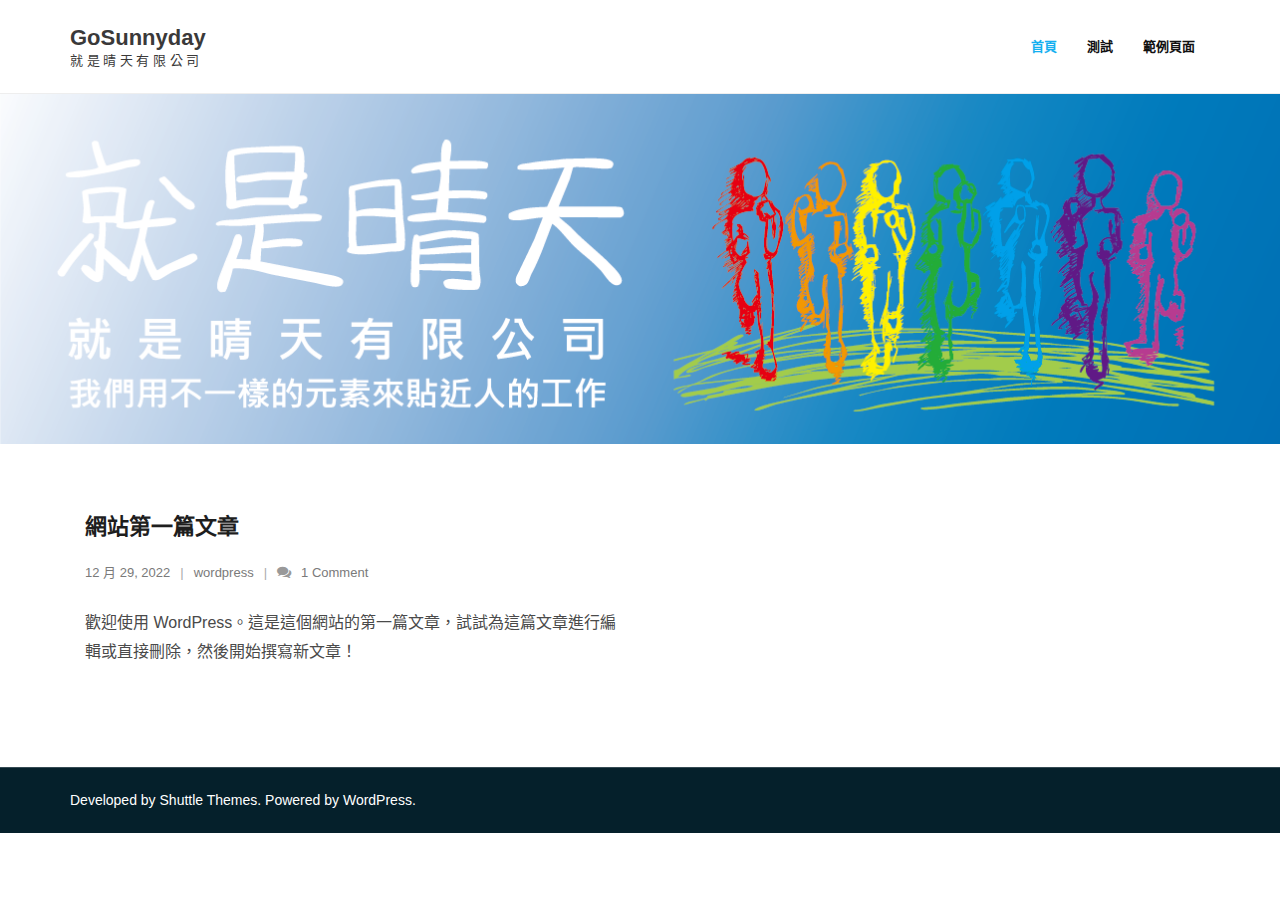
==== commit 29086e70: "test" ====
--- a/index.html
+++ b/index.html
@@ -11,7 +11,7 @@
 <link rel="alternate" type="application/rss+xml" title="訂閱《GoSunnyday》&raquo; 資訊提供" href="/feed/">
 <link rel="alternate" type="application/rss+xml" title="訂閱《GoSunnyday》&raquo; 留言的資訊提供" href="/comments/feed/">
 <script type="text/javascript">
-window._wpemojiSettings = {"baseUrl":"https:\/\/s.w.org\/images\/core\/emoji\/14.0.0\/72x72\/","ext":".png","svgUrl":"https:\/\/s.w.org\/images\/core\/emoji\/14.0.0\/svg\/","svgExt":".svg","source":{"concatemoji":"httpyenru.infinityfreeapp.com\/wordpress\/wp-includes\/js\/wp-emoji-release.min.js?ver=6.1.1"}};
+window._wpemojiSettings = {"baseUrl":"https:\/\/s.w.org\/images\/core\/emoji\/14.0.0\/72x72\/","ext":".png","svgUrl":"https:\/\/s.w.org\/images\/core\/emoji\/14.0.0\/svg\/","svgExt":".svg","source":{"concatemoji":"\/wp-includes\/js\/wp-emoji-release.min.js?ver=6.1.1"}};
 /*! This file is auto-generated */
 !function(e,a,t){var n,r,o,i=a.createElement("canvas"),p=i.getContext&&i.getContext("2d");function s(e,t){var a=String.fromCharCode,e=(p.clearRect(0,0,i.width,i.height),p.fillText(a.apply(this,e),0,0),i.toDataURL());return p.clearRect(0,0,i.width,i.height),p.fillText(a.apply(this,t),0,0),e===i.toDataURL()}function c(e){var t=a.createElement("script");t.src=e,t.defer=t.type="text/javascript",a.getElementsByTagName("head")[0].appendChild(t)}for(o=Array("flag","emoji"),t.supports={everything:!0,everythingExceptFlag:!0},r=0;r<o.length;r++)t.supports[o[r]]=function(e){if(p&&p.fillText)switch(p.textBaseline="top",p.font="600 32px Arial",e){case"flag":return s([127987,65039,8205,9895,65039],[127987,65039,8203,9895,65039])?!1:!s([55356,56826,55356,56819],[55356,56826,8203,55356,56819])&&!s([55356,57332,56128,56423,56128,56418,56128,56421,56128,56430,56128,56423,56128,56447],[55356,57332,8203,56128,56423,8203,56128,56418,8203,56128,56421,8203,56128,56430,8203,56128,56423,8203,56128,56447]);case"emoji":return!s([129777,127995,8205,129778,127999],[129777,127995,8203,129778,127999])}return!1}(o[r]),t.supports.everything=t.supports.everything&&t.supports[o[r]],"flag"!==o[r]&&(t.supports.everythingExceptFlag=t.supports.everythingExceptFlag&&t.supports[o[r]]);t.supports.everythingExceptFlag=t.supports.everythingExceptFlag&&!t.supports.flag,t.DOMReady=!1,t.readyCallback=function(){t.DOMReady=!0},t.supports.everything||(n=function(){t.readyCallback()},a.addEventListener?(a.addEventListener("DOMContentLoaded",n,!1),e.addEventListener("load",n,!1)):(e.attachEvent("onload",n),a.attachEvent("onreadystatechange",function(){"complete"===a.readyState&&t.readyCallback()})),(e=t.source||{}).concatemoji?c(e.concatemoji):e.wpemoji&&e.twemoji&&(c(e.twemoji),c(e.wpemoji)))}(window,document,window._wpemojiSettings);
 </script><style type="text/css">img.wp-smiley,
@@ -80,6 +80,7 @@
 
 				<ul class="menu">
 <li class="current_page_item"><a href="/">首頁</a></li>
+<li id="menu-item-16" class=""><a href="/%e6%b8%ac%e8%a9%a6/"><span>測試</span></a></li>
 <li id="menu-item-2" class=""><a href="/sample-page/"><span>範例頁面</span></a></li>
 </ul>
 </div>
@@ -92,6 +93,7 @@
 		<!-- #header -->
 
 		<div id="header-responsive"><div id="header-responsive-inner" class="responsive-links nav-collapse collapse"><ul>
+<li class="page_item page-item-16"><a href="/%e6%b8%ac%e8%a9%a6/">測試</a></li>
 <li class="page_item page-item-2"><a href="/sample-page/">範例頁面</a></li>
 </ul></div></div>
 		
